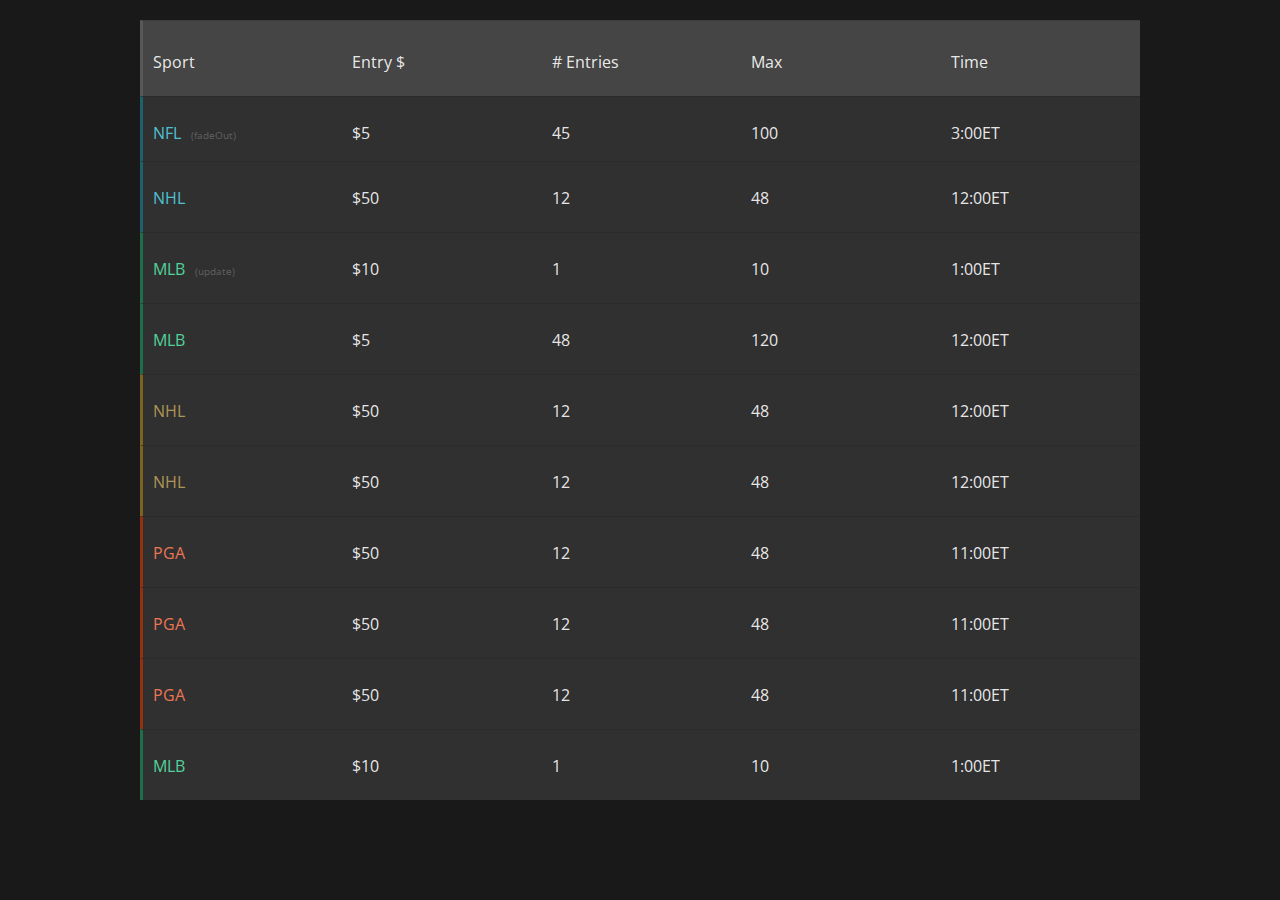
==== tableau_equipement.html @ 36ec9999 "V1.0" ====
<!DOCTYPE html>
<html lang="en">
<head>
  <meta charset="UTF-8">
  <title>Title</title>
  <link rel="stylesheet" href="css/tableau_equipement.css"/>

</head>
<body>
<section class="wrapper">
  <!-- Row title -->
  <main class="row title">
    <ul>
      <li>Sport</li>
      <li>Entry $</li>
      <li><span class="title-hide">#</span> Entries</li>
      <li>Max</li>
      <li>Time</li>
    </ul>
  </main>
  <!-- Row 1 - fadeIn -->
  <section class="row-fadeIn-wrapper">
    <article class="row fadeIn nfl">
      <ul>
        <li><a href="#">NFL</a><span class="small">(fadeIn)</span></li>
        <li>$50</li>
        <li>12</li>
        <li>48</li>
        <li>2:00ET</li>
      </ul>
      <ul class="more-content">
        <li>This 1665-player contest boasts a $300,000.00 prize pool and pays out the top 300 finishing positions. First place wins $100,000.00. Good luck!</li>
      </ul>
    </article>
  </section>
  <!-- Row 2 - fadeOut -->
  <section class="row-fadeOut-wrapper">
    <article class="row nfl">
      <ul>
        <li><a href="#">NFL</a><span class="small">(fadeOut)</span></li>
        <li>$5</li>
        <li>45</li>
        <li>100</li>
        <li>3:00ET</li>
      </ul>
      <ul class="more-content">
        <li>This 1665-player contest boasts a $300,000.00 prize pool and pays out the top 300 finishing positions. First place wins $100,000.00. Good luck!</li>
      </ul>
    </article>
  </section>
  <!-- Row 3 -->
  <article class="row nfl">
    <ul>
      <li><a href="#">NHL</a></li>
      <li>$50</li>
      <li>12</li>
      <li>48</li>
      <li>12:00ET</li>
    </ul>
    <ul class="more-content">
      <li>This 1665-player contest boasts a $300,000.00 prize pool and pays out the top 300 finishing positions. First place wins $100,000.00. Good luck!</li>
    </ul>
  </article>
  <!-- Row 4 -->
  <article class="row mlb update-row">
    <ul>
      <li><a href="#">MLB</a><span class="small">(update)</span></li>
      <li>$10</li>
      <li><span class="update1">1</span><span class="update2">2</span></li>
      <li>10</li>
      <li>1:00ET</li>
    </ul>
    <ul class="more-content">
      <li>This 1665-player contest boasts a $300,000.00 prize pool and pays out the top 300 finishing positions. First place wins $100,000.00. Good luck!</li>
    </ul>
  </article>
  <!-- Row 5 -->
  <article class="row mlb">
    <ul>
      <li><a href="#">MLB</a></li>
      <li>$5</li>
      <li>48</li>
      <li>120</li>
      <li>12:00ET</li>
    </ul>
    <ul class="more-content">
      <li>This 1665-player contest boasts a $300,000.00 prize pool and pays out the top 300 finishing positions. First place wins $100,000.00. Good luck!</li>
    </ul>
  </article>
  <!-- Row 6 -->
  <article class="row nhl">
    <ul>
      <li><a href="#">NHL</a></li>
      <li>$50</li>
      <li>12</li>
      <li>48</li>
      <li>12:00ET</li>
    </ul>
    <ul class="more-content">
      <li>This 1665-player contest boasts a $300,000.00 prize pool and pays out the top 300 finishing positions. First place wins $100,000.00. Good luck!</li>
    </ul>
  </article>
  <!-- Row 7 -->
  <article class="row nhl">
    <ul>
      <li><a href="#">NHL</a></li>
      <li>$50</li>
      <li>12</li>
      <li>48</li>
      <li>12:00ET</li>
    </ul>
    <ul class="more-content">
      <li>This 1665-player contest boasts a $300,000.00 prize pool and pays out the top 300 finishing positions. First place wins $100,000.00. Good luck!</li>
    </ul>
  </article>
  <!-- Row 8 -->
  <article class="row pga">
    <ul>
      <li><a href="#">PGA</a></li>
      <li>$50</li>
      <li>12</li>
      <li>48</li>
      <li>11:00ET</li>
    </ul>
    <ul class="more-content">
      <li>This 1665-player contest boasts a $300,000.00 prize pool and pays out the top 300 finishing positions. First place wins $100,000.00. Good luck!</li>
    </ul>
  </article>
  <!-- Row 9 -->
  <article class="row pga">
    <ul>
      <li><a href="#">PGA</a></li>
      <li>$50</li>
      <li>12</li>
      <li>48</li>
      <li>11:00ET</li>
    </ul>
    <ul class="more-content">
      <li>This 1665-player contest boasts a $300,000.00 prize pool and pays out the top 300 finishing positions. First place wins $100,000.00. Good luck!</li>
    </ul>
  </article>
  <!-- Row 10 -->
  <article class="row pga">
    <ul>
      <li><a href="#">PGA</a></li>
      <li>$50</li>
      <li>12</li>
      <li>48</li>
      <li>11:00ET</li>
    </ul>
    <ul class="more-content">
      <li>This 1665-player contest boasts a $300,000.00 prize pool and pays out the top 300 finishing positions. First place wins $100,000.00. Good luck!</li>
    </ul>
  </article>
  <!-- Row 11 -->
  <article class="row mlb">
    <ul>
      <li><a href="#">MLB</a></li>
      <li>$10</li>
      <li>1</li>
      <li>10</li>
      <li>1:00ET</li>
    </ul>
    <ul class="more-content">
      <li>This 1665-player contest boasts a $300,000.00 prize pool and pays out the top 300 finishing positions. First place wins $100,000.00. Good luck!</li>
    </ul>
  </article>
</section>

</body>
</html>
---- css/tableau_equipement.css ----
/* Google fonts - Open Sans */
@import url(https://fonts.googleapis.com/css?family=Open+Sans:400,700);
/* colors */
/* body */
body {
    background: rgba(0, 0, 0, 0.9);
    font-family: "Open Sans", sans-serif;
}

/* links */
.nfl a, .mlb a, .nhl a, .pga a {
    text-decoration: none;
    transition: color 0.2s ease-out;
}

.nfl a {
    color: #4fc0d2;
}

.nfl a:hover {
    color: #268695;
}

.mlb a {
    color: #52d29a;
}

.mlb a:hover {
    color: #279766;
}

.nhl a {
    color: rgba(231, 196, 104, 0.7);
}

.nhl a:hover {
    color: rgba(201, 154, 32, 0.7);
}

.pga a {
    color: #eb7655;
}

.pga a:hover {
    color: #c33d17;
}

/* wrapper */
.wrapper {
    width: 100%;
    max-width: 1000px;
    margin: 20px auto 100px auto;
    padding: 0;
    background: rgba(255, 255, 255, 0.1);
    color: rgba(255, 255, 255, 0.9);
    overflow: hidden;
    position: relative;
}

/* lists */
.row ul {
    margin: 0;
    padding: 0;
}

.row ul li {
    margin: 0;
    font-size: 16px;
    font-weight: normal;
    list-style: none;
    display: inline-block;
    width: 20%;
    box-sizing: border-box;
}
@media only screen and (max-width: 767px) and (min-width: 480px) {
    .row ul li {
        font-size: 13px;
    }
}
@media only screen and (max-width: 479px) {
    .row ul li {
        font-size: 13px;
    }
}

.title ul li {
    padding: 15px 13px;
}

.row ul li {
    padding: 5px 10px;
}

/* rows */
.row {
    padding: 20px 0;
    height: 30px;
    font-size: 0;
    position: relative;
    overflow: hidden;
    transition: all 0.2s ease-out;
    border-top: 1px solid rgba(0, 0, 0, 0.1);
}

.row:hover {
    background-color: rgba(26, 26, 26, 0.9);
    height: 65px;
}
@media only screen and (max-width: 767px) {
    .row:hover {
        height: 85px;
    }
}
@media only screen and (max-width: 359px) {
    .row:hover {
        height: 105px;
    }
}

.title {
    padding: 25px 0 5px 0;
    height: 45px;
    font-size: 0;
    background-color: rgba(255, 255, 255, 0.1);
    border-left: 3px solid rgba(255, 255, 255, 0.1);
}

.title:hover {
    height: 45px;
    background-color: rgba(255, 255, 255, 0.1);
    border-left: 3px solid rgba(255, 255, 255, 0.1);
}

@media only screen and (max-width: 767px) {
    .title-hide {
        display: none;
    }
}

.nfl {
    border-left: 3px solid #1c616c;
}

.nfl:hover {
    border-left: 3px solid #4fc0d2;
}

.mlb {
    border-left: 3px solid #1d6e4b;
}

.mlb:hover {
    border-left: 3px solid #52d29a;
}

.nhl {
    border-left: 3px solid rgba(157, 121, 25, 0.7);
}

.nhl:hover {
    border-left: 3px solid rgba(231, 196, 104, 0.7);
}

.pga {
    border-left: 3px solid #952f12;
}

.pga:hover {
    border-left: 3px solid #eb7655;
}

/* row one - fadeIn */
.row-fadeIn-wrapper {
    opacity: 0;
    font-size: 0;
    height: 0;
    overflow: hidden;
    position: relative;
    transition: all 0.2s ease-out;
    -webkit-animation: fadeIn 0.4s ease-out 2s 1 alternate;
    animation: fadeIn 0.4s ease-out 2s 1 alternate;
    -webkit-animation-fill-mode: forwards;
    animation-fill-mode: forwards;
}

.row-fadeIn-wrapper:hover {
    height: 35px;
}
@media only screen and (max-width: 767px) {
    .row-fadeIn-wrapper:hover {
        height: 55px;
    }
}
@media only screen and (max-width: 359px) {
    .row-fadeIn-wrapper:hover {
        height: 75px;
    }
}

.fadeIn {
    padding: 20px 0;
    font-size: 0;
    position: absolute;
    transition: all 0.2s ease-out;
    width: 100%;
}

.fadeIn:hover {
    background-color: rgba(26, 26, 26, 0.9);
}

/* row two - fadeOut */
.row-fadeOut-wrapper {
    font-size: 0;
    overflow: hidden;
    position: relative;
    transition: all 0.2s ease-out;
    -webkit-animation: fadeOut 0.4s ease-out 8s 1 alternate;
    animation: fadeOut 0.4s ease-out 8s 1 alternate;
    -webkit-animation-fill-mode: forwards;
    animation-fill-mode: forwards;
    opacity: 1;
    height: 65px;
}

.row-fadeOut-wrapper:hover {
    height: 100px;
}

/* update content */
.update-row {
    -webkit-animation: update 0.5s ease-out 12s 1 alternate;
    animation: update 0.5s ease-out 12s 1 alternate;
}

.update1 {
    position: absolute;
    top: 25px;
    display: inline-block;
    opacity: 1;
    -webkit-animation: update1 1s ease-out 12s 1 alternate;
    animation: update1 1s ease-out 12s 1 alternate;
    -webkit-animation-fill-mode: forwards;
    animation-fill-mode: forwards;
}

.update2 {
    position: absolute;
    top: 25px;
    display: inline-block;
    opacity: 0;
    -webkit-animation: update2 4s ease-out 13s 1 alternate;
    animation: update2 4s ease-out 13s 1 alternate;
    -webkit-animation-fill-mode: forwards;
    animation-fill-mode: forwards;
}

/* more content */
ul.more-content li {
    position: relative;
    top: 22px;
    font-size: 13px;
    margin: 0;
    padding: 10px 13px;
    display: block;
    height: 50px;
    width: 100%;
    color: rgba(128, 128, 128, 0.9);
}
@media only screen and (max-width: 767px) {
    ul.more-content li {
        font-size: 11px;
    }
}

/* small content */
.small {
    color: rgba(102, 102, 102, 0.9);
    font-size: 10px;
    padding: 0 10px;
    margin: 0;
}
@media only screen and (max-width: 767px) {
    .small {
        display: none;
    }
}

/* keyframe animations */
@-webkit-keyframes fadeIn {
    from {
        background: rgba(255, 255, 255, 0.1);
        opacity: 0;
        padding: 0;
    }
    to {
        background: rgba(51, 51, 51, 0.1);
        opacity: 1;
        padding: 0 0 65px 0;
    }
}
@keyframes fadeIn {
    from {
        background: rgba(255, 255, 255, 0.1);
        opacity: 0;
        padding: 0;
    }
    to {
        background: rgba(51, 51, 51, 0.1);
        opacity: 1;
        padding: 0 0 65px 0;
    }
}
@-webkit-keyframes fadeOut {
    from {
        background: rgba(51, 51, 51, 0.1);
        opacity: 1;
        height: 65px;
    }
    to {
        background: rgba(255, 255, 255, 0.1);
        opacity: 0;
        height: 0;
    }
}
@keyframes fadeOut {
    from {
        background: rgba(51, 51, 51, 0.1);
        opacity: 1;
        height: 65px;
    }
    to {
        background: rgba(255, 255, 255, 0.1);
        opacity: 0;
        height: 0;
    }
}
@-webkit-keyframes update {
    0% {
        background: rgba(51, 51, 51, 0.1);
    }
    50% {
        background: rgba(255, 255, 255, 0.1);
    }
    100% {
        background: rgba(51, 51, 51, 0.1);
    }
}
@keyframes update {
    0% {
        background: rgba(51, 51, 51, 0.1);
    }
    50% {
        background: rgba(255, 255, 255, 0.1);
    }
    100% {
        background: rgba(51, 51, 51, 0.1);
    }
}
@-webkit-keyframes update1 {
    0% {
        opacity: 0;
    }
    0% {
        opacity: 1;
    }
    100% {
        opacity: 0;
    }
}
@keyframes update1 {
    0% {
        opacity: 0;
    }
    0% {
        opacity: 1;
    }
    100% {
        opacity: 0;
    }
}
@-webkit-keyframes update2 {
    0% {
        opacity: 0;
        color: rgba(255, 255, 255, 0.9);
    }
    20% {
        opacity: 1;
        color: #52d29a;
    }
    100% {
        opacity: 1;
        color: rgba(255, 255, 255, 0.9);
    }
}
@keyframes update2 {
    0% {
        opacity: 0;
        color: rgba(255, 255, 255, 0.9);
    }
    20% {
        opacity: 1;
        color: #52d29a;
    }
    100% {
        opacity: 1;
        color: rgba(255, 255, 255, 0.9);
    }
}
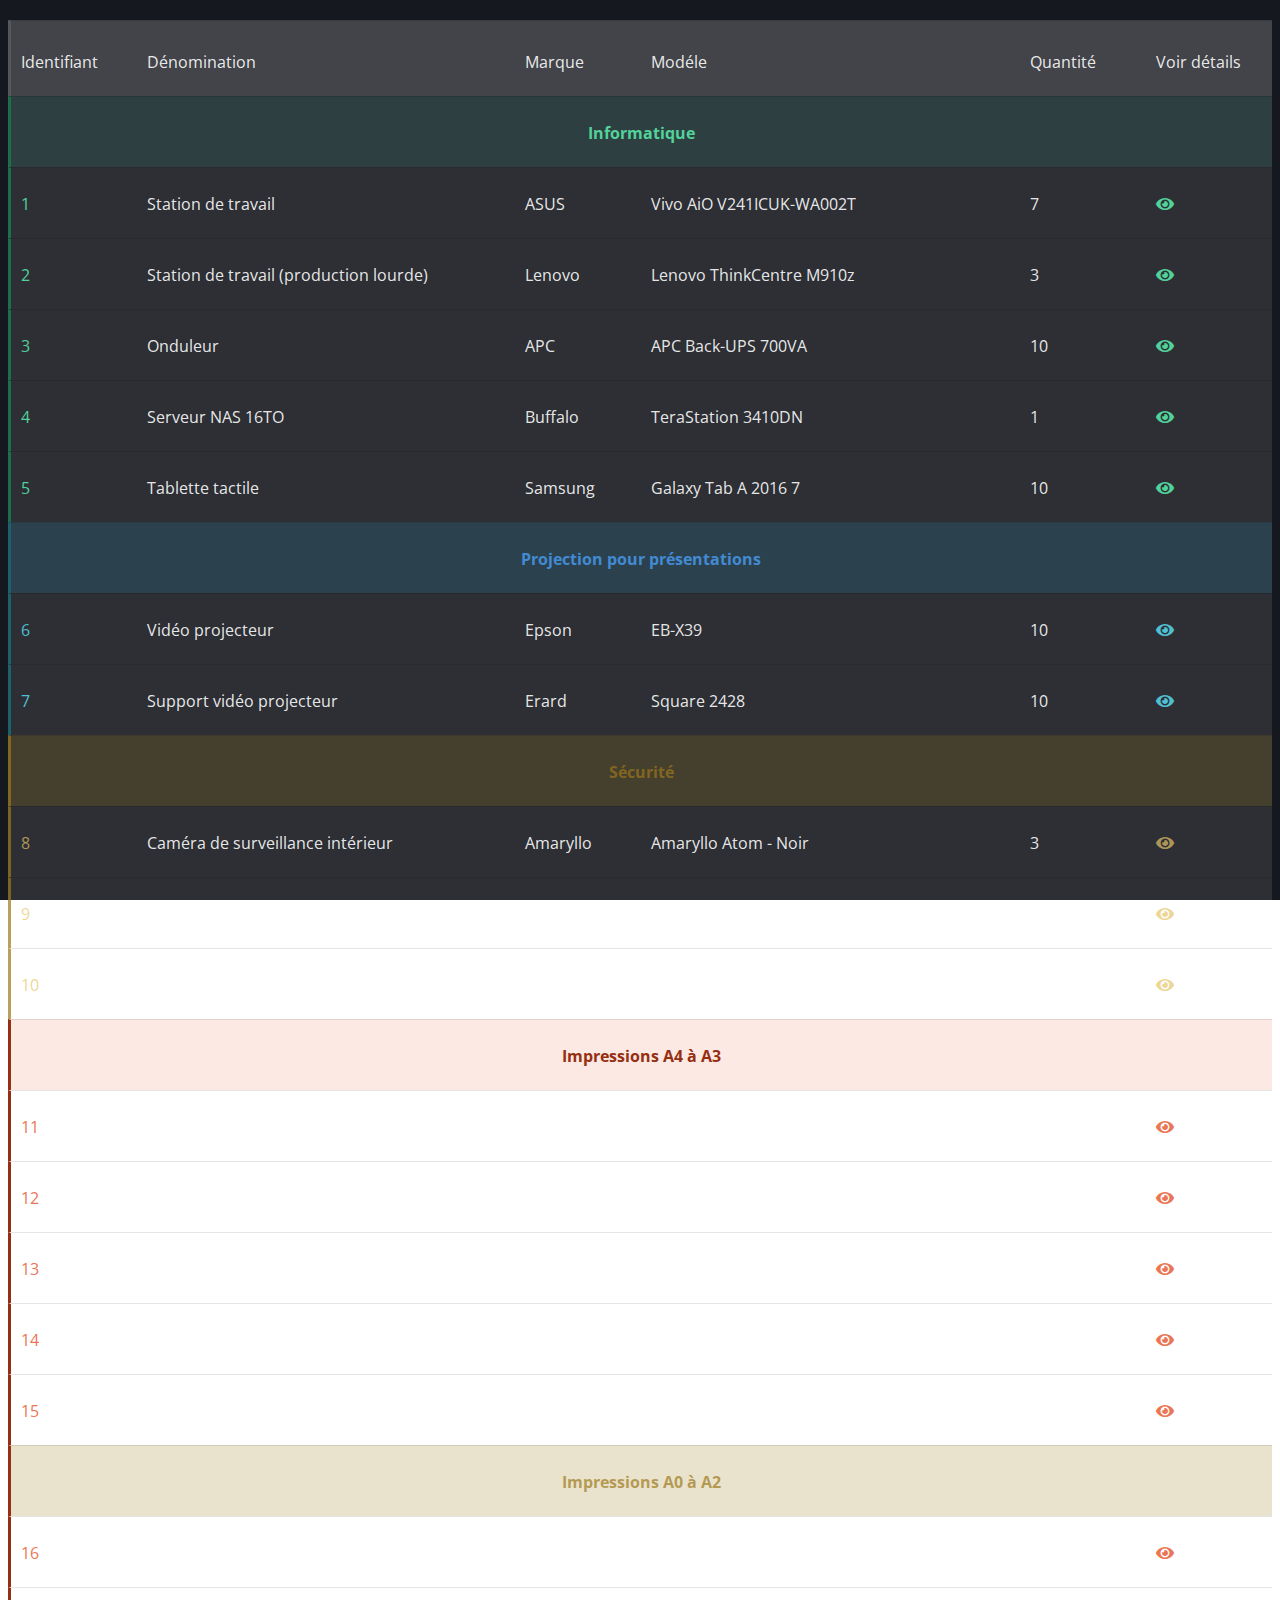
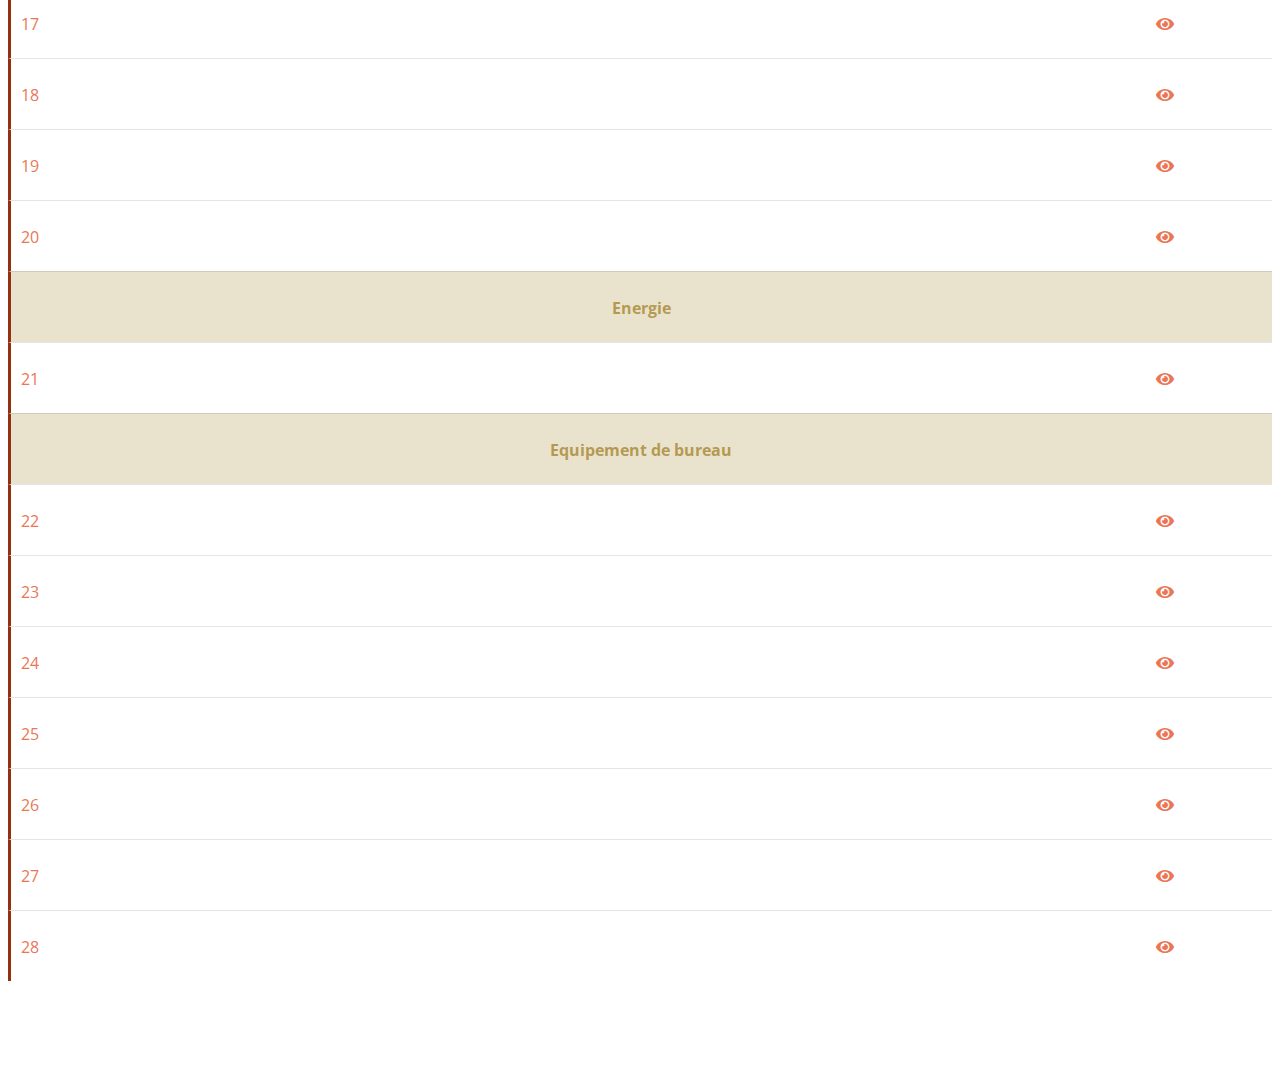
==== commit f1f227d6: "V1.1" ====
--- a/tableau_equipement.html
+++ b/tableau_equipement.html
@@ -4,168 +4,733 @@
   <meta charset="UTF-8">
   <title>Title</title>
   <link rel="stylesheet" href="css/tableau_equipement.css"/>
-
+  <link rel="stylesheet" href="https://cdnjs.cloudflare.com/ajax/libs/font-awesome/5.15.4/css/all.min.css"/>
+  <!--JQUERY-->
+  <script src="https://cdnjs.cloudflare.com/ajax/libs/jquery/3.6.0/jquery.min.js"
+          integrity="sha512-894YE6QWD5I59HgZOGReFYm4dnWc1Qt5NtvYSaNcOP+u1T9qYdvdihz0PPSiiqn/+/3e7Jo4EaG7TubfWGUrMQ=="
+          crossorigin="anonymous" referrerpolicy="no-referrer"></script>
+  <script src="https://cdnjs.cloudflare.com/ajax/libs/jquery/3.6.0/jquery.js"
+          integrity="sha512-n/4gHW3atM3QqRcbCn6ewmpxcLAHGaDjpEBu4xZd47N0W2oQ+6q7oc3PXstrJYXcbNU1OHdQ1T7pAP+gi5Yu8g=="
+          crossorigin="anonymous" referrerpolicy="no-referrer"></script>
 </head>
 <body>
+<div class="overlay"></div>
 <section class="wrapper">
   <!-- Row title -->
   <main class="row title">
     <ul>
-      <li>Sport</li>
-      <li>Entry $</li>
-      <li><span class="title-hide">#</span> Entries</li>
-      <li>Max</li>
-      <li>Time</li>
+      <li>Identifiant</li>
+      <li class="denomination">Dénomination</li>
+      <li>Marque</li>
+      <li class="denomination">Modéle</li>
+      <li class="quantity">Quantité</li>
+      <li>Voir détails</li>
     </ul>
   </main>
-  <!-- Row 1 - fadeIn -->
-  <section class="row-fadeIn-wrapper">
-    <article class="row fadeIn nfl">
-      <ul>
-        <li><a href="#">NFL</a><span class="small">(fadeIn)</span></li>
-        <li>$50</li>
-        <li>12</li>
-        <li>48</li>
-        <li>2:00ET</li>
-      </ul>
-      <ul class="more-content">
-        <li>This 1665-player contest boasts a $300,000.00 prize pool and pays out the top 300 finishing positions. First place wins $100,000.00. Good luck!</li>
-      </ul>
-    </article>
-  </section>
-  <!-- Row 2 - fadeOut -->
-  <section class="row-fadeOut-wrapper">
-    <article class="row nfl">
-      <ul>
-        <li><a href="#">NFL</a><span class="small">(fadeOut)</span></li>
-        <li>$5</li>
-        <li>45</li>
-        <li>100</li>
-        <li>3:00ET</li>
-      </ul>
-      <ul class="more-content">
-        <li>This 1665-player contest boasts a $300,000.00 prize pool and pays out the top 300 finishing positions. First place wins $100,000.00. Good luck!</li>
-      </ul>
-    </article>
-  </section>
+  <!-- theme 1 -->
+  <article class="row mlb" style="color: #52d29a; background-color: #31876f30;">
+    <ul class="title-tab" >
+      <li><strong>Informatique</strong></li>
+    </ul>
+  </article>
+  <!-- Row 1 -->
+  <article class="row mlb">
+    <ul>
+      <li><a href="#">1</a></li>
+      <li class="denomination">Station de travail</li>
+      <li>ASUS</li>
+      <li class="denomination"> Vivo AiO V241ICUK-WA002T</li>
+      <li class="quantity">7</li>
+      <li><a class="more-details"><i class="fas fa-eye"></i></a></li>
+    </ul>
+    <ul class="more-content">
+      <li style="display: flex">
+        <img src="image/ordi_fixe.jpg" width="150px" height="150px" />
+        <div style="margin-left: 3%;">
+          <p>ASUS Vivo AiO V241ICUK-WA002T</p>
+          <p>INTEL CORE I3-6006U 4 GO 1 TO LED 23.8" WI-FI </p>
+          <p>AC/BLUETOOH WEBCAM WINDOWS 10 FAMILLE 64 BITS</p>
+          <p>Dernier prix 649€95</p>
+          <p><a href="https://www.ldlc.com/fiche/PB00235407.html" target="_blank">Visiter le site commerçant </a></p>
+          </p>
+        </div>
+      </li>
+    </ul>
+  </article>
+  <!-- Row 2 -->
+  <article class="row mlb">
+    <ul>
+      <li><a href="">2</a></li>
+      <li class="denomination">Station de travail (production lourde)</li>
+      <li>Lenovo</li>
+      <li class="denomination"> Lenovo ThinkCentre M910z</li>
+      <li class="quantity">3</li>
+      <li><a class="more-details"> <i class="fas fa-eye"></i></a></li>
+    </ul>
+    <ul class="more-content">
+      <li style="display: flex">
+        <img src="image/ordi_fixe2.jpg" width="150px" height="150px" />
+        <div style="margin-left: 3%;">
+          <p>Lenovo ThinkCentre M910z (10NR001BFR)</p>
+          <p>INTEL CORE I5-7500 8 GO 1 TO LED TACTILE 23.8" GRAVEUR DVD WI-FI</p>
+          <p>AC/BLUETOOTH WEBCAM WINDOWS 10 PROFESSIONNEL 64 BITS</p>
+          <p>Dernier prix 179€95</p>
+          <p><a href="https://www.ldlc.com/fiche/PB00237513.html" target="_blank">Visiter le site commerçant </a></p>
+          </p>
+        </div>
+      </li>
+    </ul>
+  </article>
   <!-- Row 3 -->
-  <article class="row nfl">
-    <ul>
-      <li><a href="#">NHL</a></li>
-      <li>$50</li>
-      <li>12</li>
-      <li>48</li>
-      <li>12:00ET</li>
-    </ul>
-    <ul class="more-content">
-      <li>This 1665-player contest boasts a $300,000.00 prize pool and pays out the top 300 finishing positions. First place wins $100,000.00. Good luck!</li>
+  <article class="row mlb">
+    <ul>
+      <li><a href="">3</a></li>
+      <li class="denomination">Onduleur</li>
+      <li>APC</li>
+      <li class="denomination">APC Back-UPS 700VA</li>
+      <li class="quantity">10</li>
+      <li><a class="more-details"> <i class="fas fa-eye"></i></a></li>
+    </ul>
+    <ul class="more-content">
+      <li style="display: flex">
+        <img src="image/ondulateur.jpg" width="150px" height="150px" />
+        <div style="margin-left: 3%;">
+          <p>L'onduleur line-interactive APC Back-UPS 700VA fournit une alimentation par batterie temporaire, en cas de panne de courant.</p>
+          <p>En plus de cela, il dispose d'une fonction d'analyse des pannes de batteries avec alerte précoce, permettant ainsi d'effectuer à temps une maintenance préventive.</p>
+          <p>Dernier prix 119€95</p>
+          <p><a href="https://www.ldlc.com/fiche/PB00183548.html" target="_blank">Visiter le site commerçant </a></p>
+          </p>
+        </div>
+      </li>
     </ul>
   </article>
   <!-- Row 4 -->
-  <article class="row mlb update-row">
-    <ul>
-      <li><a href="#">MLB</a><span class="small">(update)</span></li>
-      <li>$10</li>
-      <li><span class="update1">1</span><span class="update2">2</span></li>
-      <li>10</li>
-      <li>1:00ET</li>
-    </ul>
-    <ul class="more-content">
-      <li>This 1665-player contest boasts a $300,000.00 prize pool and pays out the top 300 finishing positions. First place wins $100,000.00. Good luck!</li>
+  <article class="row mlb">
+    <ul>
+      <li><a href="#">4</a></li>
+      <li class="denomination">Serveur NAS 16TO</li>
+      <li>Buffalo</li>
+      <li class="denomination">TeraStation 3410DN</li>
+      <li class="quantity">1</li>
+      <li><a class="more-details"> <i class="fas fa-eye"></i></a></li>
+    </ul>
+    <ul class="more-content">
+      <li style="display: flex">
+        <img src="image/serveur_nas.jpg" width="150px" height="150px" />
+        <div style="margin-left: 3%;">
+          <p>Buffalo TeraStation 3410DN 16 To (4 x 4 To)</p>
+          <p>SERVEUR NAS 4 BAIES AVEC 4 DISQUES DURS</p>
+          <p>Dernier prix 999€95</p>
+          <p><a href="https://www.ldlc.com/fiche/PB00231353.html" target="_blank">Visiter le site commerçant </a></p>
+          </p>
+        </div>
+      </li>
     </ul>
   </article>
   <!-- Row 5 -->
   <article class="row mlb">
     <ul>
-      <li><a href="#">MLB</a></li>
-      <li>$5</li>
-      <li>48</li>
-      <li>120</li>
-      <li>12:00ET</li>
-    </ul>
-    <ul class="more-content">
-      <li>This 1665-player contest boasts a $300,000.00 prize pool and pays out the top 300 finishing positions. First place wins $100,000.00. Good luck!</li>
+      <li><a href="#">5</a></li>
+      <li class="denomination">Tablette tactile</li>
+      <li>Samsung</li>
+      <li class="denomination">Galaxy Tab A 2016 7</li>
+      <li class="quantity">10</li>
+      <li><a class="more-details"> <i class="fas fa-eye"></i></a></li>
+    </ul>
+    <ul class="more-content">
+      <li style="display: flex">
+        <img src="image/tablette.jpg" width="150px" height="150px" />
+        <div style="margin-left: 3%;">
+          <p>Samsung Galaxy Tab A 2016 7" SM-T280 8 Go Blanche</p>
+          <p>TABLETTE INTERNET - QUAD CORE 1,3 GHZ 1.5 GO 8 GO 7" LED TACTILE WI-FI/BLUETOOTH/WEBCAM ANDROID 5.1</p>
+          <p>Dernier prix 149€95</p>
+          <p><a href="https://www.ldlc.com/fiche/PB00206370.html" target="_blank">Visiter le site commerçant </a></p>
+          </p>
+        </div>
+      </li>
+    </ul>
+  </article>
+
+  <!-- theme 2 -->
+  <article class="row nfl" style="color: #428ad2; background-color: #2d97c32e;">
+    <ul class="title-tab">
+      <li class="denomination"><strong>Projection pour présentations</strong></li>
     </ul>
   </article>
   <!-- Row 6 -->
+  <article class="row nfl">
+    <ul>
+      <li><a href="#">6</a></li>
+      <li class="denomination">Vidéo projecteur</li>
+      <li>Epson</li>
+      <li class="denomination">EB-X39</li>
+      <li class="quantity">10</li>
+      <li><a class="more-details"> <i class="fas fa-eye"></i></a></li>
+    </ul>
+    <ul class="more-content">
+      <li style="display: flex">
+        <img src="image/visio.jpg" width="150px" height="150px" />
+        <div style="margin-left: 3%;">
+          <p>Epson EB-X39</p>
+          <p>VIDÉOPROJECTEUR LCD XGA 3500 LUMENS HDMI</p>
+          <p>Dernier prix 439€94</p>
+          <p><a href="https://www.ldlc.com/fiche/PB00243778.html" target="_blank">Visiter le site commerçant </a></p>
+          </p>
+        </div>
+      </li>
+    </ul>
+  </article>
+  <!-- Row 7 -->
+  <article class="row nfl">
+    <ul>
+      <li><a href="#">7</a></li>
+      <li class="denomination">Support vidéo projecteur</li>
+      <li>Erard</li>
+      <li class="denomination">Square 2428</li>
+      <li class="quantity">10</li>
+      <li><a class="more-details"> <i class="fas fa-eye"></i></a></li>
+    </ul>
+    <ul class="more-content">
+      <li style="display: flex">
+        <img src="image/arard.jpg" width="150px" height="150px" />
+        <div style="margin-left: 3%;">
+          <p>Placez votre vidéoprojecteur comme vous le souhaitez avec le support plafond ERARD Square ! </p>
+          <p>Totalement réglable, sa conception ingénieuse le rend compatible avec la quasi-totalité des vidéoprojecteurs du marché.</p>
+          <p>Dernier prix 69€95</p>
+          <p><a href="https://www.ldlc.com/fiche/PB00178814.html" target="_blank">Visiter le site commerçant </a></p>
+          </p>
+        </div>
+      </li>
+    </ul>
+  </article>
+
+  <!-- theme 2 -->
+  <article class="row nhl" style="color: #9D7919B2; background-color: rgba(157,121,25,0.22);">
+    <ul class="title-tab">
+      <li class="denomination"><strong>Sécurité</strong> </li>
+    </ul>
+  </article>
+  <!-- Row 8 -->
   <article class="row nhl">
     <ul>
-      <li><a href="#">NHL</a></li>
-      <li>$50</li>
-      <li>12</li>
-      <li>48</li>
-      <li>12:00ET</li>
-    </ul>
-    <ul class="more-content">
-      <li>This 1665-player contest boasts a $300,000.00 prize pool and pays out the top 300 finishing positions. First place wins $100,000.00. Good luck!</li>
-    </ul>
-  </article>
-  <!-- Row 7 -->
+      <li><a href="#">8</a></li>
+      <li class="denomination">Caméra de surveillance intérieur</li>
+      <li>Amaryllo</li>
+      <li class="denomination">Amaryllo Atom - Noir</li>
+      <li class="quantity">3</li>
+      <li><a class="more-details"> <i class="fas fa-eye"></i></a></li>
+    </ul>
+    <ul class="more-content">
+      <li style="display: flex">
+        <img src="image/ameryllo.jpg" width="150px" height="150px" />
+        <div style="margin-left: 3%;">
+          <p>Les caméras iCamPro FHD d'Amaryllo assurent une détection intelligente grâce à ses détecteurs de mouvements,
+            détecteurs de son, à son système de suivi intelligent et autonome à 360°,
+            à la fonction infrarouge désactivable ou encore à sa vision de nuit ; le tout en Full HD 1920 x 1080.</p>
+          <p>Dernier prix 89€95</p>
+          <p><a href="https://www.ldlc.com/fiche/PB00241849.html" target="_blank">Visiter le site commerçant </a></p>
+          </p>
+        </div>
+      </li>
+    </ul>
+  </article>
+  <!-- Row 9 -->
   <article class="row nhl">
     <ul>
-      <li><a href="#">NHL</a></li>
-      <li>$50</li>
-      <li>12</li>
-      <li>48</li>
-      <li>12:00ET</li>
-    </ul>
-    <ul class="more-content">
-      <li>This 1665-player contest boasts a $300,000.00 prize pool and pays out the top 300 finishing positions. First place wins $100,000.00. Good luck!</li>
-    </ul>
-  </article>
-  <!-- Row 8 -->
-  <article class="row pga">
-    <ul>
-      <li><a href="#">PGA</a></li>
-      <li>$50</li>
-      <li>12</li>
-      <li>48</li>
-      <li>11:00ET</li>
-    </ul>
-    <ul class="more-content">
-      <li>This 1665-player contest boasts a $300,000.00 prize pool and pays out the top 300 finishing positions. First place wins $100,000.00. Good luck!</li>
-    </ul>
-  </article>
-  <!-- Row 9 -->
-  <article class="row pga">
-    <ul>
-      <li><a href="#">PGA</a></li>
-      <li>$50</li>
-      <li>12</li>
-      <li>48</li>
-      <li>11:00ET</li>
-    </ul>
-    <ul class="more-content">
-      <li>This 1665-player contest boasts a $300,000.00 prize pool and pays out the top 300 finishing positions. First place wins $100,000.00. Good luck!</li>
+      <li><a href="#">9</a></li>
+      <li class="denomination">Caméra de surveillance extérieur</li>
+      <li>KGuard</li>
+      <li class="denomination">Security VW123EPK</li>
+      <li class="quantity">3</li>
+      <li><a class="more-details"> <i class="fas fa-eye"></i></a></li>
+    </ul>
+    <ul class="more-content">
+      <li style="display: flex">
+        <img src="image/kguard.jpg" width="150px" height="150px" />
+        <div style="margin-left: 3%;">
+          <p>La caméra de surveillance KGuard Security VW123EPK est idéale pour une utilisation en extérieur.
+            Grâce à son design étanche contre les intempéries et son mode de vision nocturne, elle vous permettra de toujours obtenir une bonne image.</p>
+          <p>Dernier prix 99€95</p>
+          <p><a href="https://www.ldlc.com/fiche/PB00185968.html" target="_blank">Visiter le site commerçant </a></p>
+          </p>
+        </div>
+      </li>
     </ul>
   </article>
   <!-- Row 10 -->
-  <article class="row pga">
-    <ul>
-      <li><a href="#">PGA</a></li>
-      <li>$50</li>
-      <li>12</li>
-      <li>48</li>
-      <li>11:00ET</li>
-    </ul>
-    <ul class="more-content">
-      <li>This 1665-player contest boasts a $300,000.00 prize pool and pays out the top 300 finishing positions. First place wins $100,000.00. Good luck!</li>
+  <article class="row nhl">
+    <ul>
+      <li><a href="#">10</a></li>
+      <li class="denomination">Pack alarme (sécurité intérieure)</li>
+      <li>Somfy</li>
+      <li class="denomination">Protexiom Ultimate GSM</li>
+      <li class="quantity">1</li>
+      <li><a class="more-details"> <i class="fas fa-eye"></i></a></li>
+    </ul>
+    <ul class="more-content">
+      <li style="display: flex">
+        <img src="image/somfy.jpg" width="150px" height="150px" />
+        <div style="margin-left: 3%;">
+          <p>Somfy Pack alarme Protexiom Ultimate GSM</p>
+          <p>SYSTÈME DE SÉCURITÉ AVEC 1 DÉTECTEUR D'OUVERTURE,
+            2 DÉTECTEURS DE MOUVEMENT,
+            1 CENTRALE/TRANSMETTEUR GSM/SIRÈNE,
+            1 SIRÈNE EXTÉRIEURE,
+            1 CLAVIER AVEC LECTEUR DE BADGE ET 1 TÉLÉCOMMANDE
+          </p>
+          <p>Dernier prix 899€95</p>
+          <p><a href="https://www.ldlc.com/fiche/PB00226607.html" target="_blank">Visiter le site commerçant </a></p>
+          </p>
+        </div>
+      </li>
+    </ul>
+  </article>
+
+  <!-- theme 3 -->
+  <article class="row pga" style="color: #952f12; background-color: rgba(235,118,85,0.16);">
+    <ul class="title-tab">
+      <li class="denomination"><strong>Impressions A4 à A3</strong> </li>
     </ul>
   </article>
   <!-- Row 11 -->
-  <article class="row mlb">
-    <ul>
-      <li><a href="#">MLB</a></li>
-      <li>$10</li>
-      <li>1</li>
-      <li>10</li>
-      <li>1:00ET</li>
-    </ul>
-    <ul class="more-content">
-      <li>This 1665-player contest boasts a $300,000.00 prize pool and pays out the top 300 finishing positions. First place wins $100,000.00. Good luck!</li>
-    </ul>
-  </article>
+  <article class="row pga">
+    <ul>
+      <li><a href="#">11</a></li>
+      <li class="denomination">Photocopieur/imprimante</li>
+      <li>Epson</li>
+      <li class="denomination">WorkForce Pro WF-8590DWF</li>
+      <li class="quantity">1</li>
+      <li><a class="more-details"> <i class="fas fa-eye"></i></a></li>
+    </ul>
+    <ul class="more-content">
+      <li style="display: flex">
+        <img src="image/impression1.jpg" width="150px" height="150px" />
+        <div style="margin-left: 3%;">
+          <p>Epson WorkForce Pro WF-8590DWF</p>
+          <p>IMPRIMANTE MULTIFONCTION A3 JET D'ENCRE 4-EN-1 (USB 2.0 / ETHERNET / WI-FI N)</p>
+          <p>Dernier prix 1 699€95</p>
+          <p><a href="https://www.ldlc.com/fiche/PB00207575.html" target="_blank">Visiter le site commerçant </a></p>
+          </p>
+        </div>
+      </li>
+    </ul>
+  </article>
+  <!-- Row 12 -->
+  <article class="row pga">
+    <ul>
+      <li><a href="#">12</a></li>
+      <li class="denomination">Cartouche d'encre Noire XL</li>
+      <li>Epson</li>
+      <li class="denomination">Epson T7551</li>
+      <li class="quantity">1</li>
+      <li><a class="more-details"> <i class="fas fa-eye"></i></a></li>
+    </ul>
+    <ul class="more-content">
+      <li style="display: flex">
+        <img src="image/T7551.jpg" width="150px" height="150px" />
+        <div style="margin-left: 3%;">
+          <p>Imprimez des documents de qualité professionnelle avec les cartouches d'encre DURABrite Pro noire XL T7551 d'Epson.
+            Vous pourrez imprimer jusqu'à 5000 pages avec un taux de couverture à 5%.</p>
+          <p>Dernier prix 72€95</p>
+          <p><a href="https://www.ldlc.com/fiche/PB00208297.html" target="_blank">Visiter le site commerçant </a></p>
+          </p>
+        </div>
+      </li>
+    </ul>
+  </article>
+  <!-- Row 13 -->
+  <article class="row pga">
+    <ul>
+      <li><a href="#">13</a></li>
+      <li class="denomination">Cartouche d'encre Cyan XL</li>
+      <li>Epson</li>
+      <li class="denomination">Epson T7552</li>
+      <li class="quantity">1</li>
+      <li><a class="more-details"> <i class="fas fa-eye"></i></a></li>
+    </ul>
+    <ul class="more-content">
+      <li style="display: flex">
+        <img src="image/T7552.jpg" width="150px" height="150px" />
+        <div style="margin-left: 3%;">
+          <p>Imprimez des documents de qualité professionnelle avec les cartouches d'encre DURABrite Pro cyan XL T7552 d'Epson.
+            Vous pourrez imprimer jusqu'à 4000 pages avec un taux de couverture à 5%.</p>
+          <p>Dernier prix 69€95</p>
+          <p><a href="https://www.ldlc.com/fiche/PB00208296.html" target="_blank">Visiter le site commerçant </a></p>
+          </p>
+        </div>
+      </li>
+    </ul>
+  </article>
+  <!-- Row 14 -->
+  <article class="row pga">
+    <ul>
+      <li><a href="#">14</a></li>
+      <li class="denomination">Cartouche d'encre Magenta XL</li>
+      <li>Epson</li>
+      <li class="denomination">Epson T7553</li>
+      <li class="quantity">1</li>
+      <li><a class="more-details"> <i class="fas fa-eye"></i></a></li>
+    </ul>
+    <ul class="more-content">
+      <li style="display: flex">
+        <img src="image/T7553.jpg" width="150px" height="150px" />
+        <div style="margin-left: 3%;">
+          <p>Imprimez des documents de qualité professionnelle avec les cartouches d'encre DURABrite Pro magenta XL T7553 d'Epson.
+            Vous pourrez imprimer jusqu'à 4000 pages avec un taux de couverture à 5%.</p>
+          <p>Dernier prix 68€95</p>
+          <p><a href="https://www.ldlc.com/fiche/PB00208295.html" target="_blank">Visiter le site commerçant </a></p>
+          </p>
+        </div>
+      </li>
+    </ul>
+  </article>
+  <!-- Row 15 -->
+  <article class="row pga">
+    <ul>
+      <li><a href="#">15</a></li>
+      <li class="denomination">Cartouche d'encre Jaune XL</li>
+      <li>Epson</li>
+      <li class="denomination">Epson T7554</li>
+      <li class="quantity">1</li>
+      <li><a class="more-details"> <i class="fas fa-eye"></i></a></li>
+    </ul>
+    <ul class="more-content">
+      <li style="display: flex">
+        <img src="image/T7554.jpg" width="150px" height="150px" />
+        <div style="margin-left: 3%;">
+          <p>Imprimez des documents de qualité professionnelle avec les cartouches d'encre DURABrite Pro jaune XL T7554 d'Epson.
+            Vous pourrez imprimer jusqu'à 4000 pages avec un taux de couverture à 5%.</p>
+          <p>Dernier prix 68€95</p>
+          <p><a href="https://www.ldlc.com/fiche/PB00208294.html" target="_blank">Visiter le site commerçant </a></p>
+          </p>
+        </div>
+      </li>
+    </ul>
+  </article>
+
+
+  <!-- theme 4 -->
+  <article class="row pga" style="color: #9D7919B2; background-color: rgba(157,121,25,0.22);">
+    <ul class="title-tab">
+      <li class="denomination"><strong>Impressions A0 à A2</strong> </li>
+    </ul>
+  </article>
+  <!-- Row 16 -->
+  <article class="row pga">
+    <ul>
+      <li><a href="#">16</a></li>
+      <li class="denomination">Traceur A0</li>
+      <li>HP</li>
+      <li class="denomination">HP DesignJet T790ps ePrinter</li>
+      <li class="quantity">1</li>
+      <li><a class="more-details"> <i class="fas fa-eye"></i></a></li>
+    </ul>
+    <ul class="more-content">
+      <li style="display: flex">
+        <img src="image/no_available.png" width="150px" height="150px" />
+        <div style="margin-left: 3%;">
+<!--          <p>Les caméras iCamPro FHD d'Amaryllo assurecore à sa vision de nuit ; le tout en Full HD 1920 x 1080.</p>-->
+<!--          <p>Dernier prix 89€95</p>-->
+          <p><a href="http://null/" target="_blank">Visiter le site commerçant </a></p>
+          </p>
+        </div>
+      </li>
+    </ul>
+  </article>
+  <!-- Row 17 -->
+  <article class="row pga">
+    <ul>
+      <li><a href="#">17</a></li>
+      <li class="denomination">Cartouche noir</li>
+      <li>HP</li>
+      <li class="denomination">HP 72 - photo noir</li>
+      <li class="quantity">1</li>
+      <li><a class="more-details"> <i class="fas fa-eye"></i></a></li>
+    </ul>
+    <ul class="more-content">
+      <li style="display: flex">
+        <img src="image/no_available.png" width="150px" height="150px" />
+        <div style="margin-left: 3%;">
+<!--          <p>Les caméras iCamPro FHD d'Amaryllo assurent une détectio ; le tout en Full HD 1920 x 1080.</p>-->
+<!--          <p>Dernier prix 89€95</p>-->
+          <p><a href="http://null/" target="_blank">Visiter le site commerçant </a></p>
+          </p>
+        </div>
+      </li>
+    </ul>
+  </article>
+  <!-- Row 18 -->
+  <article class="row pga">
+    <ul>
+      <li><a href="#">18</a></li>
+      <li class="denomination">Cartouche magenta</li>
+      <li>HP</li>
+      <li class="denomination">HP 72 - magenta</li>
+      <li class="quantity">1</li>
+      <li><a class="more-details"> <i class="fas fa-eye"></i></a></li>
+    </ul>
+    <ul class="more-content">
+      <li style="display: flex">
+        <img src="image/no_available.png" width="150px" height="150px" />
+        <div style="margin-left: 3%;">
+<!--          <p>Les caméras iCamPro FHD d'Amaryllo assu</p>-->
+<!--          <p>Dernier prix 89€95</p>-->
+          <p><a href="http://null/" target="_blank">Visiter le site commerçant </a></p>
+          </p>
+        </div>
+      </li>
+    </ul>
+  </article>
+  <!-- Row 19 -->
+  <article class="row pga">
+    <ul>
+      <li><a href="#">19</a></li>
+      <li class="denomination">Cartouche jaune</li>
+      <li>HP</li>
+      <li class="denomination">HP 72 - jaune</li>
+      <li class="quantity">1</li>
+      <li><a class="more-details"> <i class="fas fa-eye"></i></a></li>
+    </ul>
+    <ul class="more-content">
+      <li style="display: flex">
+        <img src="image/no_available.png" width="150px" height="150px" />
+        <div style="margin-left: 3%;">
+<!--          <p>Les caméras iCamPro FHD d'Amaryllo assurent une détection intelligente grâce </p>-->
+<!--          <p>Dernier prix 89€95</p>-->
+          <p><a href="http://null/" target="_blank">Visiter le site commerçant </a></p>
+          </p>
+        </div>
+      </li>
+    </ul>
+  </article>
+  <!-- Row 20 -->
+  <article class="row pga">
+    <ul>
+      <li><a href="#">20</a></li>
+      <li class="denomination">Cartouche cyan</li>
+      <li>HP</li>
+      <li class="denomination">HP 72 - cyan</li>
+      <li class="quantity">1</li>
+      <li><a class="more-details"> <i class="fas fa-eye"></i></a></li>
+    </ul>
+    <ul class="more-content">
+      <li style="display: flex">
+        <img src="image/no_available.png" width="150px" height="150px" />
+        <div style="margin-left: 3%;">
+<!--          <p>Les caméras iCamPro FHD d'Amaryllo assurent une détection intelligente grâce à ses détecteurs de mouvements,-->
+<!--            à la fonction infrarouge désactivable ou encore à sa vision de nuit ; le tout en Full HD 1920 x 1080.</p>-->
+<!--          <p>Dernier prix 89€95</p>-->
+          <p><a href="www.bruneau.fr" target="_blank">Visiter le site commerçant </a></p>
+          </p>
+        </div>
+      </li>
+    </ul>
+  </article>
+
+  <!-- theme 5 -->
+  <article class="row pga" style="color: #9D7919B2; background-color: rgba(157,121,25,0.22);">
+    <ul class="title-tab">
+      <li class="denomination"><strong>Energie</strong> </li>
+    </ul>
+  </article>
+  <!-- Row 21 -->
+  <article class="row pga">
+    <ul>
+      <li><a href="#">21</a></li>
+      <li class="denomination">Générateur</li>
+      <li>ITC Power</li>
+      <li class="denomination">DG6000SE-Diesel insonorisé</li>
+      <li class="quantity">1</li>
+      <li><a class="more-details"> <i class="fas fa-eye"></i></a></li>
+    </ul>
+    <ul class="more-content">
+      <li style="display: flex">
+        <img src="image/energie.jpg" width="150px" height="150px" />
+        <div style="margin-left: 3%;">
+          <p>Groupe électrogène ITC Power diesel insonorisé 5,5KW 230V avec AVR à démarrage électrique pré-équipé d'un démarrage automatique par contact sec (prise ATS).</p>
+          <p>Dernier prix 1609€63 TTC</p>
+          <p><a href="https://www.rpower.shop/diesel-3000trmn/9-dg6000le.html?gclid=EAIaIQobChMIionUvp_H2QIVAijTCh3Q-AhbEAkYESABEgKkUvD_BwE" target="_blank">Visiter le site commerçant </a></p>
+          </p>
+        </div>
+      </li>
+    </ul>
+  </article>
+
+  <!-- theme 6 -->
+  <article class="row pga" style="color: #9D7919B2; background-color: rgba(157,121,25,0.22);">
+    <ul class="title-tab">
+      <li class="denomination"><strong>Equipement de bureau</strong> </li>
+    </ul>
+  </article>
+  <!-- Row 22 -->
+  <article class="row pga">
+    <ul>
+      <li><a href="#">22</a></li>
+      <li class="denomination">Fauteuil de bureau</li>
+      <li>Bruneau</li>
+      <li class="denomination">Fauteuil de bureau  cuir Joker III</li>
+      <li class="quantity">10</li>
+      <li><a class="more-details"> <i class="fas fa-eye"></i></a></li>
+    </ul>
+    <ul class="more-content">
+      <li style="display: flex">
+        <img src="image/no_available.png" width="150px" height="150px" />
+        <div style="margin-left: 3%;">
+<!--          <p>Les caméras iCamPro FHD d'Amaryllo assurent une détection intelligente grâce à ses920 x 1080.</p>-->
+<!--          <p>Dernier prix 89€95</p>-->
+          <p><a href="" target="_blank">Visiter le site commerçant </a></p>
+          </p>
+        </div>
+      </li>
+    </ul>
+  </article>
+  <!-- Row 23 -->
+  <article class="row pga">
+    <ul>
+      <li><a href="#">23</a></li>
+      <li class="denomination">Bureau de direction</li>
+      <li>Soburo</li>
+      <li class="denomination">So Big sur caisson, finition Wengé</li>
+      <li class="quantity">1</li>
+      <li><a class="more-details"> <i class="fas fa-eye"></i></a></li>
+    </ul>
+    <ul class="more-content">
+      <li style="display: flex">
+        <img src="image/bureau-de-direction.jpg" width="150px" height="150px" />
+        <div style="margin-left: 3%;">
+          <p>Le bureau de direction So Big sur caisson est un colosse de style et de standing au service des businessmen raffinés.</p>
+          <p>Dernier prix 1 355,80 € TTC</p>
+          <p><a href="https://www.soburo.com/bureau-direction/13-bureau-de-direction-so-big-sur-caisson.html" target="_blank">Visiter le site commerçant </a></p>
+          </p>
+        </div>
+      </li>
+    </ul>
+  </article>
+  <!-- Row 24 -->
+  <article class="row pga">
+    <ul>
+      <li><a href="#">24</a></li>
+      <li class="denomination">Bureau de la réception</li>
+      <li>Soburo</li>
+      <li class="denomination">Banque d'accueil So Spacy</li>
+      <li class="quantity">1</li>
+      <li><a class="more-details"> <i class="fas fa-eye"></i></a></li>
+    </ul>
+    <ul class="more-content">
+      <li style="display: flex">
+        <img src="image/banque-accueil.jpg" width="150px" height="150px" />
+        <div style="margin-left: 3%;">
+          <p>So Spacy :  la promesse d’une banque d’accueil qui saura marquer par son allure design.</p>
+          <p>Profondeur totale : de 75,6 cm pour les modèles sans plateau ouvert, à 93,6 cm pour les modèles avec plateau ouvert vers les visiteurs.</p>
+          <p> Hauteur : 115 cm</p>
+          <p>Dernier prix 1 043,86 € TTC</p>
+          <p><a href="https://www.soburo.com/banque-accueil-reception/18-banque-accueil-so-spacy.html" target="_blank">Visiter le site commerçant </a></p>
+          </p>
+        </div>
+      </li>
+    </ul>
+  </article>
+  <!-- Row 25 -->
+  <article class="row pga">
+    <ul>
+      <li><a href="#">25</a></li>
+      <li class="denomination">Table de réunion</li>
+      <li>Soburo</li>
+      <li class="denomination">Table de réunion So Effective</li>
+      <li class="quantity">2</li>
+      <li><a class="more-details"> <i class="fas fa-eye"></i></a></li>
+    </ul>
+    <ul class="more-content">
+      <li style="display: flex">
+        <img src="image/table-de-reunion.jpg" width="150px" height="150px" />
+        <div style="margin-left: 3%;">
+          <p>L’alliance intemporelle du plateau en bois à la modernité de l’acier érigent la table de table de réunion So Effective au rang d'égérie du design italien :
+            elle fait tourner les têtes</p>
+          <p>Dernier prix 999,60 € TTC</p>
+          <p><a href="https://www.soburo.com/mobilier-reunion/69-table-de-reunion-so-effective.html" target="_blank">Visiter le site commerçant </a></p>
+          </p>
+        </div>
+      </li>
+    </ul>
+  </article>
+  <!-- Row 26 -->
+  <article class="row pga">
+    <ul>
+      <li><a href="#">26</a></li>
+      <li class="denomination">Table de formation</li>
+      <li>Soburo</li>
+      <li class="denomination">So Modular Tim - Dimensions du bureau</li>
+      <li class="quantity">2</li>
+      <li><a class="more-details"> <i class="fas fa-eye"></i></a></li>
+    </ul>
+    <ul class="more-content">
+      <li style="display: flex">
+        <img src="image/ameryllo.jpg" width="150px" height="150px" />
+        <div style="margin-left: 3%;">
+          <p>Les caméras iCamPro FHD d'Amaryllo assurent une détection intelligente grâce à ses détecteurs de mouvements,
+            détecteurs de son, à son système de suivi intelligent et autonome à 360°,
+            à la fonction infrarouge désactivable ou encore à sa vision de nuit ; le tout en Full HD 1920 x 1080.</p>
+          <p>Dernier prix 89€95</p>
+          <p><a href="https://www.soburo.com/bureau-operationnel/1253-bureau-operationnel-so-modular-tim.html" target="_blank">Visiter le site commerçant </a></p>
+          </p>
+        </div>
+      </li>
+    </ul>
+  </article>
+  <!-- Row 27 -->
+  <article class="row pga">
+    <ul>
+      <li><a href="#">27</a></li>
+      <li class="denomination">Bureau opérationnel</li>
+      <li>Soburo</li>
+      <li class="denomination">So Modular Curve - Dimensions du bureau</li>
+      <li class="quantity">4</li>
+      <li><a class="more-details"> <i class="fas fa-eye"></i></a></li>
+    </ul>
+    <ul class="more-content">
+      <li style="display: flex">
+        <img src="image/bureau-operationnel.jpg" width="150px" height="150px" />
+        <div style="margin-left: 3%;">
+          <p>La silhouette du bureau opérationnel So Tube allie sobriété et efficacité.
+            Disponible en 5 largeurs, en 5 finitions de plateau et 2 finitions de structure métallique.
+            Ce meuble professionnel personnalisable dispose de nombreuses options pour l'adapter à tous les usages.</p>
+          <p>Dernier prix 296,40 € TTC</p>
+          <p><a href="https://www.soburo.com/bureau-operationnel/35-bureau-operationnel-so-modular-curve.html" target="_blank">Visiter le site commerçant </a></p>
+          </p>
+        </div>
+      </li>
+    </ul>
+  </article>
+  <!-- Row 28 -->
+  <article class="row pga">
+    <ul>
+      <li><a href="#">28</a></li>
+      <li class="denomination">Armoire de rangement</li>
+      <li>Soburo</li>
+      <li class="denomination">Meuble haut avec façade</li>
+      <li class="quantity">3</li>
+      <li><a class="more-details"> <i class="fas fa-eye"></i></a></li>
+    </ul>
+    <ul class="more-content">
+      <li style="display: flex">
+        <img src="image/armoire-bureau-avec-facade.jpg" width="150px" height="150px" />
+        <div style="margin-left: 3%;">
+          <p>Cette armoire de rangement trouvera facilement sa place dans votre bureau et vous permettra d'organiser à votre guise votre espace de travail. </p>
+          <p>Dernier prix 277,20 € TTC</p>
+          <p><a href="https://www.soburo.com/meuble-rangement-bureau/123-armoire-bureau-avec-facade.html" target="_blank">Visiter le site commerçant </a></p>
+          </p>
+        </div>
+      </li>
+    </ul>
+  </article>
+
 </section>
-
+<script>
+$(document).ready(function (){
+    $(".more-details").click(function (){
+      $(this).trigger('mouseenter');
+    });
+});
+</script>
 </body>
 </html>--- a/css/tableau_equipement.css
+++ b/css/tableau_equipement.css
@@ -3,10 +3,23 @@
 /* colors */
 /* body */
 body {
-    background: rgba(0, 0, 0, 0.9);
+    /*background: rgba(0, 0, 0, 0.9);*/
     font-family: "Open Sans", sans-serif;
-}
-
+    background-image: url(https://images.unsplash.com/photo-1486870591958-9b9d0d1dda99?ixlib=rb-1.2.1&ixid=eyJhcHBfaWQiOjEyMDd9&auto=format&fit=crop&w=1500&q=80);
+    background-position: center;
+    background-size: cover;
+}
+.title-tab{
+    text-align: center;
+}
+.overlay {
+    background-color: rgba(14, 17, 24, 0.97);
+    position: absolute;
+    left: 0;
+    top: 0;
+    width: 100%;
+    height: 100%;
+}
 /* links */
 .nfl a, .mlb a, .nhl a, .pga a {
     text-decoration: none;
@@ -48,7 +61,7 @@
 /* wrapper */
 .wrapper {
     width: 100%;
-    max-width: 1000px;
+    /*max-width: 1000px;*/
     margin: 20px auto 100px auto;
     padding: 0;
     background: rgba(255, 255, 255, 0.1);
@@ -62,14 +75,19 @@
     margin: 0;
     padding: 0;
 }
-
+.quantity{
+    width: 10% !important;
+}
+.denomination{
+    width: 30% !important;
+}
 .row ul li {
     margin: 0;
     font-size: 16px;
     font-weight: normal;
     list-style: none;
     display: inline-block;
-    width: 20%;
+    width: 10%;
     box-sizing: border-box;
 }
 @media only screen and (max-width: 767px) and (min-width: 480px) {
@@ -104,16 +122,16 @@
 
 .row:hover {
     background-color: rgba(26, 26, 26, 0.9);
-    height: 65px;
+    height: max-content;
 }
 @media only screen and (max-width: 767px) {
     .row:hover {
-        height: 85px;
+        height: max-content;
     }
 }
 @media only screen and (max-width: 359px) {
     .row:hover {
-        height: 105px;
+        height: max-content;
     }
 }
 
@@ -188,12 +206,12 @@
 }
 @media only screen and (max-width: 767px) {
     .row-fadeIn-wrapper:hover {
-        height: 55px;
+        height: max-content;
     }
 }
 @media only screen and (max-width: 359px) {
     .row-fadeIn-wrapper:hover {
-        height: 75px;
+        height: max-content;
     }
 }
 
@@ -224,7 +242,7 @@
 }
 
 .row-fadeOut-wrapper:hover {
-    height: 100px;
+    height: max-content;
 }
 
 /* update content */
@@ -263,7 +281,7 @@
     margin: 0;
     padding: 10px 13px;
     display: block;
-    height: 50px;
+    height: max-content;
     width: 100%;
     color: rgba(128, 128, 128, 0.9);
 }
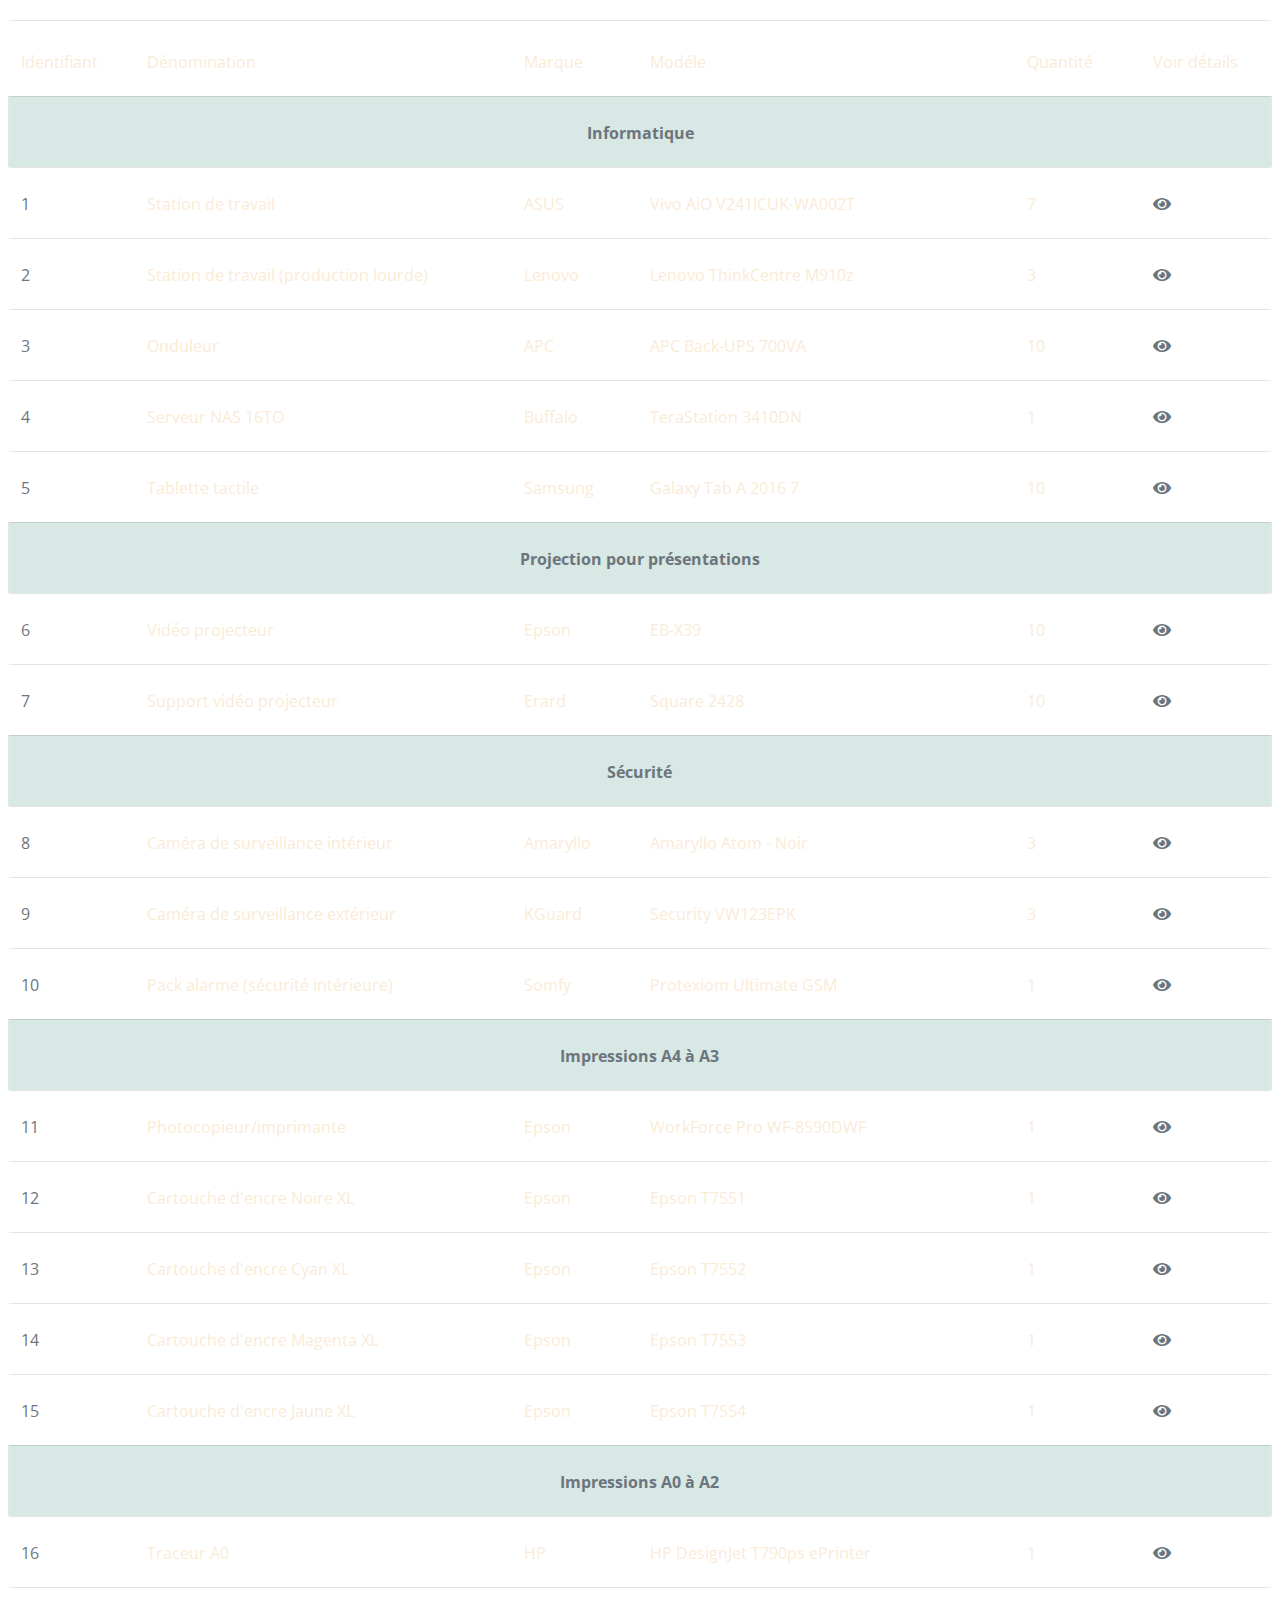
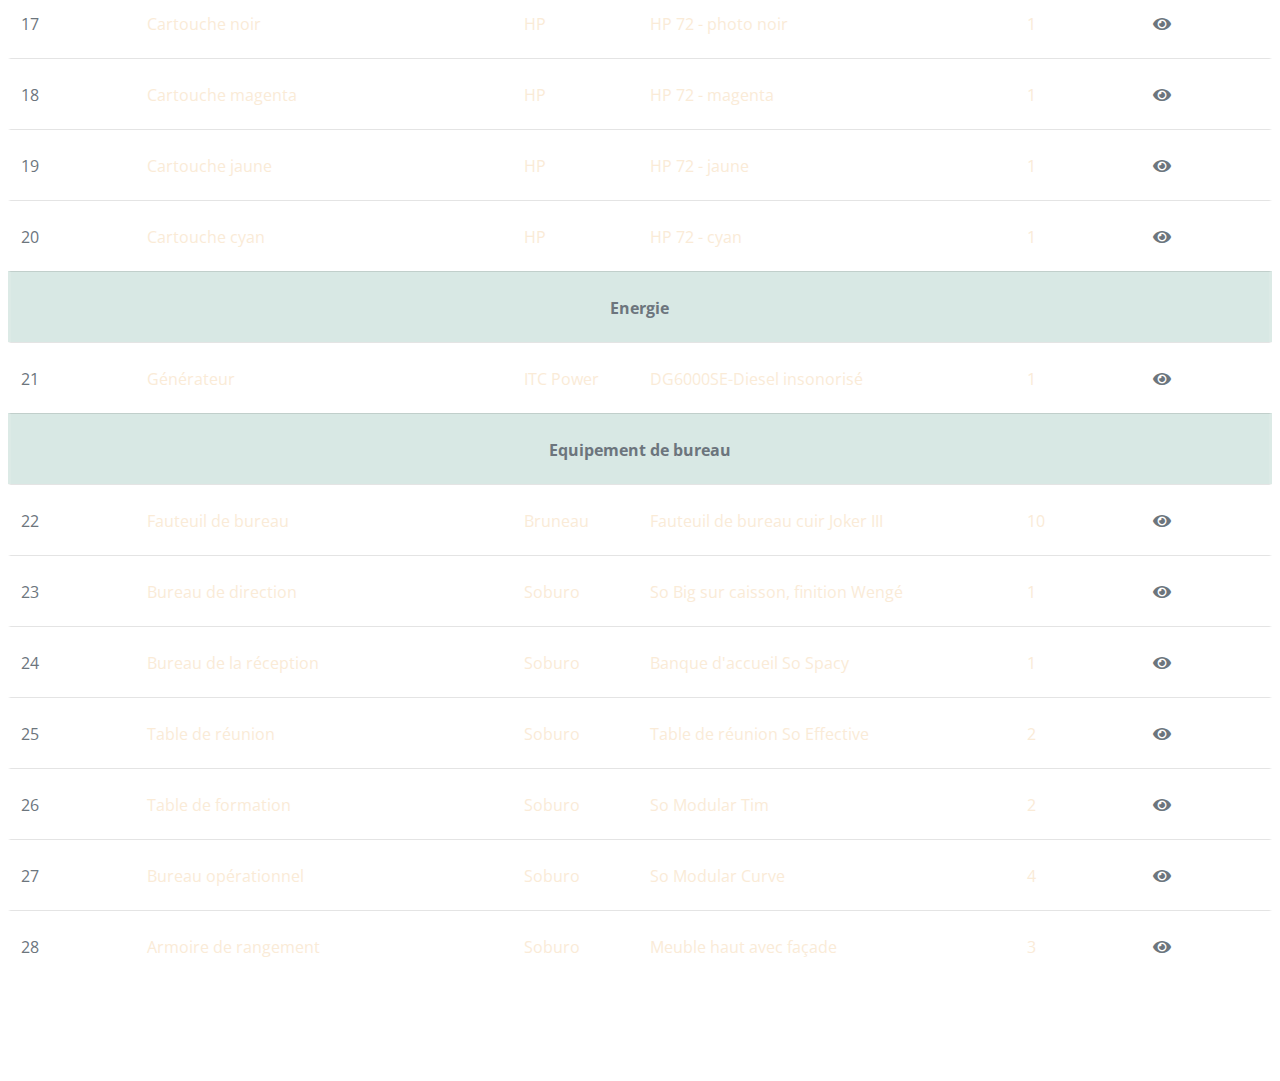
==== commit fe985cf2: "V2.0" ====
--- a/tableau_equipement.html
+++ b/tableau_equipement.html
@@ -15,7 +15,7 @@
 </head>
 <body>
 <div class="overlay"></div>
-<section class="wrapper">
+<section id="main_section_equipements" class="wrapper">
   <!-- Row title -->
   <main class="row title">
     <ul>
@@ -28,7 +28,7 @@
     </ul>
   </main>
   <!-- theme 1 -->
-  <article class="row mlb" style="color: #52d29a; background-color: #31876f30;">
+  <article class="row mlb article-title" >
     <ul class="title-tab" >
       <li><strong>Informatique</strong></li>
     </ul>
@@ -152,13 +152,13 @@
   </article>
 
   <!-- theme 2 -->
-  <article class="row nfl" style="color: #428ad2; background-color: #2d97c32e;">
+  <article class="row mlb article-title" >
     <ul class="title-tab">
       <li class="denomination"><strong>Projection pour présentations</strong></li>
     </ul>
   </article>
   <!-- Row 6 -->
-  <article class="row nfl">
+  <article class="row mlb">
     <ul>
       <li><a href="#">6</a></li>
       <li class="denomination">Vidéo projecteur</li>
@@ -181,7 +181,7 @@
     </ul>
   </article>
   <!-- Row 7 -->
-  <article class="row nfl">
+  <article class="row mlb">
     <ul>
       <li><a href="#">7</a></li>
       <li class="denomination">Support vidéo projecteur</li>
@@ -205,13 +205,13 @@
   </article>
 
   <!-- theme 2 -->
-  <article class="row nhl" style="color: #9D7919B2; background-color: rgba(157,121,25,0.22);">
+  <article class="row mlb article-title" >
     <ul class="title-tab">
       <li class="denomination"><strong>Sécurité</strong> </li>
     </ul>
   </article>
   <!-- Row 8 -->
-  <article class="row nhl">
+  <article class="row mlb">
     <ul>
       <li><a href="#">8</a></li>
       <li class="denomination">Caméra de surveillance intérieur</li>
@@ -235,7 +235,7 @@
     </ul>
   </article>
   <!-- Row 9 -->
-  <article class="row nhl">
+  <article class="row mlb">
     <ul>
       <li><a href="#">9</a></li>
       <li class="denomination">Caméra de surveillance extérieur</li>
@@ -258,7 +258,7 @@
     </ul>
   </article>
   <!-- Row 10 -->
-  <article class="row nhl">
+  <article class="row mlb">
     <ul>
       <li><a href="#">10</a></li>
       <li class="denomination">Pack alarme (sécurité intérieure)</li>
@@ -287,13 +287,13 @@
   </article>
 
   <!-- theme 3 -->
-  <article class="row pga" style="color: #952f12; background-color: rgba(235,118,85,0.16);">
+  <article class="row mlb article-title" >
     <ul class="title-tab">
       <li class="denomination"><strong>Impressions A4 à A3</strong> </li>
     </ul>
   </article>
   <!-- Row 11 -->
-  <article class="row pga">
+  <article class="row mlb">
     <ul>
       <li><a href="#">11</a></li>
       <li class="denomination">Photocopieur/imprimante</li>
@@ -316,7 +316,7 @@
     </ul>
   </article>
   <!-- Row 12 -->
-  <article class="row pga">
+  <article class="row mlb">
     <ul>
       <li><a href="#">12</a></li>
       <li class="denomination">Cartouche d'encre Noire XL</li>
@@ -339,7 +339,7 @@
     </ul>
   </article>
   <!-- Row 13 -->
-  <article class="row pga">
+  <article class="row mlb">
     <ul>
       <li><a href="#">13</a></li>
       <li class="denomination">Cartouche d'encre Cyan XL</li>
@@ -362,7 +362,7 @@
     </ul>
   </article>
   <!-- Row 14 -->
-  <article class="row pga">
+  <article class="row mlb">
     <ul>
       <li><a href="#">14</a></li>
       <li class="denomination">Cartouche d'encre Magenta XL</li>
@@ -385,7 +385,7 @@
     </ul>
   </article>
   <!-- Row 15 -->
-  <article class="row pga">
+  <article class="row mlb">
     <ul>
       <li><a href="#">15</a></li>
       <li class="denomination">Cartouche d'encre Jaune XL</li>
@@ -410,13 +410,13 @@
 
 
   <!-- theme 4 -->
-  <article class="row pga" style="color: #9D7919B2; background-color: rgba(157,121,25,0.22);">
+  <article class="row mlb article-title" >
     <ul class="title-tab">
       <li class="denomination"><strong>Impressions A0 à A2</strong> </li>
     </ul>
   </article>
   <!-- Row 16 -->
-  <article class="row pga">
+  <article class="row mlb">
     <ul>
       <li><a href="#">16</a></li>
       <li class="denomination">Traceur A0</li>
@@ -438,7 +438,7 @@
     </ul>
   </article>
   <!-- Row 17 -->
-  <article class="row pga">
+  <article class="row mlb">
     <ul>
       <li><a href="#">17</a></li>
       <li class="denomination">Cartouche noir</li>
@@ -460,7 +460,7 @@
     </ul>
   </article>
   <!-- Row 18 -->
-  <article class="row pga">
+  <article class="row mlb">
     <ul>
       <li><a href="#">18</a></li>
       <li class="denomination">Cartouche magenta</li>
@@ -482,7 +482,7 @@
     </ul>
   </article>
   <!-- Row 19 -->
-  <article class="row pga">
+  <article class="row mlb">
     <ul>
       <li><a href="#">19</a></li>
       <li class="denomination">Cartouche jaune</li>
@@ -504,7 +504,7 @@
     </ul>
   </article>
   <!-- Row 20 -->
-  <article class="row pga">
+  <article class="row mlb">
     <ul>
       <li><a href="#">20</a></li>
       <li class="denomination">Cartouche cyan</li>
@@ -528,13 +528,13 @@
   </article>
 
   <!-- theme 5 -->
-  <article class="row pga" style="color: #9D7919B2; background-color: rgba(157,121,25,0.22);">
+  <article class="row mlb article-title" >
     <ul class="title-tab">
       <li class="denomination"><strong>Energie</strong> </li>
     </ul>
   </article>
   <!-- Row 21 -->
-  <article class="row pga">
+  <article class="row mlb">
     <ul>
       <li><a href="#">21</a></li>
       <li class="denomination">Générateur</li>
@@ -557,13 +557,13 @@
   </article>
 
   <!-- theme 6 -->
-  <article class="row pga" style="color: #9D7919B2; background-color: rgba(157,121,25,0.22);">
+  <article class="row mlb article-title" >
     <ul class="title-tab">
       <li class="denomination"><strong>Equipement de bureau</strong> </li>
     </ul>
   </article>
   <!-- Row 22 -->
-  <article class="row pga">
+  <article class="row mlb">
     <ul>
       <li><a href="#">22</a></li>
       <li class="denomination">Fauteuil de bureau</li>
@@ -585,7 +585,7 @@
     </ul>
   </article>
   <!-- Row 23 -->
-  <article class="row pga">
+  <article class="row mlb">
     <ul>
       <li><a href="#">23</a></li>
       <li class="denomination">Bureau de direction</li>
@@ -607,7 +607,7 @@
     </ul>
   </article>
   <!-- Row 24 -->
-  <article class="row pga">
+  <article class="row mlb">
     <ul>
       <li><a href="#">24</a></li>
       <li class="denomination">Bureau de la réception</li>
@@ -631,7 +631,7 @@
     </ul>
   </article>
   <!-- Row 25 -->
-  <article class="row pga">
+  <article class="row mlb">
     <ul>
       <li><a href="#">25</a></li>
       <li class="denomination">Table de réunion</li>
@@ -654,18 +654,18 @@
     </ul>
   </article>
   <!-- Row 26 -->
-  <article class="row pga">
+  <article class="row mlb">
     <ul>
       <li><a href="#">26</a></li>
       <li class="denomination">Table de formation</li>
       <li>Soburo</li>
-      <li class="denomination">So Modular Tim - Dimensions du bureau</li>
+      <li class="denomination">So Modular Tim</li>
       <li class="quantity">2</li>
       <li><a class="more-details"> <i class="fas fa-eye"></i></a></li>
     </ul>
     <ul class="more-content">
       <li style="display: flex">
-        <img src="image/ameryllo.jpg" width="150px" height="150px" />
+        <img src="image/no_available.png" width="150px" height="150px" />
         <div style="margin-left: 3%;">
           <p>Les caméras iCamPro FHD d'Amaryllo assurent une détection intelligente grâce à ses détecteurs de mouvements,
             détecteurs de son, à son système de suivi intelligent et autonome à 360°,
@@ -678,12 +678,12 @@
     </ul>
   </article>
   <!-- Row 27 -->
-  <article class="row pga">
+  <article class="row mlb">
     <ul>
       <li><a href="#">27</a></li>
       <li class="denomination">Bureau opérationnel</li>
       <li>Soburo</li>
-      <li class="denomination">So Modular Curve - Dimensions du bureau</li>
+      <li class="denomination">So Modular Curve</li>
       <li class="quantity">4</li>
       <li><a class="more-details"> <i class="fas fa-eye"></i></a></li>
     </ul>
@@ -702,7 +702,7 @@
     </ul>
   </article>
   <!-- Row 28 -->
-  <article class="row pga">
+  <article class="row mlb">
     <ul>
       <li><a href="#">28</a></li>
       <li class="denomination">Armoire de rangement</li>
--- a/css/tableau_equipement.css
+++ b/css/tableau_equipement.css
@@ -2,18 +2,23 @@
 @import url(https://fonts.googleapis.com/css?family=Open+Sans:400,700);
 /* colors */
 /* body */
-body {
+body #main_section_equipements {
+    --main-bg-color: #6c757d;
     /*background: rgba(0, 0, 0, 0.9);*/
     font-family: "Open Sans", sans-serif;
-    background-image: url(https://images.unsplash.com/photo-1486870591958-9b9d0d1dda99?ixlib=rb-1.2.1&ixid=eyJhcHBfaWQiOjEyMDd9&auto=format&fit=crop&w=1500&q=80);
+    /*background-image: url(https://images.unsplash.com/photo-1486870591958-9b9d0d1dda99?ixlib=rb-1.2.1&ixid=eyJhcHBfaWQiOjEyMDd9&auto=format&fit=crop&w=1500&q=80);*/
     background-position: center;
     background-size: cover;
-}
-.title-tab{
+    color: antiquewhite;
+}
+#main_section_equipements .row mlb{
+
+}
+#main_section_equipements .title-tab{
     text-align: center;
 }
-.overlay {
-    background-color: rgba(14, 17, 24, 0.97);
+#main_section_equipements .overlay {
+    background-color: rgba(14, 17, 24, 0);
     position: absolute;
     left: 0;
     top: 0;
@@ -21,45 +26,45 @@
     height: 100%;
 }
 /* links */
-.nfl a, .mlb a, .nhl a, .pga a {
+#main_section_equipements .nfl a, .mlb a, .nhl a, .pga a {
     text-decoration: none;
     transition: color 0.2s ease-out;
 }
 
-.nfl a {
+#main_section_equipements .nfl a {
     color: #4fc0d2;
 }
 
-.nfl a:hover {
+#main_section_equipements .nfl a:hover {
     color: #268695;
 }
 
-.mlb a {
-    color: #52d29a;
-}
-
-.mlb a:hover {
-    color: #279766;
-}
-
-.nhl a {
+#main_section_equipements .mlb a {
+    color:  var(--main-bg-color) ;
+}
+
+#main_section_equipements .mlb a:hover {
+    color: rgb(39, 206, 181);
+}
+
+#main_section_equipements .nhl a {
     color: rgba(231, 196, 104, 0.7);
 }
 
-.nhl a:hover {
+#main_section_equipements .nhl a:hover {
     color: rgba(201, 154, 32, 0.7);
 }
 
-.pga a {
+#main_section_equipements .pga a {
     color: #eb7655;
 }
 
-.pga a:hover {
+#main_section_equipements .pga a:hover {
     color: #c33d17;
 }
 
 /* wrapper */
-.wrapper {
+#main_section_equipements {
     width: 100%;
     /*max-width: 1000px;*/
     margin: 20px auto 100px auto;
@@ -71,17 +76,17 @@
 }
 
 /* lists */
-.row ul {
+#main_section_equipements .row ul {
     margin: 0;
     padding: 0;
 }
-.quantity{
+#main_section_equipements .quantity{
     width: 10% !important;
 }
-.denomination{
+#main_section_equipements .denomination{
     width: 30% !important;
 }
-.row ul li {
+#main_section_equipements .row ul li {
     margin: 0;
     font-size: 16px;
     font-weight: normal;
@@ -91,26 +96,26 @@
     box-sizing: border-box;
 }
 @media only screen and (max-width: 767px) and (min-width: 480px) {
-    .row ul li {
+    #main_section_equipements .row ul li {
         font-size: 13px;
     }
 }
 @media only screen and (max-width: 479px) {
-    .row ul li {
+    #main_section_equipements .row ul li {
         font-size: 13px;
     }
 }
 
-.title ul li {
+#main_section_equipements .title ul li {
     padding: 15px 13px;
 }
 
-.row ul li {
+#main_section_equipements .row ul li {
     padding: 5px 10px;
 }
 
 /* rows */
-.row {
+#main_section_equipements .row {
     padding: 20px 0;
     height: 30px;
     font-size: 0;
@@ -120,75 +125,87 @@
     border-top: 1px solid rgba(0, 0, 0, 0.1);
 }
 
-.row:hover {
-    background-color: rgba(26, 26, 26, 0.9);
+#main_section_equipements .row:hover {
+    background-color: rgba(26, 26, 26, 0.33);
     height: max-content;
 }
-@media only screen and (max-width: 767px) {
+#main_section_equipements @media only screen and (max-width: 767px) {
     .row:hover {
         height: max-content;
     }
 }
-@media only screen and (max-width: 359px) {
+#main_section_equipements @media only screen and (max-width: 359px) {
     .row:hover {
         height: max-content;
     }
 }
 
-.title {
+#main_section_equipements .title {
     padding: 25px 0 5px 0;
     height: 45px;
     font-size: 0;
-    background-color: rgba(255, 255, 255, 0.1);
+    background-color: 3px solid rgba(255, 255, 255, 0.1);
     border-left: 3px solid rgba(255, 255, 255, 0.1);
-}
-
-.title:hover {
+    border-right: 3px solid rgba(255, 255, 255, 0.1);
+}
+
+#main_section_equipements .title:hover {
     height: 45px;
     background-color: rgba(255, 255, 255, 0.1);
     border-left: 3px solid rgba(255, 255, 255, 0.1);
 }
-
-@media only screen and (max-width: 767px) {
-    .title-hide {
+#main_section_equipements .article-title{
+    color:  var(--main-bg-color);
+    background-color: #31876f30;
+}
+#main_section_equipements .article-title:hover{
+    color:  var(--main-bg-color);
+    background-color: #31876f30;
+}
+#main_section_equipements @media only screen and (max-width: 767px) {
+    #main_section_equipements .title-hide {
         display: none;
     }
 }
 
-.nfl {
+#main_section_equipements .nfl {
     border-left: 3px solid #1c616c;
 }
 
-.nfl:hover {
+#main_section_equipements .nfl:hover {
     border-left: 3px solid #4fc0d2;
 }
 
-.mlb {
-    border-left: 3px solid #1d6e4b;
-}
-
-.mlb:hover {
-    border-left: 3px solid #52d29a;
-}
-
-.nhl {
+#main_section_equipements .mlb {
+    /*border-left: 3px solid  var(--main-bg-color) ;*/
+    /*color: #7c842a; background-color: rgba(124,132,42,0.28);*/
+    border-left: 3px solid rgba(255, 255, 255, 0.1);
+    border-right: 3px solid rgba(255, 255, 255, 0.1);
+}
+
+#main_section_equipements .mlb:hover {
+    border-left: 3px solid rgba(26, 26, 26, 0.07);
+
+}
+
+#main_section_equipements .nhl {
     border-left: 3px solid rgba(157, 121, 25, 0.7);
 }
 
-.nhl:hover {
+#main_section_equipements .nhl:hover {
     border-left: 3px solid rgba(231, 196, 104, 0.7);
 }
 
-.pga {
+#main_section_equipements .pga {
     border-left: 3px solid #952f12;
 }
 
-.pga:hover {
+#main_section_equipements .pga:hover {
     border-left: 3px solid #eb7655;
 }
 
 /* row one - fadeIn */
-.row-fadeIn-wrapper {
+#main_section_equipements .row-fadeIn-wrapper {
     opacity: 0;
     font-size: 0;
     height: 0;
@@ -201,21 +218,21 @@
     animation-fill-mode: forwards;
 }
 
-.row-fadeIn-wrapper:hover {
+#main_section_equipements .row-fadeIn-wrapper:hover {
     height: 35px;
 }
-@media only screen and (max-width: 767px) {
-    .row-fadeIn-wrapper:hover {
+#main_section_equipements @media only screen and (max-width: 767px) {
+    #main_section_equipements .row-fadeIn-wrapper:hover {
         height: max-content;
     }
 }
-@media only screen and (max-width: 359px) {
-    .row-fadeIn-wrapper:hover {
+#main_section_equipements @media only screen and (max-width: 359px) {
+    #main_section_equipements .row-fadeIn-wrapper:hover {
         height: max-content;
     }
 }
 
-.fadeIn {
+#main_section_equipements .fadeIn {
     padding: 20px 0;
     font-size: 0;
     position: absolute;
@@ -223,12 +240,12 @@
     width: 100%;
 }
 
-.fadeIn:hover {
+#main_section_equipements .fadeIn:hover {
     background-color: rgba(26, 26, 26, 0.9);
 }
 
 /* row two - fadeOut */
-.row-fadeOut-wrapper {
+#main_section_equipements .row-fadeOut-wrapper {
     font-size: 0;
     overflow: hidden;
     position: relative;
@@ -241,17 +258,17 @@
     height: 65px;
 }
 
-.row-fadeOut-wrapper:hover {
+#main_section_equipements .row-fadeOut-wrapper:hover {
     height: max-content;
 }
 
 /* update content */
-.update-row {
+#main_section_equipements .update-row {
     -webkit-animation: update 0.5s ease-out 12s 1 alternate;
     animation: update 0.5s ease-out 12s 1 alternate;
 }
 
-.update1 {
+#main_section_equipements .update1 {
     position: absolute;
     top: 25px;
     display: inline-block;
@@ -262,7 +279,7 @@
     animation-fill-mode: forwards;
 }
 
-.update2 {
+#main_section_equipements .update2 {
     position: absolute;
     top: 25px;
     display: inline-block;
@@ -274,7 +291,7 @@
 }
 
 /* more content */
-ul.more-content li {
+#main_section_equipements  ul.more-content li {
     position: relative;
     top: 22px;
     font-size: 13px;
@@ -283,29 +300,33 @@
     display: block;
     height: max-content;
     width: 100%;
-    color: rgba(128, 128, 128, 0.9);
-}
-@media only screen and (max-width: 767px) {
-    ul.more-content li {
+    /*color: rgba(128, 128, 128, 0.9);*/
+    color: rgb(249 235 235 /54%);
+}
+#main_section_equipements  .more-content a{
+    color: white;
+}
+#main_section_equipements @media only screen and (max-width: 767px) {
+    #main_section_equipements ul.more-content li {
         font-size: 11px;
     }
 }
 
 /* small content */
-.small {
+#main_section_equipements .small {
     color: rgba(102, 102, 102, 0.9);
     font-size: 10px;
     padding: 0 10px;
     margin: 0;
 }
-@media only screen and (max-width: 767px) {
-    .small {
+#main_section_equipements @media only screen and (max-width: 767px) {
+    #main_section_equipements .small {
         display: none;
     }
 }
 
 /* keyframe animations */
-@-webkit-keyframes fadeIn {
+#main_section_equipements @-webkit-keyframes fadeIn {
     from {
         background: rgba(255, 255, 255, 0.1);
         opacity: 0;
@@ -317,7 +338,7 @@
         padding: 0 0 65px 0;
     }
 }
-@keyframes fadeIn {
+#main_section_equipements @keyframes fadeIn {
     from {
         background: rgba(255, 255, 255, 0.1);
         opacity: 0;
@@ -329,7 +350,7 @@
         padding: 0 0 65px 0;
     }
 }
-@-webkit-keyframes fadeOut {
+#main_section_equipements @-webkit-keyframes fadeOut {
     from {
         background: rgba(51, 51, 51, 0.1);
         opacity: 1;
@@ -341,7 +362,7 @@
         height: 0;
     }
 }
-@keyframes fadeOut {
+#main_section_equipements @keyframes fadeOut {
     from {
         background: rgba(51, 51, 51, 0.1);
         opacity: 1;
@@ -353,7 +374,7 @@
         height: 0;
     }
 }
-@-webkit-keyframes update {
+#main_section_equipements @-webkit-keyframes update {
     0% {
         background: rgba(51, 51, 51, 0.1);
     }
@@ -364,7 +385,7 @@
         background: rgba(51, 51, 51, 0.1);
     }
 }
-@keyframes update {
+#main_section_equipements @keyframes update {
     0% {
         background: rgba(51, 51, 51, 0.1);
     }
@@ -375,29 +396,29 @@
         background: rgba(51, 51, 51, 0.1);
     }
 }
-@-webkit-keyframes update1 {
-    0% {
-        opacity: 0;
-    }
-    0% {
-        opacity: 1;
-    }
-    100% {
-        opacity: 0;
-    }
-}
-@keyframes update1 {
-    0% {
-        opacity: 0;
-    }
-    0% {
-        opacity: 1;
-    }
-    100% {
-        opacity: 0;
-    }
-}
-@-webkit-keyframes update2 {
+#main_section_equipements @-webkit-keyframes update1 {
+    0% {
+        opacity: 0;
+    }
+    0% {
+        opacity: 1;
+    }
+    100% {
+        opacity: 0;
+    }
+}
+#main_section_equipements @keyframes update1 {
+    0% {
+        opacity: 0;
+    }
+    0% {
+        opacity: 1;
+    }
+    100% {
+        opacity: 0;
+    }
+}
+#main_section_equipements @-webkit-keyframes update2 {
     0% {
         opacity: 0;
         color: rgba(255, 255, 255, 0.9);
@@ -411,7 +432,7 @@
         color: rgba(255, 255, 255, 0.9);
     }
 }
-@keyframes update2 {
+#main_section_equipements @keyframes update2 {
     0% {
         opacity: 0;
         color: rgba(255, 255, 255, 0.9);
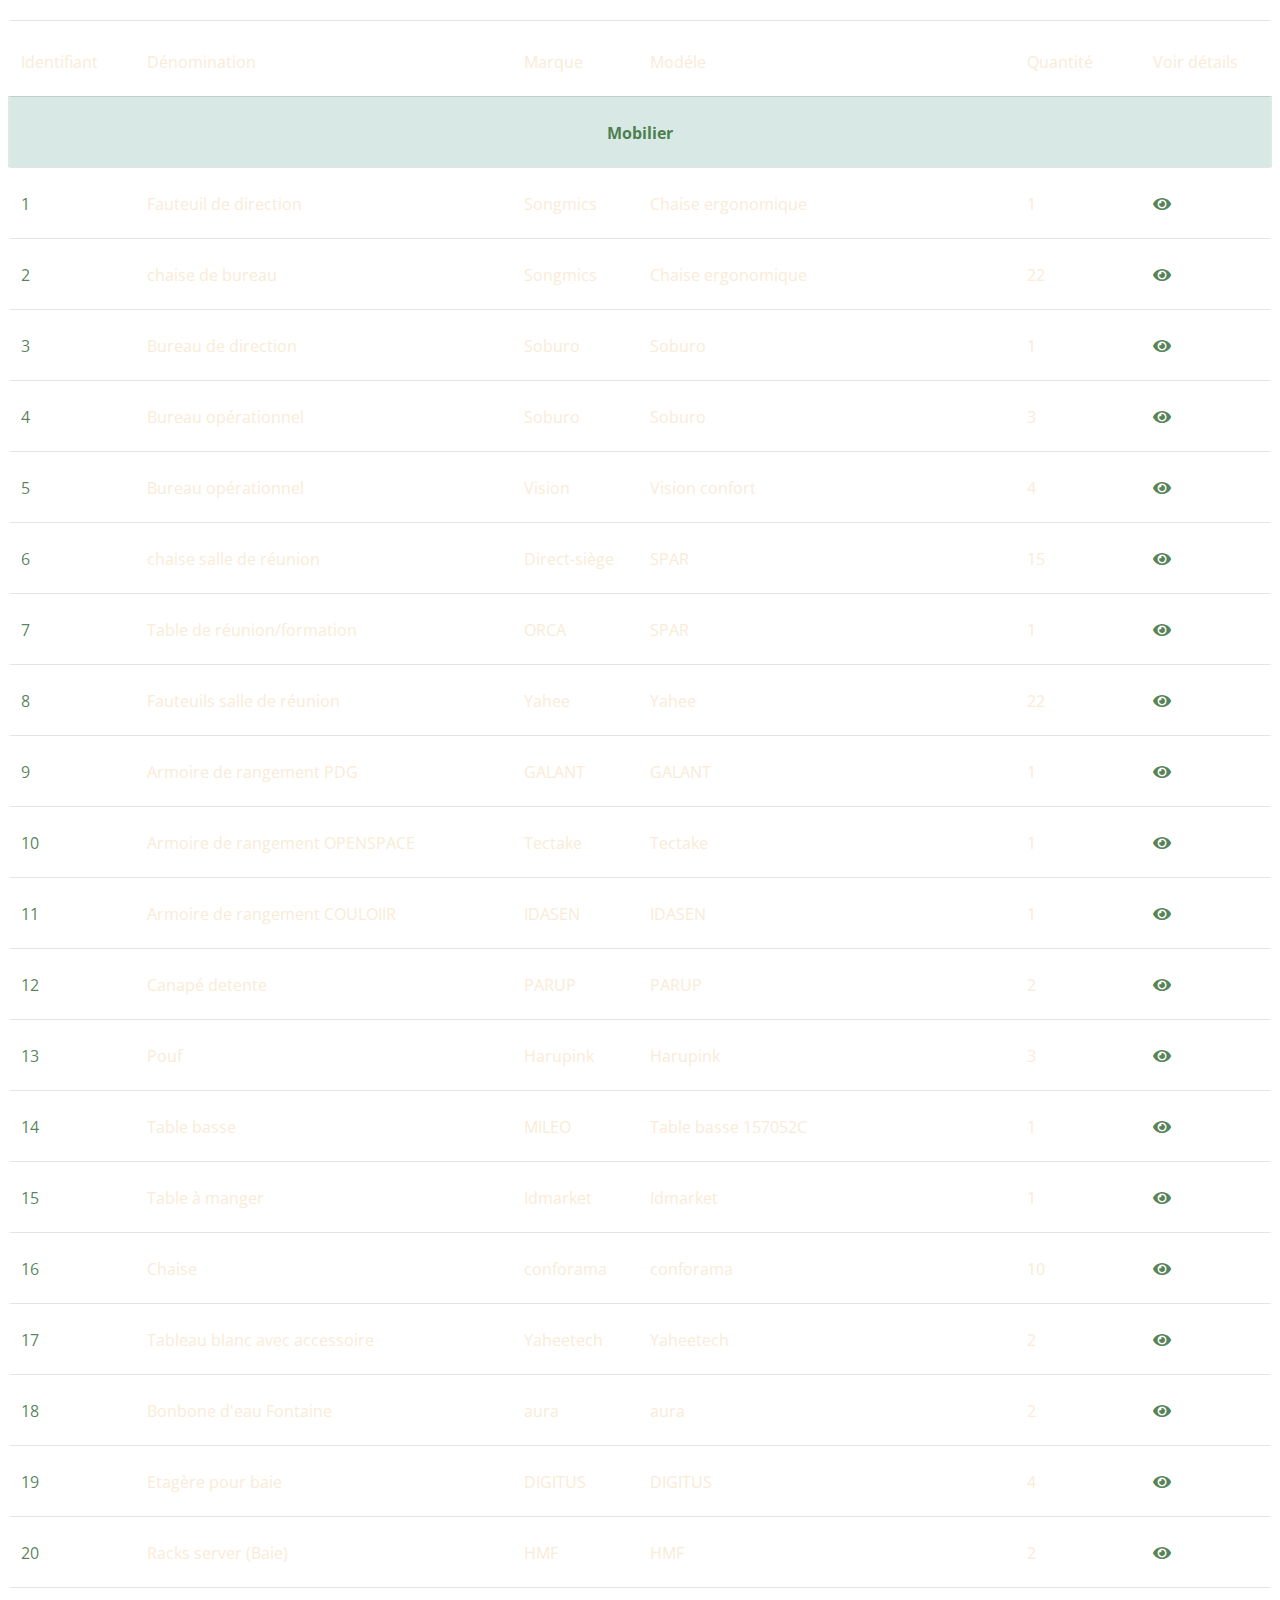
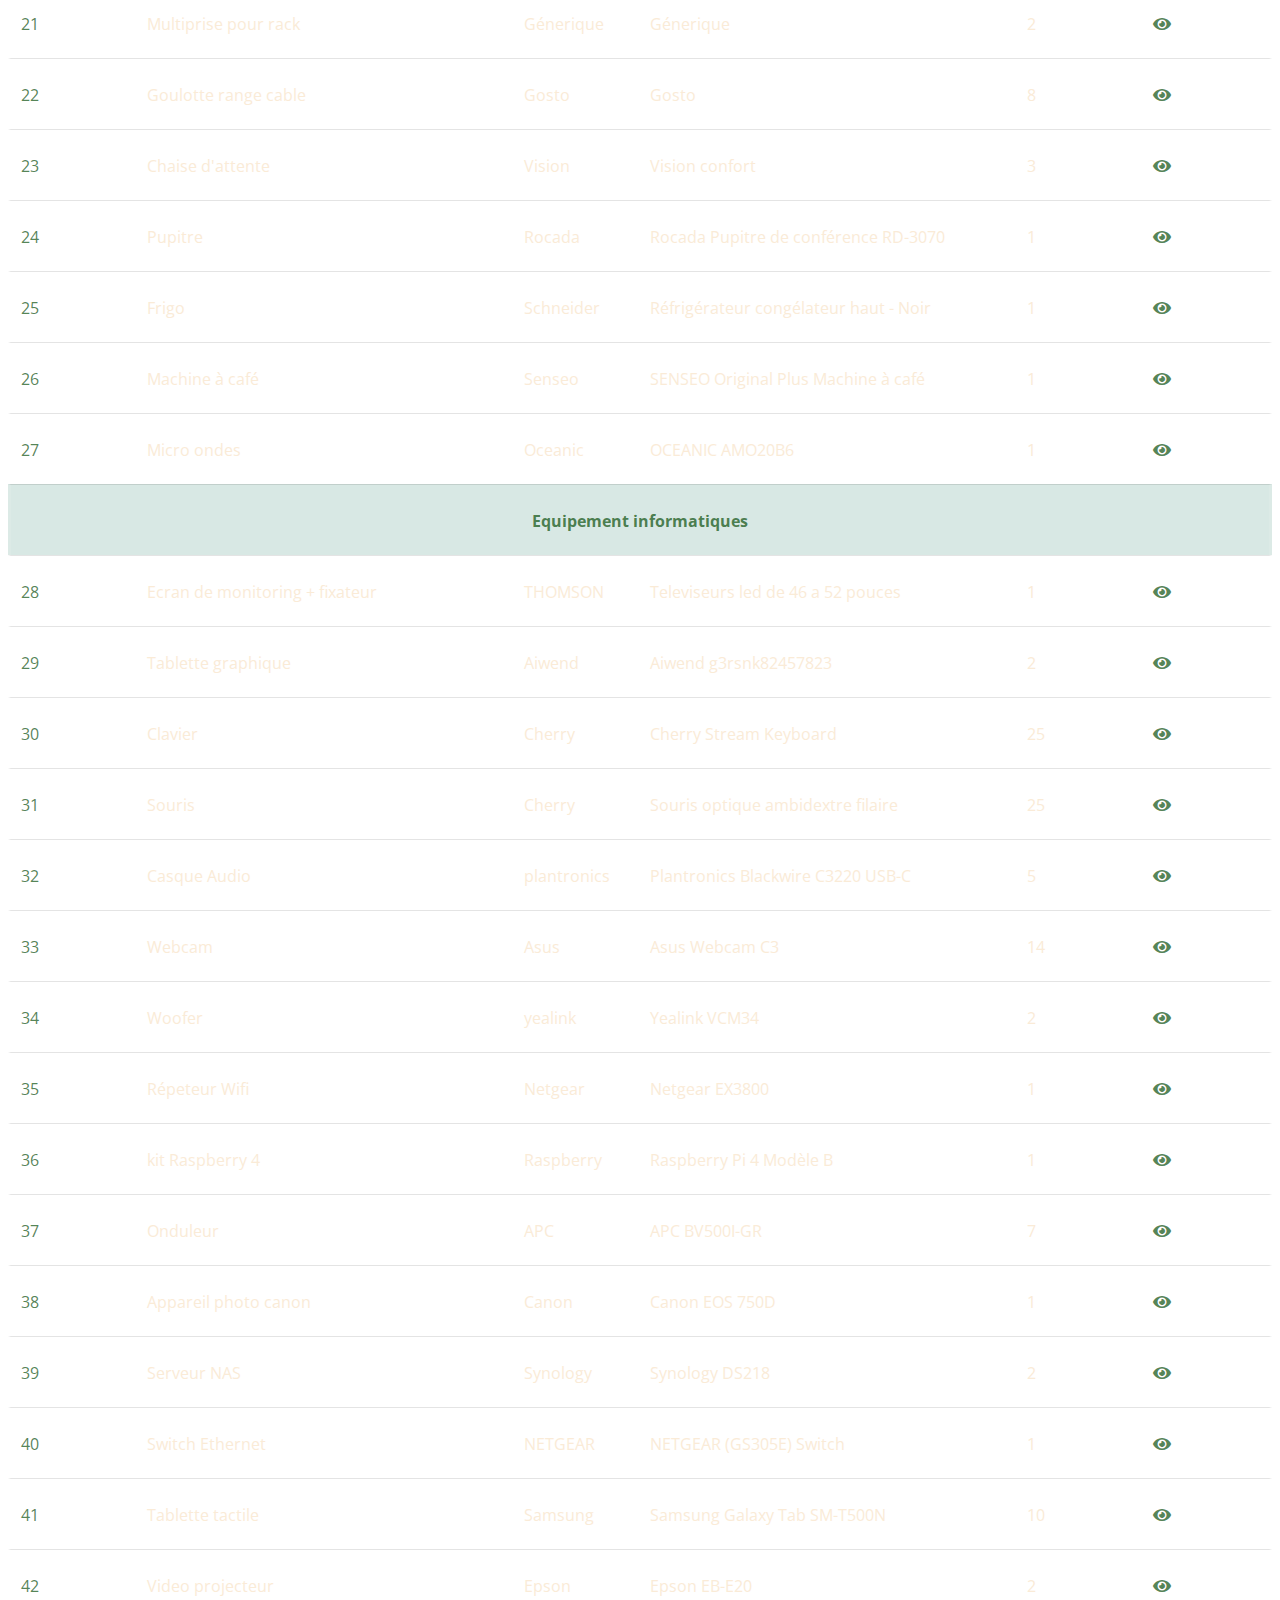
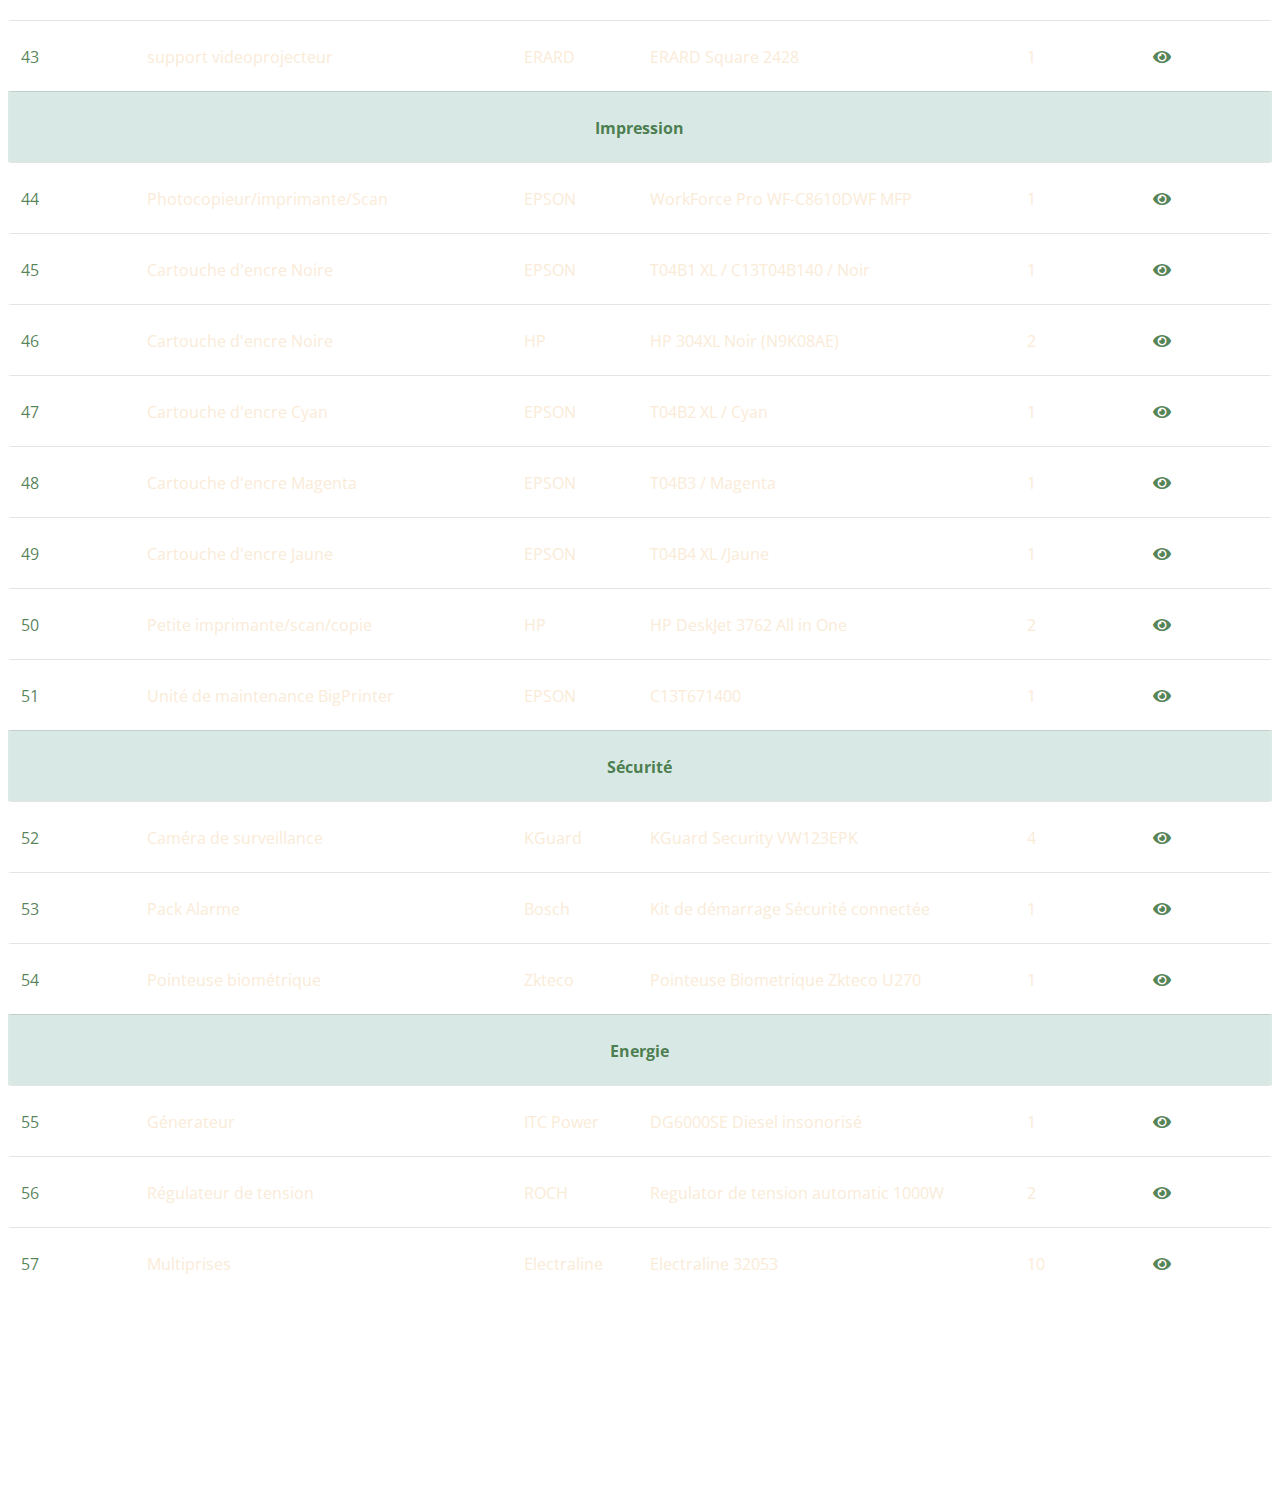
==== commit 6c20f299: "V5.0" ====
--- a/tableau_equipement.html
+++ b/tableau_equipement.html
@@ -27,31 +27,33 @@
       <li>Voir détails</li>
     </ul>
   </main>
+
+
+
   <!-- theme 1 -->
   <article class="row mlb article-title" >
     <ul class="title-tab" >
-      <li><strong>Informatique</strong></li>
+      <li><strong>Mobilier</strong></li>
     </ul>
   </article>
   <!-- Row 1 -->
   <article class="row mlb">
     <ul>
       <li><a href="#">1</a></li>
-      <li class="denomination">Station de travail</li>
-      <li>ASUS</li>
-      <li class="denomination"> Vivo AiO V241ICUK-WA002T</li>
-      <li class="quantity">7</li>
-      <li><a class="more-details"><i class="fas fa-eye"></i></a></li>
-    </ul>
-    <ul class="more-content">
-      <li style="display: flex">
-        <img src="image/ordi_fixe.jpg" width="150px" height="150px" />
-        <div style="margin-left: 3%;">
-          <p>ASUS Vivo AiO V241ICUK-WA002T</p>
-          <p>INTEL CORE I3-6006U 4 GO 1 TO LED 23.8" WI-FI </p>
-          <p>AC/BLUETOOH WEBCAM WINDOWS 10 FAMILLE 64 BITS</p>
-          <p>Dernier prix 649€95</p>
-          <p><a href="https://www.ldlc.com/fiche/PB00235407.html" target="_blank">Visiter le site commerçant </a></p>
+      <li class="denomination">Fauteuil de direction</li>
+      <li>Songmics</li>
+      <li class="denomination">Chaise ergonomique</li>
+      <li class="quantity">1</li>
+      <li><a class="more-details"><i class="fas fa-eye"></i></a></li>
+    </ul>
+    <ul class="more-content">
+      <li style="display: flex">
+        <img src="image/1.jpeg" width="150px" height="150px" />
+        <div style="margin-left: 3%;">
+          <p>Songmics fauteuil de bureau en toile, chaise ergonomique, siège pivotant, avec cintre pour manteau, dossier inclinable jusqu'à 110°, hauteur réglable, noir obn057b02 ,</p>
+          <p>Chaise ergonomique， avec cintre pour manteau </p>
+          <p>Dernier prix 132€99</p>
+          <p><a href="https://www.conforama.fr/bureau-rangement/bureau/fauteuil-de-bureau/songmics-fauteuil-de-bureau-en-toile-chaise-ergonomique-siege-pivotant-avec-cintre-pour-manteau-dossier-inclinable-jusqu-a-110--hauteur-reglable-noir-obn057b02-chaise-ergonomique%EF%BC%8C-avec-cintre-pour-manteau70-x-53-x--1145-1245--cm/p/L14059667" target="_blank">Visiter le site commerçant </a></p>
           </p>
         </div>
       </li>
@@ -60,91 +62,570 @@
   <!-- Row 2 -->
   <article class="row mlb">
     <ul>
-      <li><a href="">2</a></li>
-      <li class="denomination">Station de travail (production lourde)</li>
-      <li>Lenovo</li>
-      <li class="denomination"> Lenovo ThinkCentre M910z</li>
+      <li><a href="#">2</a></li>
+      <li class="denomination">chaise de bureau</li>
+      <li>Songmics</li>
+      <li class="denomination">Chaise ergonomique</li>
+      <li class="quantity">22</li>
+      <li><a class="more-details"><i class="fas fa-eye"></i></a></li>
+    </ul>
+    <ul class="more-content">
+      <li style="display: flex">
+        <img src="image/2.jpeg" width="150px" height="150px" />
+        <div style="margin-left: 3%;">
+          <p>Chaise ergonomique, 63 x 63 x (110-120) cm</p>
+          <p>Dernier prix 90€</p>
+          <p><a href="https://www.conforama.fr/bureau-rangement/bureau/fauteuil-de-bureau/songmics-fauteuil-de-bureau-chaise-ergonomique-siege-rembourre-pivotant-en-tissu-hauteur-reglable-mecanisme-basculent-charge-120-kg-noir-obn034b01-chaise-ergonomique-63-x-63-x--110-120--cm/p/C95497547" target="_blank">Visiter le site commerçant </a></p>
+          </p>
+        </div>
+      </li>
+    </ul>
+  </article>
+  <!-- Row 3 -->
+  <article class="row mlb">
+    <ul>
+      <li><a href="#">3</a></li>
+      <li class="denomination">Bureau de direction</li>
+      <li>Soburo</li>
+      <li class="denomination">Soburo </li>
+      <li class="quantity">1</li>
+      <li><a class="more-details"><i class="fas fa-eye"></i></a></li>
+    </ul>
+    <ul class="more-content">
+      <li style="display: flex">
+        <img src="image/bureau-de-direction.jpg" width="150px" height="150px" />
+        <div style="margin-left: 3%;">
+          <p>So Big sur caisson, 256x200cm, finition Wengé</p>
+          <p>Dernier prix 1 356 €</p>
+          <p><a href="https://www.soburo.com/bureau-direction/13-bureau-de-direction-so-big-sur-caisson.html" target="_blank">Visiter le site commerçant </a></p>
+          </p>
+        </div>
+      </li>
+    </ul>
+  </article>
+  <!-- Row 4 -->
+  <article class="row mlb">
+    <ul>
+      <li><a href="#">4</a></li>
+      <li class="denomination">Bureau opérationnel</li>
+      <li>Soburo</li>
+      <li class="denomination">Soburo </li>
       <li class="quantity">3</li>
-      <li><a class="more-details"> <i class="fas fa-eye"></i></a></li>
-    </ul>
-    <ul class="more-content">
-      <li style="display: flex">
-        <img src="image/ordi_fixe2.jpg" width="150px" height="150px" />
-        <div style="margin-left: 3%;">
-          <p>Lenovo ThinkCentre M910z (10NR001BFR)</p>
-          <p>INTEL CORE I5-7500 8 GO 1 TO LED TACTILE 23.8" GRAVEUR DVD WI-FI</p>
-          <p>AC/BLUETOOTH WEBCAM WINDOWS 10 PROFESSIONNEL 64 BITS</p>
-          <p>Dernier prix 179€95</p>
-          <p><a href="https://www.ldlc.com/fiche/PB00237513.html" target="_blank">Visiter le site commerçant </a></p>
-          </p>
-        </div>
-      </li>
-    </ul>
-  </article>
-  <!-- Row 3 -->
-  <article class="row mlb">
-    <ul>
-      <li><a href="">3</a></li>
-      <li class="denomination">Onduleur</li>
-      <li>APC</li>
-      <li class="denomination">APC Back-UPS 700VA</li>
+      <li><a class="more-details"><i class="fas fa-eye"></i></a></li>
+    </ul>
+    <ul class="more-content">
+      <li style="display: flex">
+        <img src="image/4.jpg" width="150px" height="150px" />
+        <div style="margin-left: 3%;">
+          <p>Ilot de bureaux So Worky (ACACIA)</p>
+          <p>Dernier prix 439 €</p>
+          <p><a href="https://www.soburo.com/bureau-operationnel/7225-ilot-bench-bureaux-so-worky.html" target="_blank">Visiter le site commerçant </a></p>
+          </p>
+        </div>
+      </li>
+    </ul>
+  </article>
+  <!-- Row 5 -->
+  <article class="row mlb">
+    <ul>
+      <li><a href="#">5</a></li>
+      <li class="denomination">Bureau opérationnel</li>
+      <li>Vision</li>
+      <li class="denomination">Vision confort </li>
+      <li class="quantity">4</li>
+      <li><a class="more-details"><i class="fas fa-eye"></i></a></li>
+    </ul>
+    <ul class="more-content">
+      <li style="display: flex">
+        <img src="image/5.jpg" width="150px" height="150px" />
+        <div style="margin-left: 3%;">
+          <p>Station De Travail 2 Postes ST-D6302</p>
+          <p>Dernier prix 435 €</p>
+          <p><a href="https://www.visionconfort.com/station-de-travail-2-postes-st-d6302.html" target="_blank">Visiter le site commerçant </a></p>
+          </p>
+        </div>
+      </li>
+    </ul>
+  </article>
+  <!-- Row 6 -->
+  <article class="row mlb">
+    <ul>
+      <li><a href="#">6</a></li>
+      <li class="denomination">chaise salle de réunion</li>
+      <li>Direct-siège</li>
+      <li class="denomination">SPAR </li>
+      <li class="quantity">15</li>
+      <li><a class="more-details"><i class="fas fa-eye"></i></a></li>
+    </ul>
+    <ul class="more-content">
+      <li style="display: flex">
+        <img src="image/6.jpg" width="150px" height="150px" />
+        <div style="margin-left: 3%;">
+          <p>SPA R - Chaise de réunion pliante à roulettes</p>
+          <p>Dernier prix 99 €</p>
+          <p><a href="https://www.direct-siege.com/spa-r-chaise-de-reunion-pliante-a-roulettes-c2x30631774" target="_blank">Visiter le site commerçant </a></p>
+          </p>
+        </div>
+      </li>
+    </ul>
+  </article>
+  <!-- Row 7 -->
+  <article class="row mlb">
+    <ul>
+      <li><a href="#">7</a></li>
+      <li class="denomination">Table de réunion/formation</li>
+      <li>ORCA</li>
+      <li class="denomination">SPAR </li>
+      <li class="quantity">1</li>
+      <li><a class="more-details"><i class="fas fa-eye"></i></a></li>
+    </ul>
+    <ul class="more-content">
+      <li style="display: flex">
+        <img src="image/7.jpg" width="150px" height="150px" />
+        <div style="margin-left: 3%;">
+          <p>Table Frégate 22 pers (lien simiilaire)</p>
+          <p>Dernier prix 1 700,00 €</p>
+          <p><a href="https://www.bureaumobilier.com/tables-de-reunion/598-table-fregate-20-24-pers-.html" target="_blank">Visiter le site commerçant </a></p>
+          </p>
+        </div>
+      </li>
+    </ul>
+  </article>
+  <!-- Row 8 -->
+  <article class="row mlb">
+    <ul>
+      <li><a href="#">8</a></li>
+      <li class="denomination">Fauteuils salle de réunion</li>
+      <li>Yahee</li>
+      <li class="denomination">Yahee </li>
+      <li class="quantity">22</li>
+      <li><a class="more-details"><i class="fas fa-eye"></i></a></li>
+    </ul>
+    <ul class="more-content">
+      <li style="display: flex">
+        <img src="image/8.jpg" width="150px" height="150px" />
+        <div style="margin-left: 3%;">
+          <p>Yahee Chaise de Bureau Fauteuil de Bureau Pivotant</p>
+          <p>Dernier prix 80 €</p>
+          <p><a href="https://www.amazon.fr/Yahee-Fauteuil-Accoudoirs-D%C3%A9tachables-Ordinateur/dp/B08TM2NVS9/ref=sr_1_4?__mk_fr_FR=%C3%85M%C3%85%C5%BD%C3%95%C3%91&amp;dchild=1&amp;keywords=chaise+pivotante+reunion&amp;qid=1627999010&amp;s=kitchen&amp;sr=1-4" target="_blank">Visiter le site commerçant </a></p>
+          </p>
+        </div>
+      </li>
+    </ul>
+  </article>
+  <!-- Row 9 -->
+  <article class="row mlb">
+    <ul>
+      <li><a href="#">9</a></li>
+      <li class="denomination">Armoire de rangement PDG</li>
+      <li>GALANT</li>
+      <li class="denomination">GALANT </li>
+      <li class="quantity">1</li>
+      <li><a class="more-details"><i class="fas fa-eye"></i></a></li>
+    </ul>
+    <ul class="more-content">
+      <li style="display: flex">
+        <img src="image/9.webp" width="150px" height="150px" />
+        <div style="margin-left: 3%;">
+          <p>Combinaison de rangement, plaqué chêne blanchi</p>
+          <p>Dernier prix 348 €</p>
+          <p><a href="https://www.ikea.com/fr/fr/p/galant-combinaison-de-rangement-plaque-chene-blanchi-s19285791/" target="_blank">Visiter le site commerçant </a></p>
+          </p>
+        </div>
+      </li>
+    </ul>
+  </article>
+  <!-- Row 10 -->
+  <article class="row mlb">
+    <ul>
+      <li><a href="#">10</a></li>
+      <li class="denomination">Armoire de rangement OPENSPACE</li>
+      <li>Tectake</li>
+      <li class="denomination">Tectake</li>
+      <li class="quantity">1</li>
+      <li><a class="more-details"><i class="fas fa-eye"></i></a></li>
+    </ul>
+    <ul class="more-content">
+      <li style="display: flex">
+        <img src="image/10.jpeg" width="150px" height="150px" />
+        <div style="margin-left: 3%;">
+          <p>Tectake armoire métallique 5 niveaux - noir</p>
+          <p>Dernier prix 339 €</p>
+          <p><a href="https://www.conforama.fr/bureau-rangement/bureau/bureau-a-composer/tectake-armoire-metallique-5-niveaux---noir-402938/p/K80721550" target="_blank">Visiter le site commerçant </a></p>
+          </p>
+        </div>
+      </li>
+    </ul>
+  </article>
+  <!-- Row 11-->
+  <article class="row mlb">
+    <ul>
+      <li><a href="#">11</a></li>
+      <li class="denomination">Armoire de rangement  COULOIIR</li>
+      <li>IDASEN</li>
+      <li class="denomination">IDASEN</li>
+      <li class="quantity">1</li>
+      <li><a class="more-details"><i class="fas fa-eye"></i></a></li>
+    </ul>
+    <ul class="more-content">
+      <li style="display: flex">
+        <img src="image/11.webp" width="150px" height="150px" />
+        <div style="margin-left: 3%;">
+          <p>Élément avec portes et tiroirs, beige80x47x119 cm</p>
+          <p>Dernier prix 249 €</p>
+          <p><a href="https://www.ikea.com/fr/fr/p/idasen-element-avec-portes-et-tiroirs-beige-30320726/" target="_blank">Visiter le site commerçant </a></p>
+          </p>
+        </div>
+      </li>
+    </ul>
+  </article>
+  <!-- Row 12-->
+  <article class="row mlb">
+    <ul>
+      <li><a href="#">12</a></li>
+      <li class="denomination">Canapé detente</li>
+      <li>PARUP</li>
+      <li class="denomination">PARUP</li>
+      <li class="quantity">2</li>
+      <li><a class="more-details"><i class="fas fa-eye"></i></a></li>
+    </ul>
+    <ul class="more-content">
+      <li style="display: flex">
+        <img src="image/12.webp" width="150px" height="150px" />
+        <div style="margin-left: 3%;">
+          <p>Canapé 3 places, Gunnared gris foncé</p>
+          <p>Dernier prix 399 €</p>
+          <p><a href="https://www.ikea.com/fr/fr/p/paerup-canape-3-places-gunnared-gris-fonce-s39389467/" target="_blank">Visiter le site commerçant </a></p>
+          </p>
+        </div>
+      </li>
+    </ul>
+  </article>
+  <!-- Row 13-->
+  <article class="row mlb">
+    <ul>
+      <li><a href="#">13</a></li>
+      <li class="denomination">Pouf</li>
+      <li>Harupink</li>
+      <li class="denomination">Harupink</li>
+      <li class="quantity">3</li>
+      <li><a class="more-details"><i class="fas fa-eye"></i></a></li>
+    </ul>
+    <ul class="more-content">
+      <li style="display: flex">
+        <img src="image/13.jpg" width="150px" height="150px" />
+        <div style="margin-left: 3%;">
+          <p>Housse de Pouf Poire sans Remplissage XL(100 x 120)</p>
+          <p>Dernier prix 28,09 €</p>
+          <p><a href="https://www.amazon.fr/Remplissage-Enfants-Fauteuil-Int%C3%A9rieur-Ext%C3%A9rieur/dp/B08XN7CZNM/ref=sr_1_14?__mk_fr_FR=%C3%85M%C3%85%C5%BD%C3%95%C3%91&amp;dchild=1&amp;keywords=pouf&amp;qid=1627911881&amp;sr=8-14&amp;th=1" target="_blank">Visiter le site commerçant </a></p>
+          </p>
+        </div>
+      </li>
+    </ul>
+  </article>
+  <!-- Row 14-->
+  <article class="row mlb">
+    <ul>
+      <li><a href="#">14</a></li>
+      <li class="denomination">Table basse</li>
+      <li>MILEO</li>
+      <li class="denomination">Table basse 157052C</li>
+      <li class="quantity">1</li>
+      <li><a class="more-details"><i class="fas fa-eye"></i></a></li>
+    </ul>
+    <ul class="more-content">
+      <li style="display: flex">
+        <img src="image/14.jpg" width="150px" height="150px" />
+        <div style="margin-left: 3%;">
+          <p>Lot de 3 tables basses - Décor gris (stone table basse oval)</p>
+          <p>Dernier prix 77,67 €</p>
+          <p><a href="https://www.cdiscount.com/maison/meubles-mobilier/lot-de-3-tables-basses-decor-gris-l-60-x-p-60/f-117600104-atm3560239702764.html" target="_blank">Visiter le site commerçant </a></p>
+          </p>
+        </div>
+      </li>
+    </ul>
+  </article>
+  <!-- Row 15-->
+  <article class="row mlb">
+    <ul>
+      <li><a href="#">15</a></li>
+      <li class="denomination">Table à manger</li>
+      <li>Idmarket</li>
+      <li class="denomination">Idmarket</li>
+      <li class="quantity">1</li>
+      <li><a class="more-details"><i class="fas fa-eye"></i></a></li>
+    </ul>
+    <ul class="more-content">
+      <li style="display: flex">
+        <img src="image/15.jpg" width="150px" height="150px" />
+        <div style="margin-left: 3%;">
+          <p>TABLE À MANGER EXTENSIBLE PHOENIX 6-10 PERSONNES</p>
+          <p>Dernier prix 200 €</p>
+          <p><a href="https://www.idmarket.com/3056-table-a-manger-extensible-phoenix-160-200-cm-bois-et-noir-3662897025299.html" target="_blank">Visiter le site commerçant </a></p>
+          </p>
+        </div>
+      </li>
+    </ul>
+  </article>
+  <!-- Row 16-->
+  <article class="row mlb">
+    <ul>
+      <li><a href="#">16</a></li>
+      <li class="denomination">Chaise</li>
+      <li>conforama</li>
+      <li class="denomination">conforama</li>
       <li class="quantity">10</li>
-      <li><a class="more-details"> <i class="fas fa-eye"></i></a></li>
-    </ul>
-    <ul class="more-content">
-      <li style="display: flex">
-        <img src="image/ondulateur.jpg" width="150px" height="150px" />
-        <div style="margin-left: 3%;">
-          <p>L'onduleur line-interactive APC Back-UPS 700VA fournit une alimentation par batterie temporaire, en cas de panne de courant.</p>
-          <p>En plus de cela, il dispose d'une fonction d'analyse des pannes de batteries avec alerte précoce, permettant ainsi d'effectuer à temps une maintenance préventive.</p>
-          <p>Dernier prix 119€95</p>
-          <p><a href="https://www.ldlc.com/fiche/PB00183548.html" target="_blank">Visiter le site commerçant </a></p>
-          </p>
-        </div>
-      </li>
-    </ul>
-  </article>
-  <!-- Row 4 -->
-  <article class="row mlb">
-    <ul>
-      <li><a href="#">4</a></li>
-      <li class="denomination">Serveur NAS 16TO</li>
-      <li>Buffalo</li>
-      <li class="denomination">TeraStation 3410DN</li>
-      <li class="quantity">1</li>
-      <li><a class="more-details"> <i class="fas fa-eye"></i></a></li>
-    </ul>
-    <ul class="more-content">
-      <li style="display: flex">
-        <img src="image/serveur_nas.jpg" width="150px" height="150px" />
-        <div style="margin-left: 3%;">
-          <p>Buffalo TeraStation 3410DN 16 To (4 x 4 To)</p>
-          <p>SERVEUR NAS 4 BAIES AVEC 4 DISQUES DURS</p>
-          <p>Dernier prix 999€95</p>
-          <p><a href="https://www.ldlc.com/fiche/PB00231353.html" target="_blank">Visiter le site commerçant </a></p>
-          </p>
-        </div>
-      </li>
-    </ul>
-  </article>
-  <!-- Row 5 -->
-  <article class="row mlb">
-    <ul>
-      <li><a href="#">5</a></li>
-      <li class="denomination">Tablette tactile</li>
-      <li>Samsung</li>
-      <li class="denomination">Galaxy Tab A 2016 7</li>
-      <li class="quantity">10</li>
-      <li><a class="more-details"> <i class="fas fa-eye"></i></a></li>
-    </ul>
-    <ul class="more-content">
-      <li style="display: flex">
-        <img src="image/tablette.jpg" width="150px" height="150px" />
-        <div style="margin-left: 3%;">
-          <p>Samsung Galaxy Tab A 2016 7" SM-T280 8 Go Blanche</p>
-          <p>TABLETTE INTERNET - QUAD CORE 1,3 GHZ 1.5 GO 8 GO 7" LED TACTILE WI-FI/BLUETOOTH/WEBCAM ANDROID 5.1</p>
-          <p>Dernier prix 149€95</p>
-          <p><a href="https://www.ldlc.com/fiche/PB00206370.html" target="_blank">Visiter le site commerçant </a></p>
+      <li><a class="more-details"><i class="fas fa-eye"></i></a></li>
+    </ul>
+    <ul class="more-content">
+      <li style="display: flex">
+        <img src="image/16.jpeg" width="150px" height="150px" />
+        <div style="margin-left: 3%;">
+          <p>Lot de 6 et 4 chaise scandinave design</p>
+          <p>Dernier prix 160 € et 120 €</p>
+          <p><a href="https://www.conforama.fr/canape-salon-sejour/sejour/chaise/lot-de-6-chaise-scandinave-design-la-mode-salle-a-manger-chaises-de-noir---41cm-46cm-82cm/p/U55769275" target="_blank">Visiter le site commerçant </a></p>
+          </p>
+        </div>
+      </li>
+    </ul>
+  </article>
+ <!-- Row 17-->
+  <article class="row mlb">
+    <ul>
+      <li><a href="#">17</a></li>
+      <li class="denomination">Tableau blanc avec accessoire</li>
+      <li>Yaheetech</li>
+      <li class="denomination">Yaheetech</li>
+      <li class="quantity">2</li>
+      <li><a class="more-details"><i class="fas fa-eye"></i></a></li>
+    </ul>
+    <ul class="more-content">
+      <li style="display: flex">
+        <img src="image/17.jpg" width="150px" height="150px" />
+        <div style="margin-left: 3%;">
+          <p>Yaheetech Chevalet de Conférence Tableau + accessoire</p>
+          <p>Dernier prix 78 €</p>
+          <p><a href="https://www.amazon.fr/Yaheetech-Conf%C3%A9rence-T%C3%A9lescopique-Effa%C3%A7able-Magn%C3%A9tique/dp/B07GNDTKP9/ref=sr_1_9?__mk_fr_FR=%C3%85M%C3%85%C5%BD%C3%95%C3%91&amp;amp;dchild=1&amp;amp;keywords=tableau+avec+pied&amp;amp;qid=1628090970&amp;amp;s=officeproduct&amp;amp;sr=1-9" target="_blank">Visiter le site commerçant </a></p>
+          </p>
+        </div>
+      </li>
+    </ul>
+  </article>
+ <!-- Row 18-->
+  <article class="row mlb">
+    <ul>
+      <li><a href="#">18</a></li>
+      <li class="denomination">Bonbone d'eau Fontaine</li>
+      <li>aura</li>
+      <li class="denomination">aura</li>
+      <li class="quantity">2</li>
+      <li><a class="more-details"><i class="fas fa-eye"></i></a></li>
+    </ul>
+    <ul class="more-content">
+      <li style="display: flex">
+        <img src="image/18.png" width="150px" height="150px" />
+        <div style="margin-left: 3%;">
+          <p>Fontaine Réfrigirante (2110)</p>
+          <p>Dernier prix 199 €</p>
+          <p><a href="http://www.auracameroon.com/store/index.php/equipement-entreprise/fontaine-refrigirante-office-detail" target="_blank">Visiter le site commerçant </a></p>
+          </p>
+        </div>
+      </li>
+    </ul>
+  </article>
+ <!-- Row 19-->
+  <article class="row mlb">
+    <ul>
+      <li><a href="#">19</a></li>
+      <li class="denomination">Etagère pour baie</li>
+      <li>DIGITUS</li>
+      <li class="denomination">DIGITUS</li>
+      <li class="quantity">4</li>
+      <li><a class="more-details"><i class="fas fa-eye"></i></a></li>
+    </ul>
+    <ul class="more-content">
+      <li style="display: flex">
+        <img src="image/19.jpg" width="150px" height="150px" />
+        <div style="margin-left: 3%;">
+          <p>Shelf - 1U - 10 pouces (254 mm) - Pour armoire réseau</p>
+          <p>Dernier prix 14,94 €</p>
+          <p><a href="https://www.amazon.fr/Assmann-Digitus-Fixed-Shelf-DN-10_TRAY-1/dp/B000Z1ZP3G/ref=pd_bxgy_img_1/262-8656533-4745301?pd_rd_w=yPyyS&amp;pf_rd_p=3ee87bad-b849-4935-bc07-c2c555807d36&amp;pf_rd_r=76H24RWGDXTBXW59GDTP&amp;pd_rd_r=1df30d32-a6f2-42a7-9e37-0819c853d944&amp;pd_rd_wg=rGco8&amp;pd_rd_i=B000Z1ZP3G&amp;psc=1" target="_blank">Visiter le site commerçant </a></p>
+          </p>
+        </div>
+      </li>
+    </ul>
+  </article>
+ <!-- Row 20-->
+  <article class="row mlb">
+    <ul>
+      <li><a href="#">20</a></li>
+      <li class="denomination">Racks server (Baie)</li>
+      <li>HMF</li>
+      <li class="denomination">HMF</li>
+      <li class="quantity">2</li>
+      <li><a class="more-details"><i class="fas fa-eye"></i></a></li>
+    </ul>
+    <ul class="more-content">
+      <li style="display: flex">
+        <img src="image/20.jpg" width="150px" height="150px" />
+        <div style="margin-left: 3%;">
+          <p>Rack Server</p>
+          <p>Dernier prix 87,99 €</p>
+          <p><a href="https://www.amazon.fr/HMF-63309-07-Serveur-Armoire-Enti%C3%A8rement/dp/B0893ZD2NZ/ref=sr_1_5?__mk_fr_FR=%C3%85M%C3%85%C5%BD%C3%95%C3%91&amp;dchild=1&amp;keywords=baie%2Bde%2Bbrassage%2B10%2Bpouces%2Bavec%2Betag%C3%A8re&amp;qid=1628154874&amp;sr=8-5&amp;th=1" target="_blank">Visiter le site commerçant </a></p>
+          </p>
+        </div>
+      </li>
+    </ul>
+  </article>
+ <!-- Row 21-->
+  <article class="row mlb">
+    <ul>
+      <li><a href="#">21</a></li>
+      <li class="denomination">Multiprise pour rack</li>
+      <li>Génerique</li>
+      <li class="denomination">Génerique</li>
+      <li class="quantity">2</li>
+      <li><a class="more-details"><i class="fas fa-eye"></i></a></li>
+    </ul>
+    <ul class="more-content">
+      <li style="display: flex">
+        <img src="image/21.jpg" width="150px" height="150px" />
+        <div style="margin-left: 3%;">
+          <p>Multiprise rackable 4 prises 10''</p>
+          <p>Dernier prix 22,39 €</p>
+          <p><a href="https://www.amazon.fr/Multiprise-rackable-4-prises-10/dp/B00OG5J7HM/ref=pd_bxgy_img_2/262-8656533-4745301?pd_rd_w=OIHBu&amp;pf_rd_p=3ee87bad-b849-4935-bc07-c2c555807d36&amp;pf_rd_r=0AJB93FC084J3JYJZ8JE&amp;pd_rd_r=319fd548-270d-4fb7-b864-724c6772b431&amp;pd_rd_wg=BlxXo&amp;pd_rd_i=B00OG5J7HM&amp;psc=1" target="_blank">Visiter le site commerçant </a></p>
+          </p>
+        </div>
+      </li>
+    </ul>
+  </article>
+ <!-- Row 22-->
+  <article class="row mlb">
+    <ul>
+      <li><a href="#">22</a></li>
+      <li class="denomination">Goulotte range cable</li>
+      <li>Gosto</li>
+      <li class="denomination">Gosto</li>
+      <li class="quantity">8</li>
+      <li><a class="more-details"><i class="fas fa-eye"></i></a></li>
+    </ul>
+    <ul class="more-content">
+      <li style="display: flex">
+        <img src="image/22.jpg" width="150px" height="150px" />
+        <div style="margin-left: 3%;">
+          <p>Goulotte range cable pour bureau</p>
+          <p>Dernier prix 34 €</p>
+          <p><a href="https://www.gosto.com/602-goulotte-range-cable-pour-bureau.html" target="_blank">Visiter le site commerçant </a></p>
+          </p>
+        </div>
+      </li>
+    </ul>
+  </article>
+ <!-- Row 23-->
+  <article class="row mlb">
+    <ul>
+      <li><a href="#">23</a></li>
+      <li class="denomination">Chaise d'attente</li>
+      <li>Vision</li>
+      <li class="denomination">Vision confort</li>
+      <li class="quantity">3</li>
+      <li><a class="more-details"><i class="fas fa-eye"></i></a></li>
+    </ul>
+    <ul class="more-content">
+      <li style="display: flex">
+        <img src="image/23.PNG" width="150px" height="150px" />
+        <div style="margin-left: 3%;">
+          <p>BANC D'attente CV-B03</p>
+          <p>Dernier prix 110 €</p>
+          <p><a href="https://www.visionconfort.com/banc-d-attente-cv-b03-175.html" target="_blank">Visiter le site commerçant </a></p>
+          </p>
+        </div>
+      </li>
+    </ul>
+  </article>
+ <!-- Row 24-->
+  <article class="row mlb">
+    <ul>
+      <li><a href="#">24</a></li>
+      <li class="denomination">Pupitre</li>
+      <li>Rocada</li>
+      <li class="denomination">Rocada Pupitre de conférence RD-3070</li>
+      <li class="quantity">1</li>
+      <li><a class="more-details"><i class="fas fa-eye"></i></a></li>
+    </ul>
+    <ul class="more-content">
+      <li style="display: flex">
+        <img src="image/24.jpg" width="150px" height="150px" />
+        <div style="margin-left: 3%;">
+          <p>Rocada Pupitre de conférence RD-3070</p>
+          <p>Dernier prix 250 €</p>
+          <p><a href="https://www.ldlc.com/fiche/PB00209071.html" target="_blank">Visiter le site commerçant </a></p>
+          </p>
+        </div>
+      </li>
+    </ul>
+  </article>
+ <!-- Row 25-->
+  <article class="row mlb">
+    <ul>
+      <li><a href="#">25</a></li>
+      <li class="denomination">Frigo</li>
+      <li>Schneider</li>
+      <li class="denomination">Réfrigérateur congélateur haut - Noir</li>
+      <li class="quantity">1</li>
+      <li><a class="more-details"><i class="fas fa-eye"></i></a></li>
+    </ul>
+    <ul class="more-content">
+      <li style="display: flex">
+        <img src="image/25.jpg" width="150px" height="150px" />
+        <div style="margin-left: 3%;">
+          <p>Réfrigérateur congélateur haut - Noir</p>
+          <p>Dernier prix 237 €</p>
+          <p><a href="https://www.cdiscount.com/electromenager/refrigerateur-congelateur/samsung-rt38k5500s9-refrigerateur-double-portes/f-11003090502-sam8806088337647.html" target="_blank">Visiter le site commerçant </a></p>
+          </p>
+        </div>
+      </li>
+    </ul>
+  </article>
+ <!-- Row 26-->
+  <article class="row mlb">
+    <ul>
+      <li><a href="#">26</a></li>
+      <li class="denomination">Machine à café</li>
+      <li>Senseo</li>
+      <li class="denomination">SENSEO Original Plus Machine à café</li>
+      <li class="quantity">1</li>
+      <li><a class="more-details"><i class="fas fa-eye"></i></a></li>
+    </ul>
+    <ul class="more-content">
+      <li style="display: flex">
+        <img src="image/26.jpg" width="150px" height="150px" />
+        <div style="margin-left: 3%;">
+          <p>SENSEO Original Plus Machine à café</p>
+          <p>Dernier prix 69,99 €</p>
+          <p><a href="https://www.cdiscount.com/electromenager/petit-dejeuner-cafe/philips-csa210-91-senseo-original-plus-machine-a-c/f-1101727-phi8710103968900.html?idOffre=908050046" target="_blank">Visiter le site commerçant </a></p>
+          </p>
+        </div>
+      </li>
+    </ul>
+  </article>
+ <!-- Row 27-->
+  <article class="row mlb">
+    <ul>
+      <li><a href="#">27</a></li>
+      <li class="denomination">Micro ondes</li>
+      <li>Oceanic</li>
+      <li class="denomination">OCEANIC AMO20B6</li>
+      <li class="quantity">1</li>
+      <li><a class="more-details"><i class="fas fa-eye"></i></a></li>
+    </ul>
+    <ul class="more-content">
+      <li style="display: flex">
+        <img src="image/27.jpg" width="150px" height="150px" />
+        <div style="margin-left: 3%;">
+          <p>OCEANIC AMO20B6 - Micro-ondes 20L Noir</p>
+          <p>Dernier prix 70 €</p>
+          <p><a href="https://www.cdiscount.com/electromenager/petits-appareils-de-cuisson/oceanic-amo20b6-micro-ondes-20l-noir/f-110200108-oceamo20b6.html?idOffre=132434945" target="_blank">Visiter le site commerçant </a></p>
           </p>
         </div>
       </li>
@@ -154,575 +635,695 @@
   <!-- theme 2 -->
   <article class="row mlb article-title" >
     <ul class="title-tab">
-      <li class="denomination"><strong>Projection pour présentations</strong></li>
-    </ul>
-  </article>
-  <!-- Row 6 -->
-  <article class="row mlb">
-    <ul>
-      <li><a href="#">6</a></li>
-      <li class="denomination">Vidéo projecteur</li>
+      <li class="denomination"><strong>Equipement informatiques</strong></li>
+    </ul>
+  </article>
+  <!-- Row 28-->
+  <article class="row mlb">
+    <ul>
+      <li><a href="#">28</a></li>
+      <li class="denomination">Ecran de monitoring + fixateur</li>
+      <li>THOMSON</li>
+      <li class="denomination">Televiseurs led de 46 a 52 pouces</li>
+      <li class="quantity">1</li>
+      <li><a class="more-details"><i class="fas fa-eye"></i></a></li>
+    </ul>
+    <ul class="more-content">
+      <li style="display: flex">
+        <img src="image/28.jpg" width="150px" height="150px" />
+        <div style="margin-left: 3%;">
+          <p>Televiseurs led de 46 a 52 pouces THOMSON</p>
+          <p>Dernier prix 545 €</p>
+          <p><a href="https://www.amazon.fr/Samsung-Televiseurs-LED-Pouces-5500/dp/B01FFEQCZW/ref=sr_1_5?adgrpid=57311938965&amp;dchild=1&amp;gclid=CjwKCAjwmK6IBhBqEiwAocMc8mnlZbpELEHvihe8w1qkwVMSn31sZHmIxxgEiC9nl9hIX1dzsaokIxoCa0YQAvD_BwE&amp;hvadid=499002946468&amp;hvdev=c&amp;hvlocint=9056018&amp;hvlocphy=9070075&amp;hvnetw=g&amp;hvqmt=e&amp;hvrand=12366283785921848789&amp;hvtargid=kwd-344982051080&amp;hydadcr=448_2420264&amp;keywords=samsung+52+pouces&amp;qid=1628160550&amp;sr=8-5" target="_blank">Visiter le site commerçant </a></p>
+          </p>
+        </div>
+      </li>
+    </ul>
+  </article>
+  <!-- Row 29-->
+  <article class="row mlb">
+    <ul>
+      <li><a href="#">29</a></li>
+      <li class="denomination">Tablette graphique</li>
+      <li>Aiwend</li>
+      <li class="denomination">Aiwend g3rsnk82457823</li>
+      <li class="quantity">2</li>
+      <li><a class="more-details"><i class="fas fa-eye"></i></a></li>
+    </ul>
+    <ul class="more-content">
+      <li style="display: flex">
+        <img src="image/29.jpg" width="150px" height="150px" />
+        <div style="margin-left: 3%;">
+          <p>Tablette de Dessin Graphique Numérique pour Système Windows/IOS/Android, Grand Bloc de Conception de 8,5 X 5,5 Pouces avec 8192 Niveaux de Pression</p>
+          <p>Dernier prix 109 €</p>
+          <p><a href="https://www.amazon.fr/Tablette-Graphique-Num%C3%A9rique-Conception-Drivefree/dp/B099PT96ZQ?fbclid=IwAR1vT2NY4WxRc1R1ffxmA83ZKn3L4Wfb2R0pPojflKaXQjYazkYFvm3NafU" target="_blank">Visiter le site commerçant </a></p>
+          </p>
+        </div>
+      </li>
+    </ul>
+  </article>
+  <!-- Row 30-->
+  <article class="row mlb">
+    <ul>
+      <li><a href="#">30</a></li>
+      <li class="denomination">Clavier</li>
+      <li>Cherry</li>
+      <li class="denomination">Cherry Stream Keyboard</li>
+      <li class="quantity">25</li>
+      <li><a class="more-details"><i class="fas fa-eye"></i></a></li>
+    </ul>
+    <ul class="more-content">
+      <li style="display: flex">
+        <img src="image/30.jpg" width="150px" height="150px" />
+        <div style="margin-left: 3%;">
+          <p>Cherry Stream Keyboard (noir) - AZERTY, Français</p>
+          <p>Dernier prix 35 €</p>
+          <p><a href="https://www.ldlc.com/fiche/PB00319272.html" target="_blank">Visiter le site commerçant </a></p>
+          </p>
+        </div>
+      </li>
+    </ul>
+  </article>
+  <!-- Row 31-->
+  <article class="row mlb">
+    <ul>
+      <li><a href="#">31</a></li>
+      <li class="denomination">Souris</li>
+      <li>Cherry</li>
+      <li class="denomination">Souris optique ambidextre filaire</li>
+      <li class="quantity">25</li>
+      <li><a class="more-details"><i class="fas fa-eye"></i></a></li>
+    </ul>
+    <ul class="more-content">
+      <li style="display: flex">
+        <img src="image/31.jpg" width="150px" height="150px" />
+        <div style="margin-left: 3%;">
+          <p>Cherry Gentix Corded Optical Illuminated Mouse</p>
+          <p>Dernier prix 10 €</p>
+          <p><a href="https://www.ldlc.com/fiche/PB00143314.html" target="_blank">Visiter le site commerçant </a></p>
+          </p>
+        </div>
+      </li>
+    </ul>
+  </article>
+  <!-- Row 32-->
+  <article class="row mlb">
+    <ul>
+      <li><a href="#">32</a></li>
+      <li class="denomination">Casque Audio</li>
+      <li>plantronics</li>
+      <li class="denomination">Plantronics Blackwire C3220 USB-C</li>
+      <li class="quantity">5</li>
+      <li><a class="more-details"><i class="fas fa-eye"></i></a></li>
+    </ul>
+    <ul class="more-content">
+      <li style="display: flex">
+        <img src="image/32.jpg" width="150px" height="150px" />
+        <div style="margin-left: 3%;">
+          <p>Plantronics Blackwire C3220 USB-C</p>
+          <p>Dernier prix 50 €</p>
+          <p><a href="https://www.ldlc.com/fiche/PB00259823.html" target="_blank">Visiter le site commerçant </a></p>
+          </p>
+        </div>
+      </li>
+    </ul>
+  </article>
+  <!-- Row 33-->
+  <article class="row mlb">
+    <ul>
+      <li><a href="#">33</a></li>
+      <li class="denomination">Webcam</li>
+      <li>Asus</li>
+      <li class="denomination">Asus Webcam C3</li>
+      <li class="quantity">14</li>
+      <li><a class="more-details"><i class="fas fa-eye"></i></a></li>
+    </ul>
+    <ul class="more-content">
+      <li style="display: flex">
+        <img src="image/33.jpg" width="150px" height="150px" />
+        <div style="margin-left: 3%;">
+          <p>Asus Webcam C3</p>
+          <p>Dernier prix 80 €</p>
+          <p><a href="https://www.ldlc.com/fiche/PB00403763.html" target="_blank">Visiter le site commerçant </a></p>
+          </p>
+        </div>
+      </li>
+    </ul>
+  </article>
+  <!-- Row 34-->
+  <article class="row mlb">
+    <ul>
+      <li><a href="#">34</a></li>
+      <li class="denomination">Woofer</li>
+      <li>yealink</li>
+      <li class="denomination">Yealink VCM34</li>
+      <li class="quantity">2</li>
+      <li><a class="more-details"><i class="fas fa-eye"></i></a></li>
+    </ul>
+    <ul class="more-content">
+      <li style="display: flex">
+        <img src="image/34.jpg" width="150px" height="150px" />
+        <div style="margin-left: 3%;">
+          <p>Yealink VCM34</p>
+          <p>Dernier prix 220 €</p>
+          <p><a href="https://www.onedirect.fr/produits/yealink/yealink-vcm34" target="_blank">Visiter le site commerçant </a></p>
+          </p>
+        </div>
+      </li>
+    </ul>
+  </article>
+  <!-- Row 35-->
+  <article class="row mlb">
+    <ul>
+      <li><a href="#">35</a></li>
+      <li class="denomination">Répeteur Wifi</li>
+      <li>Netgear</li>
+      <li class="denomination">Netgear EX3800</li>
+      <li class="quantity">1</li>
+      <li><a class="more-details"><i class="fas fa-eye"></i></a></li>
+    </ul>
+    <ul class="more-content">
+      <li style="display: flex">
+        <img src="image/35.jpg" width="150px" height="150px" />
+        <div style="margin-left: 3%;">
+          <p>Netgear EX3800</p>
+          <p>Dernier prix 60 €</p>
+          <p><a href="https://www.ldlc.com/fiche/PB00188231.html" target="_blank">Visiter le site commerçant </a></p>
+          </p>
+        </div>
+      </li>
+    </ul>
+  </article>
+  <!-- Row 36-->
+  <article class="row mlb">
+    <ul>
+      <li><a href="#">36</a></li>
+      <li class="denomination">kit Raspberry 4</li>
+      <li>Raspberry</li>
+      <li class="denomination">Raspberry Pi 4 Modèle B</li>
+      <li class="quantity">1</li>
+      <li><a class="more-details"><i class="fas fa-eye"></i></a></li>
+    </ul>
+    <ul class="more-content">
+      <li style="display: flex">
+        <img src="image/36.jpg" width="150px" height="150px" />
+        <div style="margin-left: 3%;">
+          <p>Raspberry Pi 4 Modèle B 8 Go Kit avec 32 Go Carte Micro SD Classe 10</p>
+          <p>Dernier prix 145 €</p>
+          <p><a href="https://www.amazon.fr/Raspberry-Dissipateur-Ventilateurs-Alimentation-Interrupteur/dp/B09BFLMX8W/ref=sr_1_30?__mk_fr_FR=%C3%85M%C3%85%C5%BD%C3%95%C3%91&amp;dchild=1&amp;keywords=Raspberry+pi+4+Kit&amp;qid=1628162285&amp;s=home-theater&amp;sr=1-30" target="_blank">Visiter le site commerçant </a></p>
+          </p>
+        </div>
+      </li>
+    </ul>
+  </article>
+  <!-- Row 37-->
+  <article class="row mlb">
+    <ul>
+      <li><a href="#">37</a></li>
+      <li class="denomination">Onduleur</li>
+      <li>APC </li>
+      <li class="denomination">APC BV500I-GR</li>
+      <li class="quantity">7</li>
+      <li><a class="more-details"><i class="fas fa-eye"></i></a></li>
+    </ul>
+    <ul class="more-content">
+      <li style="display: flex">
+        <img src="image/37.jpg" width="150px" height="150px" />
+        <div style="margin-left: 3%;">
+          <p>APC BV500I-GR Easy UPS BV 500VA AVR Schuko 230V</p>
+          <p>Dernier prix 82 €</p>
+          <p><a href="https://www.ldlc.com/fiche/PB00270749.html" target="_blank">Visiter le site commerçant </a></p>
+          </p>
+        </div>
+      </li>
+    </ul>
+  </article>
+  <!-- Row 38-->
+  <article class="row mlb">
+    <ul>
+      <li><a href="#">38</a></li>
+      <li class="denomination">Appareil photo canon</li>
+      <li>Canon </li>
+      <li class="denomination">Canon EOS 750D</li>
+      <li class="quantity">1</li>
+      <li><a class="more-details"><i class="fas fa-eye"></i></a></li>
+    </ul>
+    <ul class="more-content">
+      <li style="display: flex">
+        <img src="image/38.jpg" width="150px" height="150px" />
+        <div style="margin-left: 3%;">
+          <p>Canon EOS 750D - Value-up Kit - appareil photo numérique objectif EF-S 18-55 mm IS STM</p>
+          <p>Dernier prix 650 €</p>
+          <p><a href="https://www.fnac.com/mp31701337/Canon-EOS-750D-Value-up-Kit-appareil-photo-numerique-objectif-EF-S-18-55-mm-IS-STM/w-4?oref=42ad4680-ef5a-a9a3-97e8-c4055d9f20fb&amp;ectrans=1&amp;Origin=Awin269861&amp;awc=12665_1628092518_c62af8f8d1125236b12dd9f481e260f3" target="_blank">Visiter le site commerçant </a></p>
+          </p>
+        </div>
+      </li>
+    </ul>
+  </article>
+  <!-- Row 39-->
+  <article class="row mlb">
+    <ul>
+      <li><a href="#">39</a></li>
+      <li class="denomination">Serveur NAS</li>
+      <li>Synology </li>
+      <li class="denomination">Synology DS218</li>
+      <li class="quantity">2</li>
+      <li><a class="more-details"><i class="fas fa-eye"></i></a></li>
+    </ul>
+    <ul class="more-content">
+      <li style="display: flex">
+        <img src="image/39.jpg" width="150px" height="150px" />
+        <div style="margin-left: 3%;">
+          <p>Synology DS218+ 6Go NAS 20To (2x 10To) WD RED</p>
+          <p>Dernier prix 1 164 €</p>
+          <p><a href="https://www.amazon.fr/DS218-6Go-20To-10To-IronWolf/dp/B07TXVBLDY?th=1" target="_blank">Visiter le site commerçant </a></p>
+          </p>
+        </div>
+      </li>
+    </ul>
+  </article>
+  <!-- Row 40-->
+  <article class="row mlb">
+    <ul>
+      <li><a href="#">40</a></li>
+      <li class="denomination">Switch Ethernet</li>
+      <li>NETGEAR  </li>
+      <li class="denomination">NETGEAR (GS305E) Switch</li>
+      <li class="quantity">1</li>
+      <li><a class="more-details"><i class="fas fa-eye"></i></a></li>
+    </ul>
+    <ul class="more-content">
+      <li style="display: flex">
+        <img src="image/40.jpg" width="150px" height="150px" />
+        <div style="margin-left: 3%;">
+          <p>NETGEAR (GS305E) Switch Ethernet 5 Ports RJ45 Métal Gigabit (10/100/1000), switch RJ45 Manageable Serie Plus, positionnement sur un bureau ou au mur, répartiteur Ethernet, fonctionnement silencieux</p>
+          <p>Dernier prix 27 €</p>
+          <p><a href="https://www.amazon.fr/GS305E-100PES-Manageable-Connectivit%C3%A9-Abordable-Entreprises/dp/B07PHNTV45/ref=sr_1_1_sspa?adgrpid=56499079899&amp;dchild=1&amp;gclid=CjwKCAjw9aiIBhA1EiwAJ_GTSkZJOA7K9R-LFs4sb04JMMK0kfyUfEFb2078vMMH8-gci9GEAK7nWBoC74EQAvD_BwE&amp;hvadid=275370734557&amp;hvdev=c&amp;hvlocint=9056018&amp;hvlocphy=9070075&amp;hvnetw=g&amp;hvqmt=b&amp;hvrand=1553407921676538217&amp;hvtargid=kwd-297107141174&amp;hydadcr=14325_1762713&amp;keywords=mini%2Bethernet%2Bswitch&amp;qid=1628094534&amp;sr=8-1-spons&amp;spLa=[base64]&amp;th=1" target="_blank">Visiter le site commerçant </a></p>
+          </p>
+        </div>
+      </li>
+    </ul>
+  </article>
+  <!-- Row 41-->
+  <article class="row mlb">
+    <ul>
+      <li><a href="#">41</a></li>
+      <li class="denomination">Tablette tactile</li>
+      <li>Samsung</li>
+      <li class="denomination">Samsung Galaxy Tab SM-T500N</li>
+      <li class="quantity">10</li>
+      <li><a class="more-details"><i class="fas fa-eye"></i></a></li>
+    </ul>
+    <ul class="more-content">
+      <li style="display: flex">
+        <img src="image/41.jpg" width="150px" height="150px" />
+        <div style="margin-left: 3%;">
+          <p>Samsung Galaxy Tab SM-T500N 64 Go 26,4 cm (10.4") Qualcomm Snapdragon 3 Go Wi-FI 5 (802.11ac) Android</p>
+          <p>Dernier prix 235 €</p>
+          <p><a href="https://www.amazon.fr/Samsung-Galaxy-Tab-A7-WiFi/dp/B08HM4RJDM/ref=sr_1_25?__mk_fr_FR=%C3%85M%C3%85%C5%BD%C3%95%C3%91&amp;crid=3EIXQ5XBVAWFV&amp;dchild=1&amp;keywords=samsung+galaxy+tab+a+9.7&amp;qid=1628155206&amp;sprefix=samsung+galaxy+tab+A+9.%2Caps%2C367&amp;sr=8-25" target="_blank">Visiter le site commerçant </a></p>
+          </p>
+        </div>
+      </li>
+    </ul>
+  </article>
+  <!-- Row 42-->
+  <article class="row mlb">
+    <ul>
+      <li><a href="#">42</a></li>
+      <li class="denomination">Video projecteur</li>
       <li>Epson</li>
-      <li class="denomination">EB-X39</li>
-      <li class="quantity">10</li>
-      <li><a class="more-details"> <i class="fas fa-eye"></i></a></li>
+      <li class="denomination">Epson EB-E20</li>
+      <li class="quantity">2</li>
+      <li><a class="more-details"><i class="fas fa-eye"></i></a></li>
     </ul>
     <ul class="more-content">
       <li style="display: flex">
         <img src="image/visio.jpg" width="150px" height="150px" />
         <div style="margin-left: 3%;">
-          <p>Epson EB-X39</p>
-          <p>VIDÉOPROJECTEUR LCD XGA 3500 LUMENS HDMI</p>
-          <p>Dernier prix 439€94</p>
-          <p><a href="https://www.ldlc.com/fiche/PB00243778.html" target="_blank">Visiter le site commerçant </a></p>
-          </p>
-        </div>
-      </li>
-    </ul>
-  </article>
-  <!-- Row 7 -->
-  <article class="row mlb">
-    <ul>
-      <li><a href="#">7</a></li>
-      <li class="denomination">Support vidéo projecteur</li>
-      <li>Erard</li>
-      <li class="denomination">Square 2428</li>
-      <li class="quantity">10</li>
-      <li><a class="more-details"> <i class="fas fa-eye"></i></a></li>
+          <p>Vidéoprojecteur professionnel 3LCD - Résolution XGA - 3400 Lumens - HDMI/VGA/USB - Haut-parleur intégré</p>
+          <p>Dernier prix 500 €</p>
+          <p><a href="https://www.ldlc.com/fiche/PB00387680.html" target="_blank">Visiter le site commerçant </a></p>
+          </p>
+        </div>
+      </li>
+    </ul>
+  </article>
+  <!-- Row 43-->
+  <article class="row mlb">
+    <ul>
+      <li><a href="#">43</a></li>
+      <li class="denomination">support videoprojecteur</li>
+      <li>ERARD </li>
+      <li class="denomination">ERARD Square 2428</li>
+      <li class="quantity">1</li>
+      <li><a class="more-details"><i class="fas fa-eye"></i></a></li>
     </ul>
     <ul class="more-content">
       <li style="display: flex">
         <img src="image/arard.jpg" width="150px" height="150px" />
         <div style="margin-left: 3%;">
-          <p>Placez votre vidéoprojecteur comme vous le souhaitez avec le support plafond ERARD Square ! </p>
-          <p>Totalement réglable, sa conception ingénieuse le rend compatible avec la quasi-totalité des vidéoprojecteurs du marché.</p>
-          <p>Dernier prix 69€95</p>
+          <p>Support plafond universel rotatif pour vidéo projecteur</p>
+          <p>Dernier prix 70 €</p>
           <p><a href="https://www.ldlc.com/fiche/PB00178814.html" target="_blank">Visiter le site commerçant </a></p>
           </p>
         </div>
       </li>
     </ul>
   </article>
+  <!-- theme 3 -->
+  <article class="row mlb article-title" >
+    <ul class="title-tab">
+      <li class="denomination"><strong>Impression</strong></li>
+    </ul>
+  </article>
+  <!-- Row 44-->
+  <article class="row mlb">
+    <ul>
+      <li><a href="#">44</a></li>
+      <li class="denomination">Photocopieur/imprimante/Scan</li>
+      <li>EPSON</li>
+      <li class="denomination">WorkForce Pro WF-C8610DWF MFP</li>
+      <li class="quantity">1</li>
+      <li><a class="more-details"><i class="fas fa-eye"></i></a></li>
+    </ul>
+    <ul class="more-content">
+      <li style="display: flex">
+        <img src="image/44.jpg" width="150px" height="150px" />
+        <div style="margin-left: 3%;">
+          <p>Imprimante Multifonction jet d'encre 4-en-1 jusqu'au format A3+ (Ethernet / USB / Wi-Fi / Wi-Fi Direct)</p>
+          <p>Dernier prix 1 200 €</p>
+          <p><a href="https://www.ldlc.com/fiche/PB00376083.html" target="_blank">Visiter le site commerçant </a></p>
+          </p>
+        </div>
+      </li>
+    </ul>
+  </article>
+  <!-- Row 45-->
+  <article class="row mlb">
+    <ul>
+      <li><a href="#">45</a></li>
+      <li class="denomination">Cartouche d'encre Noire</li>
+      <li>EPSON</li>
+      <li class="denomination">T04B1 XL / C13T04B140 / Noir</li>
+      <li class="quantity">1</li>
+      <li><a class="more-details"><i class="fas fa-eye"></i></a></li>
+    </ul>
+    <ul class="more-content">
+      <li style="display: flex">
+        <img src="image/45.jpg" width="150px" height="150px" />
+        <div style="margin-left: 3%;">
+          <p>Cartouche d'encre origine Epson T04B1 XL / C13T04B140 / Noir</p>
+          <p>Dernier prix 90,10 €</p>
+          <p><a href="https://www.mistercartouche.fr/cartouche-d-encre-origine-epson-t04b1-xl-c13t04b140-noir.html" target="_blank">Visiter le site commerçant </a></p>
+          </p>
+        </div>
+      </li>
+    </ul>
+  </article>
+  <!-- Row 46-->
+  <article class="row mlb">
+    <ul>
+      <li><a href="#">46</a></li>
+      <li class="denomination">Cartouche d'encre Noire</li>
+      <li>HP</li>
+      <li class="denomination">HP 304XL Noir (N9K08AE)</li>
+      <li class="quantity">2</li>
+      <li><a class="more-details"><i class="fas fa-eye"></i></a></li>
+    </ul>
+    <ul class="more-content">
+      <li style="display: flex">
+        <img src="image/46.jpg" width="150px" height="150px" />
+        <div style="margin-left: 3%;">
+          <p>Imprimez vos documents de tous les jours avec une qualité supérieure avec la cartouche HP 304 XL. Obtenez des résultats homogènes et des textes nets avec un volume de 300 pages.</p>
+          <p>Dernier prix 33 €</p>
+          <p><a href="https://www.ldlc.com/fiche/PB00212857.html" target="_blank">Visiter le site commerçant </a></p>
+          </p>
+        </div>
+      </li>
+    </ul>
+  </article>
+  <!-- Row 47-->
+  <article class="row mlb">
+    <ul>
+      <li><a href="#">47</a></li>
+      <li class="denomination">Cartouche d'encre Cyan</li>
+      <li>EPSON</li>
+      <li class="denomination">T04B2 XL / Cyan</li>
+      <li class="quantity">1</li>
+      <li><a class="more-details"><i class="fas fa-eye"></i></a></li>
+    </ul>
+    <ul class="more-content">
+      <li style="display: flex">
+        <img src="image/47.jpg" width="150px" height="150px" />
+        <div style="margin-left: 3%;">
+          <p>Cartouche d'encre origine Epson T04B2 XL / C13T04B240 / Cyan pour un rendement 8000 pages. Cartouche originale fabriquée par Epson, qualité d'impression irréprochable</p>
+          <p>Dernier prix 99 €</p>
+          <p><a href="https://www.mistercartouche.fr/cartouche-d-encre-origine-epson-t04b2-xl-c13t04b240-cyan.html" target="_blank">Visiter le site commerçant </a></p>
+          </p>
+        </div>
+      </li>
+    </ul>
+  </article>
+  <!-- Row 48-->
+  <article class="row mlb">
+    <ul>
+      <li><a href="#">48</a></li>
+      <li class="denomination">Cartouche d'encre Magenta</li>
+      <li>EPSON</li>
+      <li class="denomination">T04B3 / Magenta</li>
+      <li class="quantity">1</li>
+      <li><a class="more-details"><i class="fas fa-eye"></i></a></li>
+    </ul>
+    <ul class="more-content">
+      <li style="display: flex">
+        <img src="image/48.jpg" width="150px" height="150px" />
+        <div style="margin-left: 3%;">
+          <p>Cartouche d'encre origine Epson T04B3 / C13T04B340 / Magenta</p>
+          <p>Dernier prix 99 €</p>
+          <p><a href="https://www.mistercartouche.fr/cartouche-d-encre-origine-epson-t04b3-c13t04b340-magenta.html" target="_blank">Visiter le site commerçant </a></p>
+          </p>
+        </div>
+      </li>
+    </ul>
+  </article>
+  <!-- Row 49-->
+  <article class="row mlb">
+    <ul>
+      <li><a href="#">49</a></li>
+      <li class="denomination">Cartouche d'encre Jaune</li>
+      <li>EPSON</li>
+      <li class="denomination">T04B4 XL /Jaune</li>
+      <li class="quantity">1</li>
+      <li><a class="more-details"><i class="fas fa-eye"></i></a></li>
+    </ul>
+    <ul class="more-content">
+      <li style="display: flex">
+        <img src="image/49.jpg" width="150px" height="150px" />
+        <div style="margin-left: 3%;">
+          <p>Cartouche d'encre origine Epson T04B4 XL / C13T04B440 / Jaune pour un rendement 4600 pages. Cartouche originale fabriquée par Epson, qualité d'impression irréprochable</p>
+          <p>Dernier prix 96 €</p>
+          <p><a href="https://www.mistercartouche.fr/cartouche-d-encre-origine-epson-t04b4-xl-c13t04b440-jaune.html" target="_blank">Visiter le site commerçant </a></p>
+          </p>
+        </div>
+      </li>
+    </ul>
+  </article>
+  <!-- Row 50-->
+  <article class="row mlb">
+    <ul>
+      <li><a href="#">50</a></li>
+      <li class="denomination">Petite imprimante/scan/copie</li>
+      <li>HP</li>
+      <li class="denomination">HP DeskJet 3762 All in One</li>
+      <li class="quantity">2</li>
+      <li><a class="more-details"><i class="fas fa-eye"></i></a></li>
+    </ul>
+    <ul class="more-content">
+      <li style="display: flex">
+        <img src="image/50.jpg" width="150px" height="150px" />
+        <div style="margin-left: 3%;">
+          <p>L'imprimante jet d'encre multifonction HP DeskJet 3762 trouvera parfaite sa place dans votre environnement quotidien du fait de son incroyable compacité. 3-en-1, elle vous permettra d'imprimer, de copier et de numériser tous vos documents administratifs mais aussi artistiques</p>
+          <p>Dernier prix 99,95 €</p>
+          <p><a href="https://www.ldlc.com/fiche/PB00426722.html" target="_blank">Visiter le site commerçant </a></p>
+          </p>
+        </div>
+      </li>
+    </ul>
+  </article>
+  <!-- Row 51-->
+  <article class="row mlb">
+    <ul>
+      <li><a href="#">51</a></li>
+      <li class="denomination">Unité de maintenance BigPrinter</li>
+      <li>EPSON</li>
+      <li class="denomination">C13T671400</li>
+      <li class="quantity">1</li>
+      <li><a class="more-details"><i class="fas fa-eye"></i></a></li>
+    </ul>
+    <ul class="more-content">
+      <li style="display: flex">
+        <img src="image/51.png" width="150px" height="150px" />
+        <div style="margin-left: 3%;">
+          <p>Unité de Maintenance Epson C13T671400
+            Unité de Maintenance origine Epson C13T671400. Unité de Maintenance originale fabriquée par Epson, qualité d'impression irréprochable
 
-  <!-- theme 2 -->
+            - Référence : Epson C13T671400</p>
+          <p>Dernier prix 40 €</p>
+          <p><a href="https://www.mistercartouche.fr/unite-de-maintenance-epson-c13t671400.html" target="_blank">Visiter le site commerçant </a></p>
+          </p>
+        </div>
+      </li>
+    </ul>
+  </article>
+  <!-- theme 3 -->
   <article class="row mlb article-title" >
     <ul class="title-tab">
       <li class="denomination"><strong>Sécurité</strong> </li>
     </ul>
   </article>
-  <!-- Row 8 -->
-  <article class="row mlb">
-    <ul>
-      <li><a href="#">8</a></li>
-      <li class="denomination">Caméra de surveillance intérieur</li>
-      <li>Amaryllo</li>
-      <li class="denomination">Amaryllo Atom - Noir</li>
-      <li class="quantity">3</li>
-      <li><a class="more-details"> <i class="fas fa-eye"></i></a></li>
-    </ul>
-    <ul class="more-content">
-      <li style="display: flex">
-        <img src="image/ameryllo.jpg" width="150px" height="150px" />
-        <div style="margin-left: 3%;">
-          <p>Les caméras iCamPro FHD d'Amaryllo assurent une détection intelligente grâce à ses détecteurs de mouvements,
-            détecteurs de son, à son système de suivi intelligent et autonome à 360°,
-            à la fonction infrarouge désactivable ou encore à sa vision de nuit ; le tout en Full HD 1920 x 1080.</p>
-          <p>Dernier prix 89€95</p>
-          <p><a href="https://www.ldlc.com/fiche/PB00241849.html" target="_blank">Visiter le site commerçant </a></p>
-          </p>
-        </div>
-      </li>
-    </ul>
-  </article>
-  <!-- Row 9 -->
-  <article class="row mlb">
-    <ul>
-      <li><a href="#">9</a></li>
-      <li class="denomination">Caméra de surveillance extérieur</li>
+  <!-- Row 52-->
+  <article class="row mlb">
+    <ul>
+      <li><a href="#">52</a></li>
+      <li class="denomination">Caméra de surveillance</li>
       <li>KGuard</li>
-      <li class="denomination">Security VW123EPK</li>
-      <li class="quantity">3</li>
-      <li><a class="more-details"> <i class="fas fa-eye"></i></a></li>
+      <li class="denomination">KGuard Security VW123EPK</li>
+      <li class="quantity">4</li>
+      <li><a class="more-details"><i class="fas fa-eye"></i></a></li>
     </ul>
     <ul class="more-content">
       <li style="display: flex">
         <img src="image/kguard.jpg" width="150px" height="150px" />
         <div style="margin-left: 3%;">
-          <p>La caméra de surveillance KGuard Security VW123EPK est idéale pour une utilisation en extérieur.
-            Grâce à son design étanche contre les intempéries et son mode de vision nocturne, elle vous permettra de toujours obtenir une bonne image.</p>
-          <p>Dernier prix 99€95</p>
+          <p>La caméra de surveillance KGuard Security VW123EPK est idéale pour une utilisation en extérieur. Grâce à son design étanche contre les intempéries et son mode de vision nocturne, elle vous permettra de toujours obtenir une bonne image.</p>
+          <p>Dernier prix 100 €</p>
           <p><a href="https://www.ldlc.com/fiche/PB00185968.html" target="_blank">Visiter le site commerçant </a></p>
           </p>
         </div>
       </li>
     </ul>
   </article>
-  <!-- Row 10 -->
-  <article class="row mlb">
-    <ul>
-      <li><a href="#">10</a></li>
-      <li class="denomination">Pack alarme (sécurité intérieure)</li>
-      <li>Somfy</li>
-      <li class="denomination">Protexiom Ultimate GSM</li>
-      <li class="quantity">1</li>
-      <li><a class="more-details"> <i class="fas fa-eye"></i></a></li>
-    </ul>
-    <ul class="more-content">
-      <li style="display: flex">
-        <img src="image/somfy.jpg" width="150px" height="150px" />
-        <div style="margin-left: 3%;">
-          <p>Somfy Pack alarme Protexiom Ultimate GSM</p>
-          <p>SYSTÈME DE SÉCURITÉ AVEC 1 DÉTECTEUR D'OUVERTURE,
-            2 DÉTECTEURS DE MOUVEMENT,
-            1 CENTRALE/TRANSMETTEUR GSM/SIRÈNE,
-            1 SIRÈNE EXTÉRIEURE,
-            1 CLAVIER AVEC LECTEUR DE BADGE ET 1 TÉLÉCOMMANDE
-          </p>
-          <p>Dernier prix 899€95</p>
-          <p><a href="https://www.ldlc.com/fiche/PB00226607.html" target="_blank">Visiter le site commerçant </a></p>
-          </p>
-        </div>
-      </li>
-    </ul>
-  </article>
-
-  <!-- theme 3 -->
-  <article class="row mlb article-title" >
-    <ul class="title-tab">
-      <li class="denomination"><strong>Impressions A4 à A3</strong> </li>
-    </ul>
-  </article>
-  <!-- Row 11 -->
-  <article class="row mlb">
-    <ul>
-      <li><a href="#">11</a></li>
-      <li class="denomination">Photocopieur/imprimante</li>
-      <li>Epson</li>
-      <li class="denomination">WorkForce Pro WF-8590DWF</li>
-      <li class="quantity">1</li>
-      <li><a class="more-details"> <i class="fas fa-eye"></i></a></li>
-    </ul>
-    <ul class="more-content">
-      <li style="display: flex">
-        <img src="image/impression1.jpg" width="150px" height="150px" />
-        <div style="margin-left: 3%;">
-          <p>Epson WorkForce Pro WF-8590DWF</p>
-          <p>IMPRIMANTE MULTIFONCTION A3 JET D'ENCRE 4-EN-1 (USB 2.0 / ETHERNET / WI-FI N)</p>
-          <p>Dernier prix 1 699€95</p>
-          <p><a href="https://www.ldlc.com/fiche/PB00207575.html" target="_blank">Visiter le site commerçant </a></p>
-          </p>
-        </div>
-      </li>
-    </ul>
-  </article>
-  <!-- Row 12 -->
-  <article class="row mlb">
-    <ul>
-      <li><a href="#">12</a></li>
-      <li class="denomination">Cartouche d'encre Noire XL</li>
-      <li>Epson</li>
-      <li class="denomination">Epson T7551</li>
-      <li class="quantity">1</li>
-      <li><a class="more-details"> <i class="fas fa-eye"></i></a></li>
-    </ul>
-    <ul class="more-content">
-      <li style="display: flex">
-        <img src="image/T7551.jpg" width="150px" height="150px" />
-        <div style="margin-left: 3%;">
-          <p>Imprimez des documents de qualité professionnelle avec les cartouches d'encre DURABrite Pro noire XL T7551 d'Epson.
-            Vous pourrez imprimer jusqu'à 5000 pages avec un taux de couverture à 5%.</p>
-          <p>Dernier prix 72€95</p>
-          <p><a href="https://www.ldlc.com/fiche/PB00208297.html" target="_blank">Visiter le site commerçant </a></p>
-          </p>
-        </div>
-      </li>
-    </ul>
-  </article>
-  <!-- Row 13 -->
-  <article class="row mlb">
-    <ul>
-      <li><a href="#">13</a></li>
-      <li class="denomination">Cartouche d'encre Cyan XL</li>
-      <li>Epson</li>
-      <li class="denomination">Epson T7552</li>
-      <li class="quantity">1</li>
-      <li><a class="more-details"> <i class="fas fa-eye"></i></a></li>
-    </ul>
-    <ul class="more-content">
-      <li style="display: flex">
-        <img src="image/T7552.jpg" width="150px" height="150px" />
-        <div style="margin-left: 3%;">
-          <p>Imprimez des documents de qualité professionnelle avec les cartouches d'encre DURABrite Pro cyan XL T7552 d'Epson.
-            Vous pourrez imprimer jusqu'à 4000 pages avec un taux de couverture à 5%.</p>
-          <p>Dernier prix 69€95</p>
-          <p><a href="https://www.ldlc.com/fiche/PB00208296.html" target="_blank">Visiter le site commerçant </a></p>
-          </p>
-        </div>
-      </li>
-    </ul>
-  </article>
-  <!-- Row 14 -->
-  <article class="row mlb">
-    <ul>
-      <li><a href="#">14</a></li>
-      <li class="denomination">Cartouche d'encre Magenta XL</li>
-      <li>Epson</li>
-      <li class="denomination">Epson T7553</li>
-      <li class="quantity">1</li>
-      <li><a class="more-details"> <i class="fas fa-eye"></i></a></li>
-    </ul>
-    <ul class="more-content">
-      <li style="display: flex">
-        <img src="image/T7553.jpg" width="150px" height="150px" />
-        <div style="margin-left: 3%;">
-          <p>Imprimez des documents de qualité professionnelle avec les cartouches d'encre DURABrite Pro magenta XL T7553 d'Epson.
-            Vous pourrez imprimer jusqu'à 4000 pages avec un taux de couverture à 5%.</p>
-          <p>Dernier prix 68€95</p>
-          <p><a href="https://www.ldlc.com/fiche/PB00208295.html" target="_blank">Visiter le site commerçant </a></p>
-          </p>
-        </div>
-      </li>
-    </ul>
-  </article>
-  <!-- Row 15 -->
-  <article class="row mlb">
-    <ul>
-      <li><a href="#">15</a></li>
-      <li class="denomination">Cartouche d'encre Jaune XL</li>
-      <li>Epson</li>
-      <li class="denomination">Epson T7554</li>
-      <li class="quantity">1</li>
-      <li><a class="more-details"> <i class="fas fa-eye"></i></a></li>
-    </ul>
-    <ul class="more-content">
-      <li style="display: flex">
-        <img src="image/T7554.jpg" width="150px" height="150px" />
-        <div style="margin-left: 3%;">
-          <p>Imprimez des documents de qualité professionnelle avec les cartouches d'encre DURABrite Pro jaune XL T7554 d'Epson.
-            Vous pourrez imprimer jusqu'à 4000 pages avec un taux de couverture à 5%.</p>
-          <p>Dernier prix 68€95</p>
-          <p><a href="https://www.ldlc.com/fiche/PB00208294.html" target="_blank">Visiter le site commerçant </a></p>
-          </p>
-        </div>
-      </li>
-    </ul>
-  </article>
-
-
+  <!-- Row 53-->
+  <article class="row mlb">
+    <ul>
+      <li><a href="#">53</a></li>
+      <li class="denomination">Pack Alarme</li>
+      <li>Bosch</li>
+      <li class="denomination">Kit de démarrage Sécurité connectée</li>
+      <li class="quantity">1</li>
+      <li><a class="more-details"><i class="fas fa-eye"></i></a></li>
+    </ul>
+    <ul class="more-content">
+      <li style="display: flex">
+        <img src="image/53.jpeg" width="150px" height="150px" />
+        <div style="margin-left: 3%;">
+          <p>Bosch - Kit de démarrage Sécurité connectée</p>
+          <p>Dernier prix 300 €</p>
+          <p><a href="https://www.ldlc.com/fiche/PB00441649.html" target="_blank">Visiter le site commerçant </a></p>
+          </p>
+        </div>
+      </li>
+    </ul>
+  </article>
+  <!-- Row 54-->
+  <article class="row mlb">
+    <ul>
+      <li><a href="#">54</a></li>
+      <li class="denomination">Pointeuse biométrique</li>
+      <li>Zkteco</li>
+      <li class="denomination">Pointeuse Biometrique Zkteco U270</li>
+      <li class="quantity">1</li>
+      <li><a class="more-details"><i class="fas fa-eye"></i></a></li>
+    </ul>
+    <ul class="more-content">
+      <li style="display: flex">
+        <img src="image/54.PNG" width="150px" height="150px" />
+        <div style="margin-left: 3%;">
+          <p>Pointeuse Biometrique Zkteco U270, 3000 empreintes, 10 000 cartes RFID – en vente au Cameroun</p>
+          <p>Dernier prix 400 €</p>
+          <p><a href="https://nowtechcenter.com/produit/pointeuse-biometrique-zkteco-u20-3000-empreintes-10-000-cartes-rfid-en-vente-au-cameroun/" target="_blank">Visiter le site commerçant </a></p>
+          </p>
+        </div>
+      </li>
+    </ul>
+  </article>
   <!-- theme 4 -->
   <article class="row mlb article-title" >
     <ul class="title-tab">
-      <li class="denomination"><strong>Impressions A0 à A2</strong> </li>
-    </ul>
-  </article>
-  <!-- Row 16 -->
-  <article class="row mlb">
-    <ul>
-      <li><a href="#">16</a></li>
-      <li class="denomination">Traceur A0</li>
-      <li>HP</li>
-      <li class="denomination">HP DesignJet T790ps ePrinter</li>
-      <li class="quantity">1</li>
-      <li><a class="more-details"> <i class="fas fa-eye"></i></a></li>
-    </ul>
-    <ul class="more-content">
-      <li style="display: flex">
-        <img src="image/no_available.png" width="150px" height="150px" />
-        <div style="margin-left: 3%;">
-<!--          <p>Les caméras iCamPro FHD d'Amaryllo assurecore à sa vision de nuit ; le tout en Full HD 1920 x 1080.</p>-->
-<!--          <p>Dernier prix 89€95</p>-->
-          <p><a href="http://null/" target="_blank">Visiter le site commerçant </a></p>
-          </p>
-        </div>
-      </li>
-    </ul>
-  </article>
-  <!-- Row 17 -->
-  <article class="row mlb">
-    <ul>
-      <li><a href="#">17</a></li>
-      <li class="denomination">Cartouche noir</li>
-      <li>HP</li>
-      <li class="denomination">HP 72 - photo noir</li>
-      <li class="quantity">1</li>
-      <li><a class="more-details"> <i class="fas fa-eye"></i></a></li>
-    </ul>
-    <ul class="more-content">
-      <li style="display: flex">
-        <img src="image/no_available.png" width="150px" height="150px" />
-        <div style="margin-left: 3%;">
-<!--          <p>Les caméras iCamPro FHD d'Amaryllo assurent une détectio ; le tout en Full HD 1920 x 1080.</p>-->
-<!--          <p>Dernier prix 89€95</p>-->
-          <p><a href="http://null/" target="_blank">Visiter le site commerçant </a></p>
-          </p>
-        </div>
-      </li>
-    </ul>
-  </article>
-  <!-- Row 18 -->
-  <article class="row mlb">
-    <ul>
-      <li><a href="#">18</a></li>
-      <li class="denomination">Cartouche magenta</li>
-      <li>HP</li>
-      <li class="denomination">HP 72 - magenta</li>
-      <li class="quantity">1</li>
-      <li><a class="more-details"> <i class="fas fa-eye"></i></a></li>
-    </ul>
-    <ul class="more-content">
-      <li style="display: flex">
-        <img src="image/no_available.png" width="150px" height="150px" />
-        <div style="margin-left: 3%;">
-<!--          <p>Les caméras iCamPro FHD d'Amaryllo assu</p>-->
-<!--          <p>Dernier prix 89€95</p>-->
-          <p><a href="http://null/" target="_blank">Visiter le site commerçant </a></p>
-          </p>
-        </div>
-      </li>
-    </ul>
-  </article>
-  <!-- Row 19 -->
-  <article class="row mlb">
-    <ul>
-      <li><a href="#">19</a></li>
-      <li class="denomination">Cartouche jaune</li>
-      <li>HP</li>
-      <li class="denomination">HP 72 - jaune</li>
-      <li class="quantity">1</li>
-      <li><a class="more-details"> <i class="fas fa-eye"></i></a></li>
-    </ul>
-    <ul class="more-content">
-      <li style="display: flex">
-        <img src="image/no_available.png" width="150px" height="150px" />
-        <div style="margin-left: 3%;">
-<!--          <p>Les caméras iCamPro FHD d'Amaryllo assurent une détection intelligente grâce </p>-->
-<!--          <p>Dernier prix 89€95</p>-->
-          <p><a href="http://null/" target="_blank">Visiter le site commerçant </a></p>
-          </p>
-        </div>
-      </li>
-    </ul>
-  </article>
-  <!-- Row 20 -->
-  <article class="row mlb">
-    <ul>
-      <li><a href="#">20</a></li>
-      <li class="denomination">Cartouche cyan</li>
-      <li>HP</li>
-      <li class="denomination">HP 72 - cyan</li>
-      <li class="quantity">1</li>
-      <li><a class="more-details"> <i class="fas fa-eye"></i></a></li>
-    </ul>
-    <ul class="more-content">
-      <li style="display: flex">
-        <img src="image/no_available.png" width="150px" height="150px" />
-        <div style="margin-left: 3%;">
-<!--          <p>Les caméras iCamPro FHD d'Amaryllo assurent une détection intelligente grâce à ses détecteurs de mouvements,-->
-<!--            à la fonction infrarouge désactivable ou encore à sa vision de nuit ; le tout en Full HD 1920 x 1080.</p>-->
-<!--          <p>Dernier prix 89€95</p>-->
-          <p><a href="www.bruneau.fr" target="_blank">Visiter le site commerçant </a></p>
+      <li class="denomination"><strong>Energie</strong> </li>
+    </ul>
+  </article>
+  <!-- Row 55-->
+  <article class="row mlb">
+    <ul>
+      <li><a href="#">55</a></li>
+      <li class="denomination">Génerateur</li>
+      <li>ITC Power</li>
+      <li class="denomination">DG6000SE Diesel insonorisé</li>
+      <li class="quantity">1</li>
+      <li><a class="more-details"><i class="fas fa-eye"></i></a></li>
+    </ul>
+    <ul class="more-content">
+      <li style="display: flex">
+        <img src="image/55.jpg" width="150px" height="150px" />
+        <div style="margin-left: 3%;">
+          <p>Groupe électrogène ITC Power DG6000SE Diesel insonorisé 230V 5.5kw AVR</p>
+          <p>Dernier prix 1 610 €</p>
+          <p><a href="https://rpower.shop/groupe-electrogene-diesel-3000trmn/9-groupe-electrogene-itc-power-dg6000se-3180709131544.html?gclid=EAIaIQobChMIionUvp_H2QIVAijTCh3Q-AhbEAkYESABEgKkUvD_BwE%3Fgclid%3DEAIaIQobChMIionUvp_H2QIVAijTCh3Q-AhbEAkYESABEgKkUvD_BwE" target="_blank">Visiter le site commerçant </a></p>
+          </p>
+        </div>
+      </li>
+    </ul>
+  </article>
+  <!-- Row 56-->
+  <article class="row mlb">
+    <ul>
+      <li><a href="#">56</a></li>
+      <li class="denomination">Régulateur de tension</li>
+      <li>ROCH</li>
+      <li class="denomination">Regulator de tension automatic 1000W</li>
+      <li class="quantity">2</li>
+      <li><a class="more-details"><i class="fas fa-eye"></i></a></li>
+    </ul>
+    <ul class="more-content">
+      <li style="display: flex">
+        <img src="image/56.jpg" width="150px" height="150px" />
+        <div style="margin-left: 3%;">
+          <p>Regulator de tension automatic 1000W</p>
+          <p>Dernier prix 46 € </p>
+          <p><a href="https://www.afribobo.com/douala/regulateur-de-tension-automatique-roch-1000w-54964.html" target="_blank">Visiter le site commerçant </a></p>
+          </p>
+        </div>
+      </li>
+    </ul>
+  </article>
+  <!-- Row 57-->
+  <article class="row mlb">
+    <ul>
+      <li><a href="#">57</a></li>
+      <li class="denomination">Multiprises</li>
+      <li>Electraline</li>
+      <li class="denomination">Electraline 32053</li>
+      <li class="quantity">10</li>
+      <li><a class="more-details"><i class="fas fa-eye"></i></a></li>
+    </ul>
+    <ul class="more-content">
+      <li style="display: flex">
+        <img src="image/57.jpg" width="150px" height="150px" />
+        <div style="margin-left: 3%;">
+          <p>Electraline 32053 Bloc 6 prises avec interrupteur</p>
+          <p>Dernier prix 8,99 €</p>
+          <p><a href="https://www.amazon.fr/Electraline-32053-prises-interrupteur-fiche/dp/B00LXESP7M/ref=sr_1_6?__mk_fr_FR=%C3%85M%C3%85%C5%BD%C3%95%C3%91&amp;dchild=1&amp;keywords=multiprise%2B6&amp;qid=1628158565&amp;sr=8-6&amp;th=1" target="_blank">Visiter le site commerçant </a></p>
           </p>
         </div>
       </li>
     </ul>
   </article>
 
-  <!-- theme 5 -->
-  <article class="row mlb article-title" >
-    <ul class="title-tab">
-      <li class="denomination"><strong>Energie</strong> </li>
-    </ul>
-  </article>
-  <!-- Row 21 -->
-  <article class="row mlb">
-    <ul>
-      <li><a href="#">21</a></li>
-      <li class="denomination">Générateur</li>
-      <li>ITC Power</li>
-      <li class="denomination">DG6000SE-Diesel insonorisé</li>
-      <li class="quantity">1</li>
-      <li><a class="more-details"> <i class="fas fa-eye"></i></a></li>
-    </ul>
-    <ul class="more-content">
-      <li style="display: flex">
-        <img src="image/energie.jpg" width="150px" height="150px" />
-        <div style="margin-left: 3%;">
-          <p>Groupe électrogène ITC Power diesel insonorisé 5,5KW 230V avec AVR à démarrage électrique pré-équipé d'un démarrage automatique par contact sec (prise ATS).</p>
-          <p>Dernier prix 1609€63 TTC</p>
-          <p><a href="https://www.rpower.shop/diesel-3000trmn/9-dg6000le.html?gclid=EAIaIQobChMIionUvp_H2QIVAijTCh3Q-AhbEAkYESABEgKkUvD_BwE" target="_blank">Visiter le site commerçant </a></p>
-          </p>
-        </div>
-      </li>
-    </ul>
-  </article>
 
-  <!-- theme 6 -->
-  <article class="row mlb article-title" >
-    <ul class="title-tab">
-      <li class="denomination"><strong>Equipement de bureau</strong> </li>
-    </ul>
-  </article>
-  <!-- Row 22 -->
-  <article class="row mlb">
-    <ul>
-      <li><a href="#">22</a></li>
-      <li class="denomination">Fauteuil de bureau</li>
-      <li>Bruneau</li>
-      <li class="denomination">Fauteuil de bureau  cuir Joker III</li>
-      <li class="quantity">10</li>
-      <li><a class="more-details"> <i class="fas fa-eye"></i></a></li>
-    </ul>
-    <ul class="more-content">
-      <li style="display: flex">
-        <img src="image/no_available.png" width="150px" height="150px" />
-        <div style="margin-left: 3%;">
-<!--          <p>Les caméras iCamPro FHD d'Amaryllo assurent une détection intelligente grâce à ses920 x 1080.</p>-->
-<!--          <p>Dernier prix 89€95</p>-->
-          <p><a href="" target="_blank">Visiter le site commerçant </a></p>
-          </p>
-        </div>
-      </li>
-    </ul>
-  </article>
-  <!-- Row 23 -->
-  <article class="row mlb">
-    <ul>
-      <li><a href="#">23</a></li>
-      <li class="denomination">Bureau de direction</li>
-      <li>Soburo</li>
-      <li class="denomination">So Big sur caisson, finition Wengé</li>
-      <li class="quantity">1</li>
-      <li><a class="more-details"> <i class="fas fa-eye"></i></a></li>
-    </ul>
-    <ul class="more-content">
-      <li style="display: flex">
-        <img src="image/bureau-de-direction.jpg" width="150px" height="150px" />
-        <div style="margin-left: 3%;">
-          <p>Le bureau de direction So Big sur caisson est un colosse de style et de standing au service des businessmen raffinés.</p>
-          <p>Dernier prix 1 355,80 € TTC</p>
-          <p><a href="https://www.soburo.com/bureau-direction/13-bureau-de-direction-so-big-sur-caisson.html" target="_blank">Visiter le site commerçant </a></p>
-          </p>
-        </div>
-      </li>
-    </ul>
-  </article>
-  <!-- Row 24 -->
-  <article class="row mlb">
-    <ul>
-      <li><a href="#">24</a></li>
-      <li class="denomination">Bureau de la réception</li>
-      <li>Soburo</li>
-      <li class="denomination">Banque d'accueil So Spacy</li>
-      <li class="quantity">1</li>
-      <li><a class="more-details"> <i class="fas fa-eye"></i></a></li>
-    </ul>
-    <ul class="more-content">
-      <li style="display: flex">
-        <img src="image/banque-accueil.jpg" width="150px" height="150px" />
-        <div style="margin-left: 3%;">
-          <p>So Spacy :  la promesse d’une banque d’accueil qui saura marquer par son allure design.</p>
-          <p>Profondeur totale : de 75,6 cm pour les modèles sans plateau ouvert, à 93,6 cm pour les modèles avec plateau ouvert vers les visiteurs.</p>
-          <p> Hauteur : 115 cm</p>
-          <p>Dernier prix 1 043,86 € TTC</p>
-          <p><a href="https://www.soburo.com/banque-accueil-reception/18-banque-accueil-so-spacy.html" target="_blank">Visiter le site commerçant </a></p>
-          </p>
-        </div>
-      </li>
-    </ul>
-  </article>
-  <!-- Row 25 -->
-  <article class="row mlb">
-    <ul>
-      <li><a href="#">25</a></li>
-      <li class="denomination">Table de réunion</li>
-      <li>Soburo</li>
-      <li class="denomination">Table de réunion So Effective</li>
-      <li class="quantity">2</li>
-      <li><a class="more-details"> <i class="fas fa-eye"></i></a></li>
-    </ul>
-    <ul class="more-content">
-      <li style="display: flex">
-        <img src="image/table-de-reunion.jpg" width="150px" height="150px" />
-        <div style="margin-left: 3%;">
-          <p>L’alliance intemporelle du plateau en bois à la modernité de l’acier érigent la table de table de réunion So Effective au rang d'égérie du design italien :
-            elle fait tourner les têtes</p>
-          <p>Dernier prix 999,60 € TTC</p>
-          <p><a href="https://www.soburo.com/mobilier-reunion/69-table-de-reunion-so-effective.html" target="_blank">Visiter le site commerçant </a></p>
-          </p>
-        </div>
-      </li>
-    </ul>
-  </article>
-  <!-- Row 26 -->
-  <article class="row mlb">
-    <ul>
-      <li><a href="#">26</a></li>
-      <li class="denomination">Table de formation</li>
-      <li>Soburo</li>
-      <li class="denomination">So Modular Tim</li>
-      <li class="quantity">2</li>
-      <li><a class="more-details"> <i class="fas fa-eye"></i></a></li>
-    </ul>
-    <ul class="more-content">
-      <li style="display: flex">
-        <img src="image/no_available.png" width="150px" height="150px" />
-        <div style="margin-left: 3%;">
-          <p>Les caméras iCamPro FHD d'Amaryllo assurent une détection intelligente grâce à ses détecteurs de mouvements,
-            détecteurs de son, à son système de suivi intelligent et autonome à 360°,
-            à la fonction infrarouge désactivable ou encore à sa vision de nuit ; le tout en Full HD 1920 x 1080.</p>
-          <p>Dernier prix 89€95</p>
-          <p><a href="https://www.soburo.com/bureau-operationnel/1253-bureau-operationnel-so-modular-tim.html" target="_blank">Visiter le site commerçant </a></p>
-          </p>
-        </div>
-      </li>
-    </ul>
-  </article>
-  <!-- Row 27 -->
-  <article class="row mlb">
-    <ul>
-      <li><a href="#">27</a></li>
-      <li class="denomination">Bureau opérationnel</li>
-      <li>Soburo</li>
-      <li class="denomination">So Modular Curve</li>
-      <li class="quantity">4</li>
-      <li><a class="more-details"> <i class="fas fa-eye"></i></a></li>
-    </ul>
-    <ul class="more-content">
-      <li style="display: flex">
-        <img src="image/bureau-operationnel.jpg" width="150px" height="150px" />
-        <div style="margin-left: 3%;">
-          <p>La silhouette du bureau opérationnel So Tube allie sobriété et efficacité.
-            Disponible en 5 largeurs, en 5 finitions de plateau et 2 finitions de structure métallique.
-            Ce meuble professionnel personnalisable dispose de nombreuses options pour l'adapter à tous les usages.</p>
-          <p>Dernier prix 296,40 € TTC</p>
-          <p><a href="https://www.soburo.com/bureau-operationnel/35-bureau-operationnel-so-modular-curve.html" target="_blank">Visiter le site commerçant </a></p>
-          </p>
-        </div>
-      </li>
-    </ul>
-  </article>
-  <!-- Row 28 -->
-  <article class="row mlb">
-    <ul>
-      <li><a href="#">28</a></li>
-      <li class="denomination">Armoire de rangement</li>
-      <li>Soburo</li>
-      <li class="denomination">Meuble haut avec façade</li>
-      <li class="quantity">3</li>
-      <li><a class="more-details"> <i class="fas fa-eye"></i></a></li>
-    </ul>
-    <ul class="more-content">
-      <li style="display: flex">
-        <img src="image/armoire-bureau-avec-facade.jpg" width="150px" height="150px" />
-        <div style="margin-left: 3%;">
-          <p>Cette armoire de rangement trouvera facilement sa place dans votre bureau et vous permettra d'organiser à votre guise votre espace de travail. </p>
-          <p>Dernier prix 277,20 € TTC</p>
-          <p><a href="https://www.soburo.com/meuble-rangement-bureau/123-armoire-bureau-avec-facade.html" target="_blank">Visiter le site commerçant </a></p>
-          </p>
-        </div>
-      </li>
-    </ul>
-  </article>
+
+
+
 
 </section>
 <script>
--- a/css/tableau_equipement.css
+++ b/css/tableau_equipement.css
@@ -3,7 +3,8 @@
 /* colors */
 /* body */
 body #main_section_equipements {
-    --main-bg-color: #6c757d;
+    /*--main-bg-color: #6c757d;*/
+    --main-bg-color: #155617bd;
     /*background: rgba(0, 0, 0, 0.9);*/
     font-family: "Open Sans", sans-serif;
     /*background-image: url(https://images.unsplash.com/photo-1486870591958-9b9d0d1dda99?ixlib=rb-1.2.1&ixid=eyJhcHBfaWQiOjEyMDd9&auto=format&fit=crop&w=1500&q=80);*/
@@ -67,7 +68,7 @@
 #main_section_equipements {
     width: 100%;
     /*max-width: 1000px;*/
-    margin: 20px auto 100px auto;
+    margin: 20px auto 200px auto;
     padding: 0;
     background: rgba(255, 255, 255, 0.1);
     color: rgba(255, 255, 255, 0.9);
